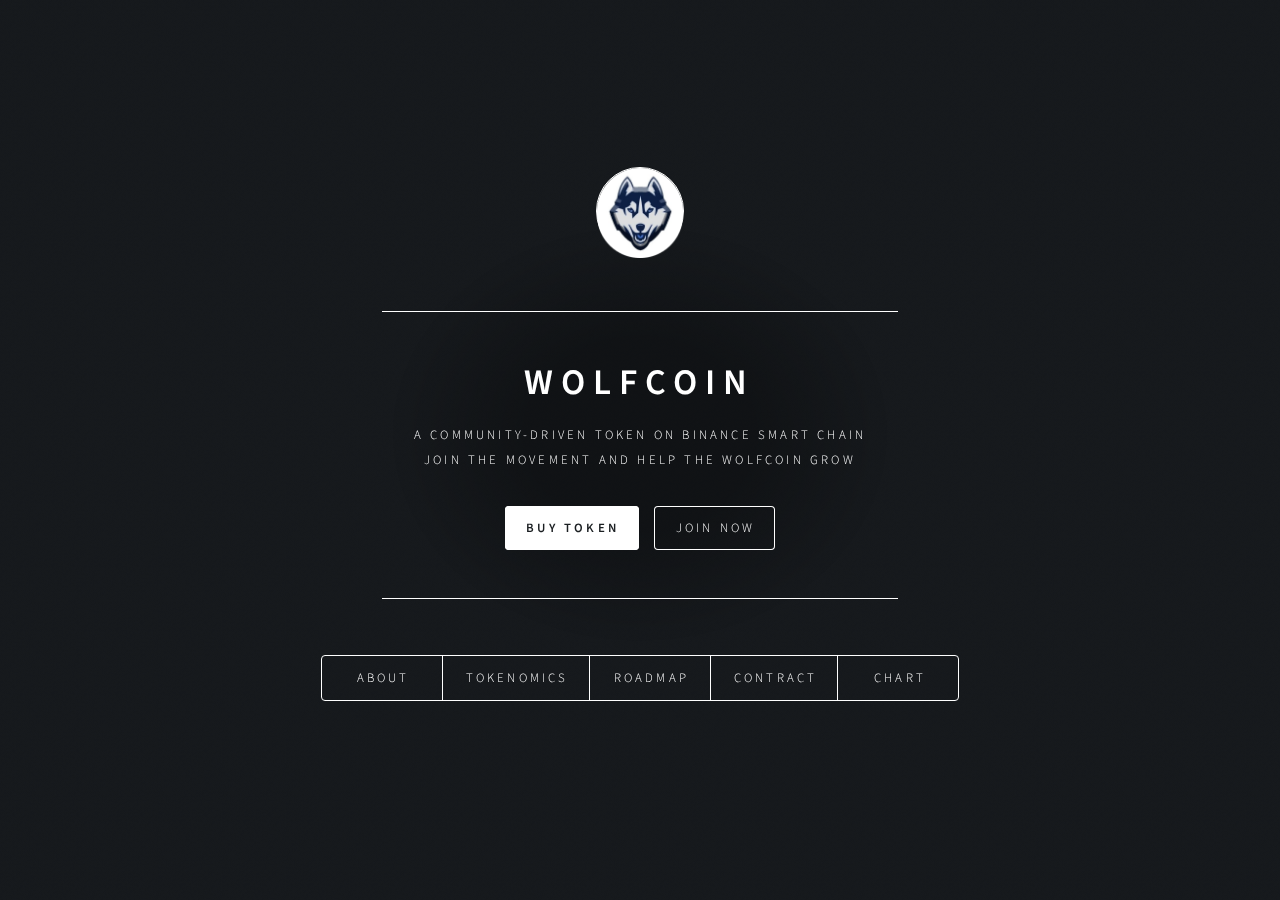
==== index.html @ 54379e87 "Add files via upload" ====
<!DOCTYPE HTML>

<html>
	<head>
		<title>Wolfcoin - Join the Wolf Pack!</title>
		<meta charset="utf-8" />
		<link rel="shortcut icon" href="images/favicon.ico" type="image/x-icon" />  
		<meta name="viewport" content="width=device-width, initial-scale=1, user-scalable=no" />
		<link rel="stylesheet" href="assets/css/main.css" />
		<noscript><link rel="stylesheet" href="assets/css/noscript.css" /></noscript>
		
		
		
	</head>
	<body class="is-preload">

		<!-- Wrapper -->
			<div id="wrapper">

				<!-- Header -->
					<header id="header">
						<div class="logo">
						
							<span class=""><img src="images/logo.png" width="100%" alt="" /></span>
						</div>
						<div class="content">
							<div class="inner">
								<h1>wolfcoin</h1>
								<p>A community-driven token on Binance Smart Chain<br />
								Join the movement and help the wolfcoin grow</p>
									<a href="https://exchange.pancakeswap.finance/#/swap?outputCurrency=0x4A7350F54cc2fc7E99F245cB7a4e284Ca901370D" target="_blank" class="button primary">Buy Token</a>&nbsp&nbsp&nbsp&nbsp
									<a href="https://t.me/WolfCoinOfficial" target="_blank" class="button">Join Now</a>
								
											
							</div>
						</div>
						<nav>
							<ul>
								<li><a href="#about">About</a></li>
								<li><a href="#team">Tokenomics</a></li>
								<li><a href="#intro">Roadmap</a></li>
								<li><a href="#work">Contract</a></li>
									
								<li><a href="https://poocoin.app/tokens/0x4A7350F54cc2fc7E99F245cB7a4e284Ca901370D" target="_blank">Chart</a></li>
								
							</ul>
						</nav>
					</header>

				<!-- Main -->
					<div id="main">

						<!-- Intro -->
							<article id="intro">
								<h2 class="major">Roadmap</h2>
								
								<p>- Whitepaper released<br>
- Coin listings (CG, CMC)<br>
- Marketing campaign<br>
- Exchange listings<br>
- Contract audit</p>
								
							
							</article>

						<!-- Work -->
							<article id="work">
								<h2 class="major">Contract</h2>
								
								<p>0x4A7350F54cc2fc7E99F245cB7a4e284Ca901370D</p>
							
							
							
							</article>
							
							
							

						<!-- About -->
							<article id="about">
								<h2 class="major">About</h2>
								
								
								
								<h3>Liq Locked:</h3>
								<a href="https://dxsale.app/app/pages/dxlockview?id=37&add=0x10189eD9E39937ff39664E80F44960D905606126&type=lplock&chain=BSC" target="_blank" class="button primary">CHECK ON DXSALE</a><br><br>
								
								
								<h3>Ownership Renounced:</h3> 
								<a href="https://bscscan.com/tx/0x36927a248ee79c284233a0a0eefe04666846fab2efc93655dcc4aa0f1ac15967" target="_blank" class="button primary">CHECK OWNERSHIP</a><br><br>
								
								
								<h3>Instant Burn 35%</h3> 
								<a href="https://bscscan.com/tx/0x726b75800cdf3397e28943e76979882c8458b1d0df8dd86ddc98bdd46624f66c" target="_blank" class="button primary">CHECK BURN</a><br><br>
								
								
						
							</article>
							
							
							
							<!-- Team -->
							<article id="team">
								<h2 class="major">Tokenomics</h2><br>
								
								
								<div>
								
								<p>
1,000,000,000,000 Total Supply <br>4% Reflection Fee<br>4% Added to Liquidity Pool </p>
								
								
							
								
								
								
								
								
								
								
								 </div>
								
								
								
								<div class="container">

</div>
								</article>

						<!-- Contact -->
							<article id="contact">
								<h2 class="major">Contact</h2>
								<form method="post" action="#">
									<div class="fields">
										<div class="field half">
											<label for="name">Name</label>
											<input type="text" name="name" id="name" />
										</div>
										<div class="field half">
											<label for="email">Email</label>
											<input type="text" name="email" id="email" />
										</div>
										<div class="field">
											<label for="message">Message</label>
											<textarea name="message" id="message" rows="4"></textarea>
										</div>
									</div>
									<ul class="actions">
										<li><input type="submit" value="Send Message" class="primary" /></li>
										<li><input type="reset" value="Reset" /></li>
									</ul>
								</form>
								<ul class="icons">
									<li><a href="#" class="icon brands fa-twitter"><span class="label">Twitter</span></a></li>
									<li><a href="#" class="icon brands fa-facebook-f"><span class="label">Facebook</span></a></li>
									<li><a href="#" class="icon brands fa-instagram"><span class="label">Instagram</span></a></li>
									<li><a href="#" class="icon brands fa-github"><span class="label">GitHub</span></a></li>
								</ul>
							</article>

						<!-- Elements -->
							<article id="elements">
								<h2 class="major">Elements</h2>

								<section>
									<h3 class="major">Text</h3>
									<p>This is <b>bold</b> and this is <strong>strong</strong>. This is <i>italic</i> and this is <em>emphasized</em>.
									This is <sup>superscript</sup> text and this is <sub>subscript</sub> text.
									This is <u>underlined</u> and this is code: <code>for (;;) { ... }</code>. Finally, <a href="#">this is a link</a>.</p>
									<hr />
									<h2>Heading Level 2</h2>
									<h3>Heading Level 3</h3>
									<h4>Heading Level 4</h4>
									<h5>Heading Level 5</h5>
									<h6>Heading Level 6</h6>
									<hr />
									<h4>Blockquote</h4>
									<blockquote>Fringilla nisl. Donec accumsan interdum nisi, quis tincidunt felis sagittis eget tempus euismod. Vestibulum ante ipsum primis in faucibus vestibulum. Blandit adipiscing eu felis iaculis volutpat ac adipiscing accumsan faucibus. Vestibulum ante ipsum primis in faucibus lorem ipsum dolor sit amet nullam adipiscing eu felis.</blockquote>
									<h4>Preformatted</h4>
									<pre><code>i = 0;

while (!deck.isInOrder()) {
    print 'Iteration ' + i;
    deck.shuffle();
    i++;
}

print 'It took ' + i + ' iterations to sort the deck.';</code></pre>
								</section>

								<section>
									<h3 class="major">Lists</h3>

									<h4>Unordered</h4>
									<ul>
										<li>Dolor pulvinar etiam.</li>
										<li>Sagittis adipiscing.</li>
										<li>Felis enim feugiat.</li>
									</ul>

									<h4>Alternate</h4>
									<ul class="alt">
										<li>Dolor pulvinar etiam.</li>
										<li>Sagittis adipiscing.</li>
										<li>Felis enim feugiat.</li>
									</ul>

									<h4>Ordered</h4>
									<ol>
										<li>Dolor pulvinar etiam.</li>
										<li>Etiam vel felis viverra.</li>
										<li>Felis enim feugiat.</li>
										<li>Dolor pulvinar etiam.</li>
										<li>Etiam vel felis lorem.</li>
										<li>Felis enim et feugiat.</li>
									</ol>
									<h4>Icons</h4>
									<ul class="icons">
										<li><a href="#" class="icon brands fa-twitter"><span class="label">Twitter</span></a></li>
										<li><a href="#" class="icon brands fa-facebook-f"><span class="label">Facebook</span></a></li>
										<li><a href="#" class="icon brands fa-instagram"><span class="label">Instagram</span></a></li>
										<li><a href="#" class="icon brands fa-github"><span class="label">Github</span></a></li>
									</ul>

									<h4>Actions</h4>
									<ul class="actions">
										<li><a href="#" class="button primary">Default</a></li>
										<li><a href="#" class="button">Default</a></li>
									</ul>
									<ul class="actions stacked">
										<li><a href="#" class="button primary">Default</a></li>
										<li><a href="#" class="button">Default</a></li>
									</ul>
								</section>

								<section>
									<h3 class="major">Table</h3>
									<h4>Default</h4>
									<div class="table-wrapper">
										<table>
											<thead>
												<tr>
													<th>Name</th>
													<th>Description</th>
													<th>Price</th>
												</tr>
											</thead>
											<tbody>
												<tr>
													<td>Item One</td>
													<td>Ante turpis integer aliquet porttitor.</td>
													<td>29.99</td>
												</tr>
												<tr>
													<td>Item Two</td>
													<td>Vis ac commodo adipiscing arcu aliquet.</td>
													<td>19.99</td>
												</tr>
												<tr>
													<td>Item Three</td>
													<td> Morbi faucibus arcu accumsan lorem.</td>
													<td>29.99</td>
												</tr>
												<tr>
													<td>Item Four</td>
													<td>Vitae integer tempus condimentum.</td>
													<td>19.99</td>
												</tr>
												<tr>
													<td>Item Five</td>
													<td>Ante turpis integer aliquet porttitor.</td>
													<td>29.99</td>
												</tr>
											</tbody>
											<tfoot>
												<tr>
													<td colspan="2"></td>
													<td>100.00</td>
												</tr>
											</tfoot>
										</table>
									</div>

									<h4>Alternate</h4>
									<div class="table-wrapper">
										<table class="alt">
											<thead>
												<tr>
													<th>Name</th>
													<th>Description</th>
													<th>Price</th>
												</tr>
											</thead>
											<tbody>
												<tr>
													<td>Item One</td>
													<td>Ante turpis integer aliquet porttitor.</td>
													<td>29.99</td>
												</tr>
												<tr>
													<td>Item Two</td>
													<td>Vis ac commodo adipiscing arcu aliquet.</td>
													<td>19.99</td>
												</tr>
												<tr>
													<td>Item Three</td>
													<td> Morbi faucibus arcu accumsan lorem.</td>
													<td>29.99</td>
												</tr>
												<tr>
													<td>Item Four</td>
													<td>Vitae integer tempus condimentum.</td>
													<td>19.99</td>
												</tr>
												<tr>
													<td>Item Five</td>
													<td>Ante turpis integer aliquet porttitor.</td>
													<td>29.99</td>
												</tr>
											</tbody>
											<tfoot>
												<tr>
													<td colspan="2"></td>
													<td>100.00</td>
												</tr>
											</tfoot>
										</table>
									</div>
								</section>

								<section>
									<h3 class="major">Buttons</h3>
									<ul class="actions">
										<li><a href="#" class="button primary">Primary</a></li>
										<li><a href="#" class="button">Default</a></li>
									</ul>
									<ul class="actions">
										<li><a href="#" class="button">Default</a></li>
										<li><a href="#" class="button small">Small</a></li>
									</ul>
									<ul class="actions">
										<li><a href="#" class="button primary icon solid fa-download">Icon</a></li>
										<li><a href="#" class="button icon solid fa-download">Icon</a></li>
									</ul>
									<ul class="actions">
										<li><span class="button primary disabled">Disabled</span></li>
										<li><span class="button disabled">Disabled</span></li>
									</ul>
								</section>

								<section>
									<h3 class="major">Form</h3>
									<form method="post" action="#">
										<div class="fields">
											<div class="field half">
												<label for="demo-name">Name</label>
												<input type="text" name="demo-name" id="demo-name" value="" placeholder="Jane Doe" />
											</div>
											<div class="field half">
												<label for="demo-email">Email</label>
												<input type="email" name="demo-email" id="demo-email" value="" placeholder="jane@untitled.tld" />
											</div>
											<div class="field">
												<label for="demo-category">Category</label>
												<select name="demo-category" id="demo-category">
													<option value="">-</option>
													<option value="1">Manufacturing</option>
													<option value="1">Shipping</option>
													<option value="1">Administration</option>
													<option value="1">Human Resources</option>
												</select>
											</div>
											<div class="field half">
												<input type="radio" id="demo-priority-low" name="demo-priority" checked>
												<label for="demo-priority-low">Low</label>
											</div>
											<div class="field half">
												<input type="radio" id="demo-priority-high" name="demo-priority">
												<label for="demo-priority-high">High</label>
											</div>
											<div class="field half">
												<input type="checkbox" id="demo-copy" name="demo-copy">
												<label for="demo-copy">Email me a copy</label>
											</div>
											<div class="field half">
												<input type="checkbox" id="demo-human" name="demo-human" checked>
												<label for="demo-human">Not a robot</label>
											</div>
											<div class="field">
												<label for="demo-message">Message</label>
												<textarea name="demo-message" id="demo-message" placeholder="Enter your message" rows="6"></textarea>
											</div>
										</div>
										<ul class="actions">
											<li><input type="submit" value="Send Message" class="primary" /></li>
											<li><input type="reset" value="Reset" /></li>
										</ul>
									</form>
								</section>

							</article>

					</div>

				<!-- Footer -->
					<footer id="footer">
						
					</footer>

			</div>

		<!-- BG -->
			<div id="bg"></div>

		<!-- Scripts -->
			<script src="assets/js/jquery.min.js"></script>
			<script src="assets/js/browser.min.js"></script>
			<script src="assets/js/breakpoints.min.js"></script>
			<script src="assets/js/util.js"></script>
			<script src="assets/js/main.js"></script>

	</body>
</html>
---- assets/css/main.css ----
@import url(fontawesome-all.min.css);
@import url("https://fonts.googleapis.com/css?family=Source+Sans+Pro:300italic,600italic,300,600");

/*
	Dimension by HTML5 UP
	html5up.net | @ajlkn
	Free for personal and commercial use under the CCA 3.0 license (html5up.net/license)
*/

html, body, div, span, applet, object,
iframe, h1, h2, h3, h4, h5, h6, p, blockquote,
pre, a, abbr, acronym, address, big, cite,
code, del, dfn, em, img, ins, kbd, q, s, samp,
small, strike, strong, sub, sup, tt, var, b,
u, i, center, dl, dt, dd, ol, ul, li, fieldset,
form, label, legend, table, caption, tbody,
tfoot, thead, tr, th, td, article, aside,
canvas, details, embed, figure, figcaption,
footer, header, hgroup, menu, nav, output, ruby,
section, summary, time, mark, audio, video {
	margin: 0;
	padding: 0;
	border: 0;
	font-size: 100%;
	font: inherit;
	vertical-align: baseline;}

article, aside, details, figcaption, figure,
footer, header, hgroup, menu, nav, section {
	display: block;}

body {
	line-height: 1;
}

ol, ul {
	list-style: none;
}

blockquote, q {
	quotes: none;
}

	blockquote:before, blockquote:after, q:before, q:after {
		content: '';
		content: none;
	}

table {
	border-collapse: collapse;
	border-spacing: 0;
}

body {
	-webkit-text-size-adjust: none;
}

mark {
	background-color: transparent;
	color: inherit;
}

input::-moz-focus-inner {
	border: 0;
	padding: 0;
}

input, select, textarea {
	-moz-appearance: none;
	-webkit-appearance: none;
	-ms-appearance: none;
	appearance: none;
}

/* Basic */

	@-ms-viewport {
		width: device-width;
	}

	@media screen and (max-width: 480px) {

		html, body {
			min-width: 320px;
		}

	}

	html {
		box-sizing: border-box;
	}

	*, *:before, *:after {
		box-sizing: inherit;
	}

	body {
		background: #1b1f22;
	}

		body.is-preload *, body.is-preload *:before, body.is-preload *:after {
			-moz-animation: none !important;
			-webkit-animation: none !important;
			-ms-animation: none !important;
			animation: none !important;
			-moz-transition: none !important;
			-webkit-transition: none !important;
			-ms-transition: none !important;
			transition: none !important;
		}

/* Type */

	html {
		font-size: 16pt;
	}

		@media screen and (max-width: 1680px) {

			html {
				font-size: 12pt;
			}

		}

		@media screen and (max-width: 736px) {

			html {
				font-size: 11pt;
			}

		}

		@media screen and (max-width: 360px) {

			html {
				font-size: 10pt;
			}

		}

	body, input, select, textarea {
		color: #ffffff;
		font-family: "Source Sans Pro", sans-serif;
		font-weight: 300;
		font-size: 1rem;
		line-height: 1.65;
	}

	a {
		-moz-transition: color 0.2s ease-in-out, background-color 0.2s ease-in-out, border-bottom-color 0.2s ease-in-out;
		-webkit-transition: color 0.2s ease-in-out, background-color 0.2s ease-in-out, border-bottom-color 0.2s ease-in-out;
		-ms-transition: color 0.2s ease-in-out, background-color 0.2s ease-in-out, border-bottom-color 0.2s ease-in-out;
		transition: color 0.2s ease-in-out, background-color 0.2s ease-in-out, border-bottom-color 0.2s ease-in-out;
		border-bottom: dotted 1px rgba(255, 255, 255, 0.5);
		text-decoration: none;
		color: inherit;
	}

		a:hover {
			border-bottom-color: transparent;
		}

	strong, b {
		color: #ffffff;
		font-weight: 600;
	}

	em, i {
		font-style: italic;
	}

	p {
		margin: 0 0 2rem 0;
	}

	h1, h2, h3, h4, h5, h6 {
		color: #ffffff;
		font-weight: 600;
		line-height: 1.5;
		margin: 0 0 1rem 0;
		text-transform: uppercase;
		letter-spacing: 0.2rem;
	}

		h1 a, h2 a, h3 a, h4 a, h5 a, h6 a {
			color: inherit;
			text-decoration: none;
		}

		h1.major, h2.major, h3.major, h4.major, h5.major, h6.major {
			border-bottom: solid 1px #ffffff;
			width: -moz-max-content;
			width: -webkit-max-content;
			width: -ms-max-content;
			width: max-content;
			padding-bottom: 0.5rem;
			margin: 0 0 2rem 0;
		}

	h1 {
		font-size: 2.25rem;
		line-height: 1.3;
		letter-spacing: 0.5rem;
	}

	h2 {
		font-size: 1.5rem;
		line-height: 1.4;
		letter-spacing: 0.5rem;
	}

	h3 {
		font-size: 1rem;
	}

	h4 {
		font-size: 0.8rem;
	}

	h5 {
		font-size: 0.7rem;
	}

	h6 {
		font-size: 0.6rem;
	}

	@media screen and (max-width: 736px) {

		h1 {
			font-size: 1.75rem;
			line-height: 1.4;
		}

		h2 {
			font-size: 1.25em;
			line-height: 1.5;
		}

	}

	sub {
		font-size: 0.8rem;
		position: relative;
		top: 0.5rem;
	}

	sup {
		font-size: 0.8rem;
		position: relative;
		top: -0.5rem;
	}

	blockquote {
		border-left: solid 4px #ffffff;
		font-style: italic;
		margin: 0 0 2rem 0;
		padding: 0.5rem 0 0.5rem 2rem;
	}

	code {
		background: rgba(255, 255, 255, 0.075);
		border-radius: 4px;
		font-family: "Courier New", monospace;
		font-size: 0.9rem;
		margin: 0 0.25rem;
		padding: 0.25rem 0.65rem;
	}

	pre {
		-webkit-overflow-scrolling: touch;
		font-family: "Courier New", monospace;
		font-size: 0.9rem;
		margin: 0 0 2rem 0;
	}

		pre code {
			display: block;
			line-height: 1.75;
			padding: 1rem 1.5rem;
			overflow-x: auto;
		}

	hr {
		border: 0;
		border-bottom: solid 1px #ffffff;
		margin: 2.75rem 0;
	}

	.align-left {
		text-align: left;
	}

	.align-center {
		text-align: center;
	}

	.align-right {
		text-align: right;
	}

/* Form */

	form {
		margin: 0 0 2rem 0;
	}

		form > :last-child {
			margin-bottom: 0;
		}

		form > .fields {
			display: -moz-flex;
			display: -webkit-flex;
			display: -ms-flex;
			display: flex;
			-moz-flex-wrap: wrap;
			-webkit-flex-wrap: wrap;
			-ms-flex-wrap: wrap;
			flex-wrap: wrap;
			width: calc(100% + 3rem);
			margin: -1.5rem 0 2rem -1.5rem;
		}

			form > .fields > .field {
				-moz-flex-grow: 0;
				-webkit-flex-grow: 0;
				-ms-flex-grow: 0;
				flex-grow: 0;
				-moz-flex-shrink: 0;
				-webkit-flex-shrink: 0;
				-ms-flex-shrink: 0;
				flex-shrink: 0;
				padding: 1.5rem 0 0 1.5rem;
				width: calc(100% - 1.5rem);
			}

				form > .fields > .field.half {
					width: calc(50% - 0.75rem);
				}

				form > .fields > .field.third {
					width: calc(100%/3 - 0.5rem);
				}

				form > .fields > .field.quarter {
					width: calc(25% - 0.375rem);
				}

		@media screen and (max-width: 480px) {

			form > .fields {
				width: calc(100% + 3rem);
				margin: -1.5rem 0 2rem -1.5rem;
			}

				form > .fields > .field {
					padding: 1.5rem 0 0 1.5rem;
					width: calc(100% - 1.5rem);
				}

					form > .fields > .field.half {
						width: calc(100% - 1.5rem);
					}

					form > .fields > .field.third {
						width: calc(100% - 1.5rem);
					}

					form > .fields > .field.quarter {
						width: calc(100% - 1.5rem);
					}

		}

	label {
		color: #ffffff;
		display: block;
		font-size: 0.8rem;
		font-weight: 300;
		letter-spacing: 0.2rem;
		line-height: 1.5;
		margin: 0 0 1rem 0;
		text-transform: uppercase;
	}

	input[type="text"],
	input[type="password"],
	input[type="email"],
	input[type="tel"],
	select,
	textarea {
		-moz-appearance: none;
		-webkit-appearance: none;
		-ms-appearance: none;
		appearance: none;
		-moz-transition: border-color 0.2s ease-in-out, box-shadow 0.2s ease-in-out, background-color 0.2s ease-in-out;
		-webkit-transition: border-color 0.2s ease-in-out, box-shadow 0.2s ease-in-out, background-color 0.2s ease-in-out;
		-ms-transition: border-color 0.2s ease-in-out, box-shadow 0.2s ease-in-out, background-color 0.2s ease-in-out;
		transition: border-color 0.2s ease-in-out, box-shadow 0.2s ease-in-out, background-color 0.2s ease-in-out;
		background-color: transparent;
		border-radius: 4px;
		border: solid 1px #ffffff;
		color: inherit;
		display: block;
		outline: 0;
		padding: 0 1rem;
		text-decoration: none;
		width: 100%;
	}

		input[type="text"]:invalid,
		input[type="password"]:invalid,
		input[type="email"]:invalid,
		input[type="tel"]:invalid,
		select:invalid,
		textarea:invalid {
			box-shadow: none;
		}

		input[type="text"]:focus,
		input[type="password"]:focus,
		input[type="email"]:focus,
		input[type="tel"]:focus,
		select:focus,
		textarea:focus {
			background: rgba(255, 255, 255, 0.075);
			border-color: #ffffff;
			box-shadow: 0 0 0 1px #ffffff;
		}

	select {
		background-image: url("data:image/svg+xml;charset=utf8,%3Csvg xmlns='http://www.w3.org/2000/svg' width='40' height='40' preserveAspectRatio='none' viewBox='0 0 40 40'%3E%3Cpath d='M9.4,12.3l10.4,10.4l10.4-10.4c0.2-0.2,0.5-0.4,0.9-0.4c0.3,0,0.6,0.1,0.9,0.4l3.3,3.3c0.2,0.2,0.4,0.5,0.4,0.9 c0,0.4-0.1,0.6-0.4,0.9L20.7,31.9c-0.2,0.2-0.5,0.4-0.9,0.4c-0.3,0-0.6-0.1-0.9-0.4L4.3,17.3c-0.2-0.2-0.4-0.5-0.4-0.9 c0-0.4,0.1-0.6,0.4-0.9l3.3-3.3c0.2-0.2,0.5-0.4,0.9-0.4S9.1,12.1,9.4,12.3z' fill='%23ffffff' /%3E%3C/svg%3E");
		background-size: 1.25rem;
		background-repeat: no-repeat;
		background-position: calc(100% - 1rem) center;
		height: 2.75rem;
		padding-right: 2.75rem;
		text-overflow: ellipsis;
	}

		select option {
			color: #ffffff;
			background: #1b1f22;
		}

		select:focus::-ms-value {
			background-color: transparent;
		}

		select::-ms-expand {
			display: none;
		}

	input[type="text"],
	input[type="password"],
	input[type="email"],
	select {
		height: 2.75rem;
	}

	textarea {
		padding: 0.75rem 1rem;
	}

	input[type="checkbox"],
	input[type="radio"] {
		-moz-appearance: none;
		-webkit-appearance: none;
		-ms-appearance: none;
		appearance: none;
		display: block;
		float: left;
		margin-right: -2rem;
		opacity: 0;
		width: 1rem;
		z-index: -1;
	}

		input[type="checkbox"] + label,
		input[type="radio"] + label {
			text-decoration: none;
			-moz-user-select: none;
			-webkit-user-select: none;
			-ms-user-select: none;
			user-select: none;
			color: #ffffff;
			cursor: pointer;
			display: inline-block;
			font-size: 0.8rem;
			font-weight: 300;
			margin: 0 0 0.5rem 0;
			padding-left: 2.65rem;
			padding-right: 0.75rem;
			position: relative;
		}

			input[type="checkbox"] + label:before,
			input[type="radio"] + label:before {
				-moz-osx-font-smoothing: grayscale;
				-webkit-font-smoothing: antialiased;
				display: inline-block;
				font-style: normal;
				font-variant: normal;
				text-rendering: auto;
				line-height: 1;
				text-transform: none !important;
				font-family: 'Font Awesome 5 Free';
				font-weight: 900;
			}

			input[type="checkbox"] + label:before,
			input[type="radio"] + label:before {
				-moz-transition: border-color 0.2s ease-in-out, box-shadow 0.2s ease-in-out, background-color 0.2s ease-in-out;
				-webkit-transition: border-color 0.2s ease-in-out, box-shadow 0.2s ease-in-out, background-color 0.2s ease-in-out;
				-ms-transition: border-color 0.2s ease-in-out, box-shadow 0.2s ease-in-out, background-color 0.2s ease-in-out;
				transition: border-color 0.2s ease-in-out, box-shadow 0.2s ease-in-out, background-color 0.2s ease-in-out;
				border-radius: 4px;
				border: solid 1px #ffffff;
				content: '';
				display: inline-block;
				height: 1.65rem;
				left: 0;
				line-height: 1.65rem;
				position: absolute;
				text-align: center;
				top: -0.15rem;
				width: 1.65rem;
			}

		input[type="checkbox"]:checked + label:before,
		input[type="radio"]:checked + label:before {
			background: #ffffff !important;
			border-color: #ffffff !important;
			color: #1b1f22;
			content: '\f00c';
		}

		input[type="checkbox"]:focus + label:before,
		input[type="radio"]:focus + label:before {
			background: rgba(255, 255, 255, 0.075);
			border-color: #ffffff;
			box-shadow: 0 0 0 1px #ffffff;
		}

	input[type="checkbox"] + label:before {
		border-radius: 4px;
	}

	input[type="radio"] + label:before {
		border-radius: 100%;
	}

	::-webkit-input-placeholder {
		color: rgba(255, 255, 255, 0.5) !important;
		opacity: 1.0;
	}

	:-moz-placeholder {
		color: rgba(255, 255, 255, 0.5) !important;
		opacity: 1.0;
	}

	::-moz-placeholder {
		color: rgba(255, 255, 255, 0.5) !important;
		opacity: 1.0;
	}

	:-ms-input-placeholder {
		color: rgba(255, 255, 255, 0.5) !important;
		opacity: 1.0;
	}

	.formerize-placeholder {
		color: rgba(255, 255, 255, 0.5) !important;
		opacity: 1.0;
	}

/* Box */

	.box {
		border-radius: 4px;
		border: solid 1px #ffffff;
		margin-bottom: 2rem;
		padding: 1.5em;
	}

		.box > :last-child,
		.box > :last-child > :last-child,
		.box > :last-child > :last-child > :last-child {
			margin-bottom: 0;
		}

		.box.alt {
			border: 0;
			border-radius: 0;
			padding: 0;
		}

/* Icon */

	.icon {
		text-decoration: none;
		border-bottom: none;
		position: relative;
	}

		.icon:before {
			-moz-osx-font-smoothing: grayscale;
			-webkit-font-smoothing: antialiased;
			display: inline-block;
			font-style: normal;
			font-variant: normal;
			text-rendering: auto;
			line-height: 1;
			text-transform: none !important;
			font-family: 'Font Awesome 5 Free';
			font-weight: 400;
		}

		.icon > .label {
			display: none;
		}

		.icon:before {
			line-height: inherit;
		}

		.icon.solid:before {
			font-weight: 900;
		}

		.icon.brands:before {
			font-family: 'Font Awesome 5 Brands';
		}

/* Image */

	.image {
		border-radius: 4px;
		border: 0;
		display: inline-block;
		position: relative;
	}

		.image:before {
			pointer-events: none;
			background-image: url("../../images/overlay.png");
			background-color: rgba(19, 21, 25, 0.5);
			border-radius: 4px;
			content: '';
			display: block;
			height: 100%;
			left: 0;
			opacity: 0.5;
			position: absolute;
			top: 0;
			width: 100%;
		}

		.image img {
			border-radius: 4px;
			display: block;
		}

		.image.left, .image.right {
			max-width: 40%;
		}

			.image.left img, .image.right img {
				width: 100%;
			}

		.image.left {
			float: left;
			padding: 0 1.5em 1em 0;
			top: 0.25em;
		}

		.image.right {
			float: right;
			padding: 0 0 1em 1.5em;
			top: 0.25em;
		}

		.image.fit {
			display: block;
			margin: 0 0 2rem 0;
			width: 100%;
		}

			.image.fit img {
				width: 100%;
			}

		.image.main {
			display: block;
			margin: 2.5rem 0;
			width: 100%;
		}

			.image.main img {
				width: 100%;
			}

		@media screen and (max-width: 736px) {

			.image.main {
				margin: 2rem 0;
			}

		}

		@media screen and (max-width: 480px) {

			.image.main {
				margin: 1.5rem 0;
			}

		}

/* List */

	ol {
		list-style: decimal;
		margin: 0 0 2rem 0;
		padding-left: 1.25em;
	}

		ol li {
			padding-left: 0.25em;
		}

	ul {
		list-style: disc;
		margin: 0 0 2rem 0;
		padding-left: 1em;
	}

		ul li {
			padding-left: 0.5em;
		}

		ul.alt {
			list-style: none;
			padding-left: 0;
		}

			ul.alt li {
				border-top: solid 1px #ffffff;
				padding: 0.5em 0;
			}

				ul.alt li:first-child {
					border-top: 0;
					padding-top: 0;
				}

	dl {
		margin: 0 0 2rem 0;
	}

		dl dt {
			display: block;
			font-weight: 600;
			margin: 0 0 1rem 0;
		}

		dl dd {
			margin-left: 2rem;
		}

/* Actions */

	ul.actions {
		display: -moz-flex;
		display: -webkit-flex;
		display: -ms-flex;
		display: flex;
		cursor: default;
		list-style: none;
		margin-left: -1rem;
		padding-left: 0;
	}

		ul.actions li {
			padding: 0 0 0 1rem;
			vertical-align: middle;
		}

		ul.actions.special {
			-moz-justify-content: center;
			-webkit-justify-content: center;
			-ms-justify-content: center;
			justify-content: center;
			width: 100%;
			margin-left: 0;
		}

			ul.actions.special li:first-child {
				padding-left: 0;
			}

		ul.actions.stacked {
			-moz-flex-direction: column;
			-webkit-flex-direction: column;
			-ms-flex-direction: column;
			flex-direction: column;
			margin-left: 0;
		}

			ul.actions.stacked li {
				padding: 1.3rem 0 0 0;
			}

				ul.actions.stacked li:first-child {
					padding-top: 0;
				}

		ul.actions.fit {
			width: calc(100% + 1rem);
		}

			ul.actions.fit li {
				-moz-flex-grow: 1;
				-webkit-flex-grow: 1;
				-ms-flex-grow: 1;
				flex-grow: 1;
				-moz-flex-shrink: 1;
				-webkit-flex-shrink: 1;
				-ms-flex-shrink: 1;
				flex-shrink: 1;
				width: 100%;
			}

				ul.actions.fit li > * {
					width: 100%;
				}

			ul.actions.fit.stacked {
				width: 100%;
			}

		@media screen and (max-width: 480px) {

			ul.actions:not(.fixed) {
				-moz-flex-direction: column;
				-webkit-flex-direction: column;
				-ms-flex-direction: column;
				flex-direction: column;
				margin-left: 0;
				width: 100% !important;
			}

				ul.actions:not(.fixed) li {
					-moz-flex-grow: 1;
					-webkit-flex-grow: 1;
					-ms-flex-grow: 1;
					flex-grow: 1;
					-moz-flex-shrink: 1;
					-webkit-flex-shrink: 1;
					-ms-flex-shrink: 1;
					flex-shrink: 1;
					padding: 1rem 0 0 0;
					text-align: center;
					width: 100%;
				}

					ul.actions:not(.fixed) li > * {
						width: 100%;
					}

					ul.actions:not(.fixed) li:first-child {
						padding-top: 0;
					}

					ul.actions:not(.fixed) li input[type="submit"],
					ul.actions:not(.fixed) li input[type="reset"],
					ul.actions:not(.fixed) li input[type="button"],
					ul.actions:not(.fixed) li button,
					ul.actions:not(.fixed) li .button {
						width: 100%;
					}

						ul.actions:not(.fixed) li input[type="submit"].icon:before,
						ul.actions:not(.fixed) li input[type="reset"].icon:before,
						ul.actions:not(.fixed) li input[type="button"].icon:before,
						ul.actions:not(.fixed) li button.icon:before,
						ul.actions:not(.fixed) li .button.icon:before {
							margin-left: -0.5em;
						}

		}

/* Icons */

	ul.icons {
		cursor: default;
		list-style: none;
		padding-left: 0;
	}

		ul.icons li {
			display: inline-block;
			padding: 0 0.75em 0 0;
		}

			ul.icons li:last-child {
				padding-right: 0;
			}

			ul.icons li a {
				border-radius: 100%;
				box-shadow: inset 0 0 0 1px #ffffff;
				display: inline-block;
				height: 2.25rem;
				line-height: 2.25rem;
				text-align: center;
				width: 2.25rem;
			}

				ul.icons li a:hover {
					background-color: rgba(255, 255, 255, 0.075);
				}

				ul.icons li a:active {
					background-color: rgba(255, 255, 255, 0.175);
				}

/* Table */

	.table-wrapper {
		-webkit-overflow-scrolling: touch;
		overflow-x: auto;
	}

	table {
		margin: 0 0 2rem 0;
		width: 100%;
	}

		table tbody tr {
			border: solid 1px #ffffff;
			border-left: 0;
			border-right: 0;
		}

			table tbody tr:nth-child(2n + 1) {
				background-color: rgba(255, 255, 255, 0.075);
			}

		table td {
			padding: 0.75em 0.75em;
		}

		table th {
			color: #ffffff;
			font-size: 0.9em;
			font-weight: 600;
			padding: 0 0.75em 0.75em 0.75em;
			text-align: left;
		}

		table thead {
			border-bottom: solid 2px #ffffff;
		}

		table tfoot {
			border-top: solid 2px #ffffff;
		}

		table.alt {
			border-collapse: separate;
		}

			table.alt tbody tr td {
				border: solid 1px #ffffff;
				border-left-width: 0;
				border-top-width: 0;
			}

				table.alt tbody tr td:first-child {
					border-left-width: 1px;
				}

			table.alt tbody tr:first-child td {
				border-top-width: 1px;
			}

			table.alt thead {
				border-bottom: 0;
			}

			table.alt tfoot {
				border-top: 0;
			}

/* Button */

	input[type="submit"],
	input[type="reset"],
	input[type="button"],
	button,
	.button {
		-moz-appearance: none;
		-webkit-appearance: none;
		-ms-appearance: none;
		appearance: none;
		-moz-transition: background-color 0.2s ease-in-out, color 0.2s ease-in-out;
		-webkit-transition: background-color 0.2s ease-in-out, color 0.2s ease-in-out;
		-ms-transition: background-color 0.2s ease-in-out, color 0.2s ease-in-out;
		transition: background-color 0.2s ease-in-out, color 0.2s ease-in-out;
		background-color: transparent;
		border-radius: 4px;
		border: 0;
		box-shadow: inset 0 0 0 1px #ffffff;
		color: #ffffff !important;
		cursor: pointer;
		display: inline-block;
		font-size: 0.8rem;
		font-weight: 300;
		height: 2.75rem;
		letter-spacing: 0.2rem;
		line-height: 2.75rem;
		outline: 0;
		padding: 0 1.25rem 0 1.35rem;
		text-align: center;
		text-decoration: none;
		text-transform: uppercase;
		white-space: nowrap;
	}

		input[type="submit"]:hover,
		input[type="reset"]:hover,
		input[type="button"]:hover,
		button:hover,
		.button:hover {
			background-color: rgba(255, 255, 255, 0.075);
		}

		input[type="submit"]:active,
		input[type="reset"]:active,
		input[type="button"]:active,
		button:active,
		.button:active {
			background-color: rgba(255, 255, 255, 0.175);
		}

		input[type="submit"].icon:before,
		input[type="reset"].icon:before,
		input[type="button"].icon:before,
		button.icon:before,
		.button.icon:before {
			margin-right: 0.5em;
		}

		input[type="submit"].fit,
		input[type="reset"].fit,
		input[type="button"].fit,
		button.fit,
		.button.fit {
			width: 100%;
		}

		input[type="submit"].small,
		input[type="reset"].small,
		input[type="button"].small,
		button.small,
		.button.small {
			font-size: 0.6rem;
			height: 2.0625rem;
			line-height: 2.0625rem;
		}

		input[type="submit"].primary,
		input[type="reset"].primary,
		input[type="button"].primary,
		button.primary,
		.button.primary {
			background-color: #ffffff;
			color: #1b1f22 !important;
			font-weight: 600;
		}

		input[type="submit"].disabled, input[type="submit"]:disabled,
		input[type="reset"].disabled,
		input[type="reset"]:disabled,
		input[type="button"].disabled,
		input[type="button"]:disabled,
		button.disabled,
		button:disabled,
		.button.disabled,
		.button:disabled {
			pointer-events: none;
			cursor: default;
			opacity: 0.25;
		}

	input[type="submit"],
	input[type="reset"],
	input[type="button"],
	button {
		line-height: calc(2.75rem - 2px);
	}

/* BG */

	#bg {
		-moz-transform: scale(1.0);
		-webkit-transform: scale(1.0);
		-ms-transform: scale(1.0);
		transform: scale(1.0);
		-webkit-backface-visibility: hidden;
		position: fixed;
		top: 0;
		left: 0;
		width: 100%;
		height: 100vh;
		z-index: 1;
	}

		#bg:before, #bg:after {
			content: '';
			display: block;
			position: absolute;
			top: 0;
			left: 0;
			width: 100%;
			height: 100%;
		}

		#bg:before {
			-moz-transition: background-color 2.5s ease-in-out;
			-webkit-transition: background-color 2.5s ease-in-out;
			-ms-transition: background-color 2.5s ease-in-out;
			transition: background-color 2.5s ease-in-out;
			-moz-transition-delay: 0.75s;
			-webkit-transition-delay: 0.75s;
			-ms-transition-delay: 0.75s;
			transition-delay: 0.75s;
			background-image: linear-gradient(to top, rgba(19, 21, 25, 0.5), rgba(19, 21, 25, 0.5)), url("../../images/overlay.png");
			background-size: auto, 256px 256px;
			background-position: center, center;
			background-repeat: no-repeat, repeat;
			z-index: 2;
		}

		#bg:after {
			-moz-transform: scale(1.125);
			-webkit-transform: scale(1.125);
			-ms-transform: scale(1.125);
			transform: scale(1.125);
			-moz-transition: -moz-transform 0.325s ease-in-out, -moz-filter 0.325s ease-in-out;
			-webkit-transition: -webkit-transform 0.325s ease-in-out, -webkit-filter 0.325s ease-in-out;
			-ms-transition: -ms-transform 0.325s ease-in-out, -ms-filter 0.325s ease-in-out;
			transition: transform 0.325s ease-in-out, filter 0.325s ease-in-out;
			background-image: url("../../images/bg.jpg");
			background-position: center;
			background-size: cover;
			background-repeat: no-repeat;
			z-index: 1;
		}

		body.is-article-visible #bg:after {
			-moz-transform: scale(1.0825);
			-webkit-transform: scale(1.0825);
			-ms-transform: scale(1.0825);
			transform: scale(1.0825);
			-moz-filter: blur(0.2rem);
			-webkit-filter: blur(0.2rem);
			-ms-filter: blur(0.2rem);
			filter: blur(0.2rem);
		}

		body.is-preload #bg:before {
			background-color: #000000;
		}

/* Wrapper */

	#wrapper {
		display: -moz-flex;
		display: -webkit-flex;
		display: -ms-flex;
		display: flex;
		-moz-flex-direction: column;
		-webkit-flex-direction: column;
		-ms-flex-direction: column;
		flex-direction: column;
		-moz-align-items: center;
		-webkit-align-items: center;
		-ms-align-items: center;
		align-items: center;
		-moz-justify-content: space-between;
		-webkit-justify-content: space-between;
		-ms-justify-content: space-between;
		justify-content: space-between;
		position: relative;
		min-height: 100vh;
		width: 100%;
		padding: 4rem 2rem;
		z-index: 3;
	}

		#wrapper:before {
			content: '';
			display: block;
		}

		@media screen and (max-width: 1680px) {

			#wrapper {
				padding: 3rem 2rem;
			}

		}

		@media screen and (max-width: 736px) {

			#wrapper {
				padding: 2rem 1rem;
			}

		}

		@media screen and (max-width: 480px) {

			#wrapper {
				padding: 1rem;
			}

		}

/* Header */

	#header {
		display: -moz-flex;
		display: -webkit-flex;
		display: -ms-flex;
		display: flex;
		-moz-flex-direction: column;
		-webkit-flex-direction: column;
		-ms-flex-direction: column;
		flex-direction: column;
		-moz-align-items: center;
		-webkit-align-items: center;
		-ms-align-items: center;
		align-items: center;
		-moz-transition: -moz-transform 0.325s ease-in-out, -moz-filter 0.325s ease-in-out, opacity 0.325s ease-in-out;
		-webkit-transition: -webkit-transform 0.325s ease-in-out, -webkit-filter 0.325s ease-in-out, opacity 0.325s ease-in-out;
		-ms-transition: -ms-transform 0.325s ease-in-out, -ms-filter 0.325s ease-in-out, opacity 0.325s ease-in-out;
		transition: transform 0.325s ease-in-out, filter 0.325s ease-in-out, opacity 0.325s ease-in-out;
		background-image: -moz-radial-gradient(rgba(0, 0, 0, 0.25) 25%, rgba(0, 0, 0, 0) 55%);
		background-image: -webkit-radial-gradient(rgba(0, 0, 0, 0.25) 25%, rgba(0, 0, 0, 0) 55%);
		background-image: -ms-radial-gradient(rgba(0, 0, 0, 0.25) 25%, rgba(0, 0, 0, 0) 55%);
		background-image: radial-gradient(rgba(0, 0, 0, 0.25) 25%, rgba(0, 0, 0, 0) 55%);
		max-width: 100%;
		text-align: center;
	}

		#header > * {
			-moz-transition: opacity 0.325s ease-in-out;
			-webkit-transition: opacity 0.325s ease-in-out;
			-ms-transition: opacity 0.325s ease-in-out;
			transition: opacity 0.325s ease-in-out;
			
			margin-top: 3.5rem;
		}

			#header > *:before {
				
				display: block;
				
				top: calc(-3.5rem - 1px);
				left: calc(50% - 1px);
				width: 1px;
				height: calc(3.5rem + 1px);
				background: #ffffff;
			}

		#header > :first-child {
			margin-top: 0;
		}

			#header > :first-child:before {
				display: none;
			}

		#header .logo {
			width: 5.5rem;
			height: 5.5rem;
			line-height: 5.5rem;
			border: solid 1px #ffffff;
			border-radius: 100%;
		}

			#header .logo .icon:before {
				font-size: 2rem;
			}

		#header .content {
			border-style: solid;
			border-color: #ffffff;
			border-top-width: 1px;
			border-bottom-width: 1px;
			max-width: 100%;
		}

			#header .content .inner {
				-moz-transition: max-height 0.75s ease, padding 0.75s ease, opacity 0.325s ease-in-out;
				-webkit-transition: max-height 0.75s ease, padding 0.75s ease, opacity 0.325s ease-in-out;
				-ms-transition: max-height 0.75s ease, padding 0.75s ease, opacity 0.325s ease-in-out;
				transition: max-height 0.75s ease, padding 0.75s ease, opacity 0.325s ease-in-out;
				-moz-transition-delay: 0.25s;
				-webkit-transition-delay: 0.25s;
				-ms-transition-delay: 0.25s;
				transition-delay: 0.25s;
				padding: 3rem 2rem;
				max-height: 40rem;
				overflow: hidden;
			}

				#header .content .inner > :last-child {
					margin-bottom: 0;
				}

			#header .content p {
				text-transform: uppercase;
				letter-spacing: 0.2rem;
				font-size: 0.8rem;
				line-height: 2;
			}

		#header nav ul {
			display: -moz-flex;
			display: -webkit-flex;
			display: -ms-flex;
			display: flex;
			margin-bottom: 0;
			list-style: none;
			padding-left: 0;
			border: solid 1px #ffffff;
			border-radius: 4px;
		}

			#header nav ul li {
				padding-left: 0;
				border-left: solid 1px #ffffff;
			}

				#header nav ul li:first-child {
					border-left: 0;
				}

				#header nav ul li a {
					display: block;
					min-width: 7.5rem;
					height: 2.75rem;
					line-height: 2.75rem;
					padding: 0 1.25rem 0 1.45rem;
					text-transform: uppercase;
					letter-spacing: 0.2rem;
					font-size: 0.8rem;
					border-bottom: 0;
				}

					#header nav ul li a:hover {
						background-color: rgba(255, 255, 255, 0.075);
					}

					#header nav ul li a:active {
						background-color: rgba(255, 255, 255, 0.175);
					}

		#header nav.use-middle:after {
			content: '';
			display: block;
			position: absolute;
			top: 0;
			left: calc(50% - 1px);
			width: 1px;
			height: 100%;
			background: #ffffff;
		}

		#header nav.use-middle ul li.is-middle {
			border-left: 0;
		}

		body.is-article-visible #header {
			-moz-transform: scale(0.95);
			-webkit-transform: scale(0.95);
			-ms-transform: scale(0.95);
			transform: scale(0.95);
			-moz-filter: blur(0.1rem);
			-webkit-filter: blur(0.1rem);
			-ms-filter: blur(0.1rem);
			filter: blur(0.1rem);
			opacity: 0;
		}

		body.is-preload #header {
			-moz-filter: blur(0.125rem);
			-webkit-filter: blur(0.125rem);
			-ms-filter: blur(0.125rem);
			filter: blur(0.125rem);
		}

			body.is-preload #header > * {
				opacity: 0;
			}

			body.is-preload #header .content .inner {
				max-height: 0;
				padding-top: 0;
				padding-bottom: 0;
				opacity: 0;
			}

		@media screen and (max-width: 980px) {

			#header .content p br {
				display: none;
			}

		}

		@media screen and (max-width: 736px) {

			#header > * {
				margin-top: 2rem;
			}

				#header > *:before {
					top: calc(-2rem - 1px);
					height: calc(2rem + 1px);
				}

			#header .logo {
				width: 4.75rem;
				height: 4.75rem;
				line-height: 4.75rem;
			}

				#header .logo .icon:before {
					font-size: 1.75rem;
				}

			#header .content .inner {
				padding: 2.5rem 1rem;
			}

			#header .content p {
				line-height: 1.875;
			}

		}

		@media screen and (max-width: 480px) {

			#header {
				padding: 1.5rem 0;
			}

				#header .content .inner {
					padding: 2.5rem 0;
				}

				#header nav ul {
					-moz-flex-direction: column;
					-webkit-flex-direction: column;
					-ms-flex-direction: column;
					flex-direction: column;
					min-width: 10rem;
					max-width: 100%;
				}

					#header nav ul li {
						border-left: 0;
						border-top: solid 1px #ffffff;
					}

						#header nav ul li:first-child {
							border-top: 0;
						}

						#header nav ul li a {
							height: 3rem;
							line-height: 3rem;
							min-width: 0;
							width: 100%;
						}

				#header nav.use-middle:after {
					display: none;
				}

		}

/* Main */

	#main {
		-moz-flex-grow: 1;
		-webkit-flex-grow: 1;
		-ms-flex-grow: 1;
		flex-grow: 1;
		-moz-flex-shrink: 1;
		-webkit-flex-shrink: 1;
		-ms-flex-shrink: 1;
		flex-shrink: 1;
		display: -moz-flex;
		display: -webkit-flex;
		display: -ms-flex;
		display: flex;
		-moz-align-items: center;
		-webkit-align-items: center;
		-ms-align-items: center;
		align-items: center;
		-moz-justify-content: center;
		-webkit-justify-content: center;
		-ms-justify-content: center;
		justify-content: center;
		-moz-flex-direction: column;
		-webkit-flex-direction: column;
		-ms-flex-direction: column;
		flex-direction: column;
		position: relative;
		max-width: 100%;
		z-index: 3;
	}

		#main article {
			-moz-transform: translateY(0.25rem);
			-webkit-transform: translateY(0.25rem);
			-ms-transform: translateY(0.25rem);
			transform: translateY(0.25rem);
			-moz-transition: opacity 0.325s ease-in-out, -moz-transform 0.325s ease-in-out;
			-webkit-transition: opacity 0.325s ease-in-out, -webkit-transform 0.325s ease-in-out;
			-ms-transition: opacity 0.325s ease-in-out, -ms-transform 0.325s ease-in-out;
			transition: opacity 0.325s ease-in-out, transform 0.325s ease-in-out;
			padding: 4.5rem 2.5rem 1.5rem 2.5rem ;
			position: relative;
			width: 40rem;
			max-width: 100%;
			background-color: rgba(27, 31, 34, 0.85);
			border-radius: 4px;
			opacity: 0;
		}

			#main article.active {
				-moz-transform: translateY(0);
				-webkit-transform: translateY(0);
				-ms-transform: translateY(0);
				transform: translateY(0);
				opacity: 1;
			}

			#main article .close {
				display: block;
				position: absolute;
				top: 0;
				right: 0;
				width: 4rem;
				height: 4rem;
				cursor: pointer;
				text-indent: 4rem;
				overflow: hidden;
				white-space: nowrap;
			}

				#main article .close:before {
					-moz-transition: background-color 0.2s ease-in-out;
					-webkit-transition: background-color 0.2s ease-in-out;
					-ms-transition: background-color 0.2s ease-in-out;
					transition: background-color 0.2s ease-in-out;
					content: '';
					display: block;
					position: absolute;
					top: 0.75rem;
					left: 0.75rem;
					width: 2.5rem;
					height: 2.5rem;
					border-radius: 100%;
					background-position: center;
					background-image: url("data:image/svg+xml;charset=utf8,%3Csvg xmlns='http://www.w3.org/2000/svg' xmlns:xlink='http://www.w3.org/1999/xlink' width='20px' height='20px' viewBox='0 0 20 20' zoomAndPan='disable'%3E%3Cstyle%3Eline %7B stroke: %23ffffff%3B stroke-width: 1%3B %7D%3C/style%3E%3Cline x1='2' y1='2' x2='18' y2='18' /%3E%3Cline x1='18' y1='2' x2='2' y2='18' /%3E%3C/svg%3E");
					background-size: 20px 20px;
					background-repeat: no-repeat;
				}

				#main article .close:hover:before {
					background-color: rgba(255, 255, 255, 0.075);
				}

				#main article .close:active:before {
					background-color: rgba(255, 255, 255, 0.175);
				}

		@media screen and (max-width: 736px) {

			#main article {
				padding: 3.5rem 2rem 0.5rem 2rem ;
			}

				#main article .close:before {
					top: 0.875rem;
					left: 0.875rem;
					width: 2.25rem;
					height: 2.25rem;
					background-size: 14px 14px;
				}

		}

		@media screen and (max-width: 480px) {

			#main article {
				padding: 3rem 1.5rem 0.5rem 1.5rem ;
			}

		}

/* Footer */

	#footer {
		-moz-transition: -moz-transform 0.325s ease-in-out, -moz-filter 0.325s ease-in-out, opacity 0.325s ease-in-out;
		-webkit-transition: -webkit-transform 0.325s ease-in-out, -webkit-filter 0.325s ease-in-out, opacity 0.325s ease-in-out;
		-ms-transition: -ms-transform 0.325s ease-in-out, -ms-filter 0.325s ease-in-out, opacity 0.325s ease-in-out;
		transition: transform 0.325s ease-in-out, filter 0.325s ease-in-out, opacity 0.325s ease-in-out;
		width: 100%;
		max-width: 100%;
		margin-top: 2rem;
		text-align: center;
	}

		#footer .copyright {
			letter-spacing: 0.2rem;
			font-size: 0.6rem;
			opacity: 0.75;
			margin-bottom: 0;
			text-transform: uppercase;
		}

		body.is-article-visible #footer {
			-moz-transform: scale(0.95);
			-webkit-transform: scale(0.95);
			-ms-transform: scale(0.95);
			transform: scale(0.95);
			-moz-filter: blur(0.1rem);
			-webkit-filter: blur(0.1rem);
			-ms-filter: blur(0.1rem);
			filter: blur(0.1rem);
			opacity: 0;
		}

		body.is-preload #footer {
			opacity: 0;
		}
---- assets/css/noscript.css ----
/*
	Dimension by HTML5 UP
	html5up.net | @ajlkn
	Free for personal and commercial use under the CCA 3.0 license (html5up.net/license)
*/

/* BG */

	body.is-preload #bg:before {
		background-color: transparent;
	}

/* Header */

	body.is-preload #header {
		-moz-filter: none;
		-webkit-filter: none;
		-ms-filter: none;
		filter: none;
	}

		body.is-preload #header > * {
			opacity: 1;
		}

		body.is-preload #header .content .inner {
			max-height: none;
			padding: 3rem 2rem;
			opacity: 1;
		}

/* Main */

	#main article {
		opacity: 1;
		margin: 4rem 0 0 0;
	}
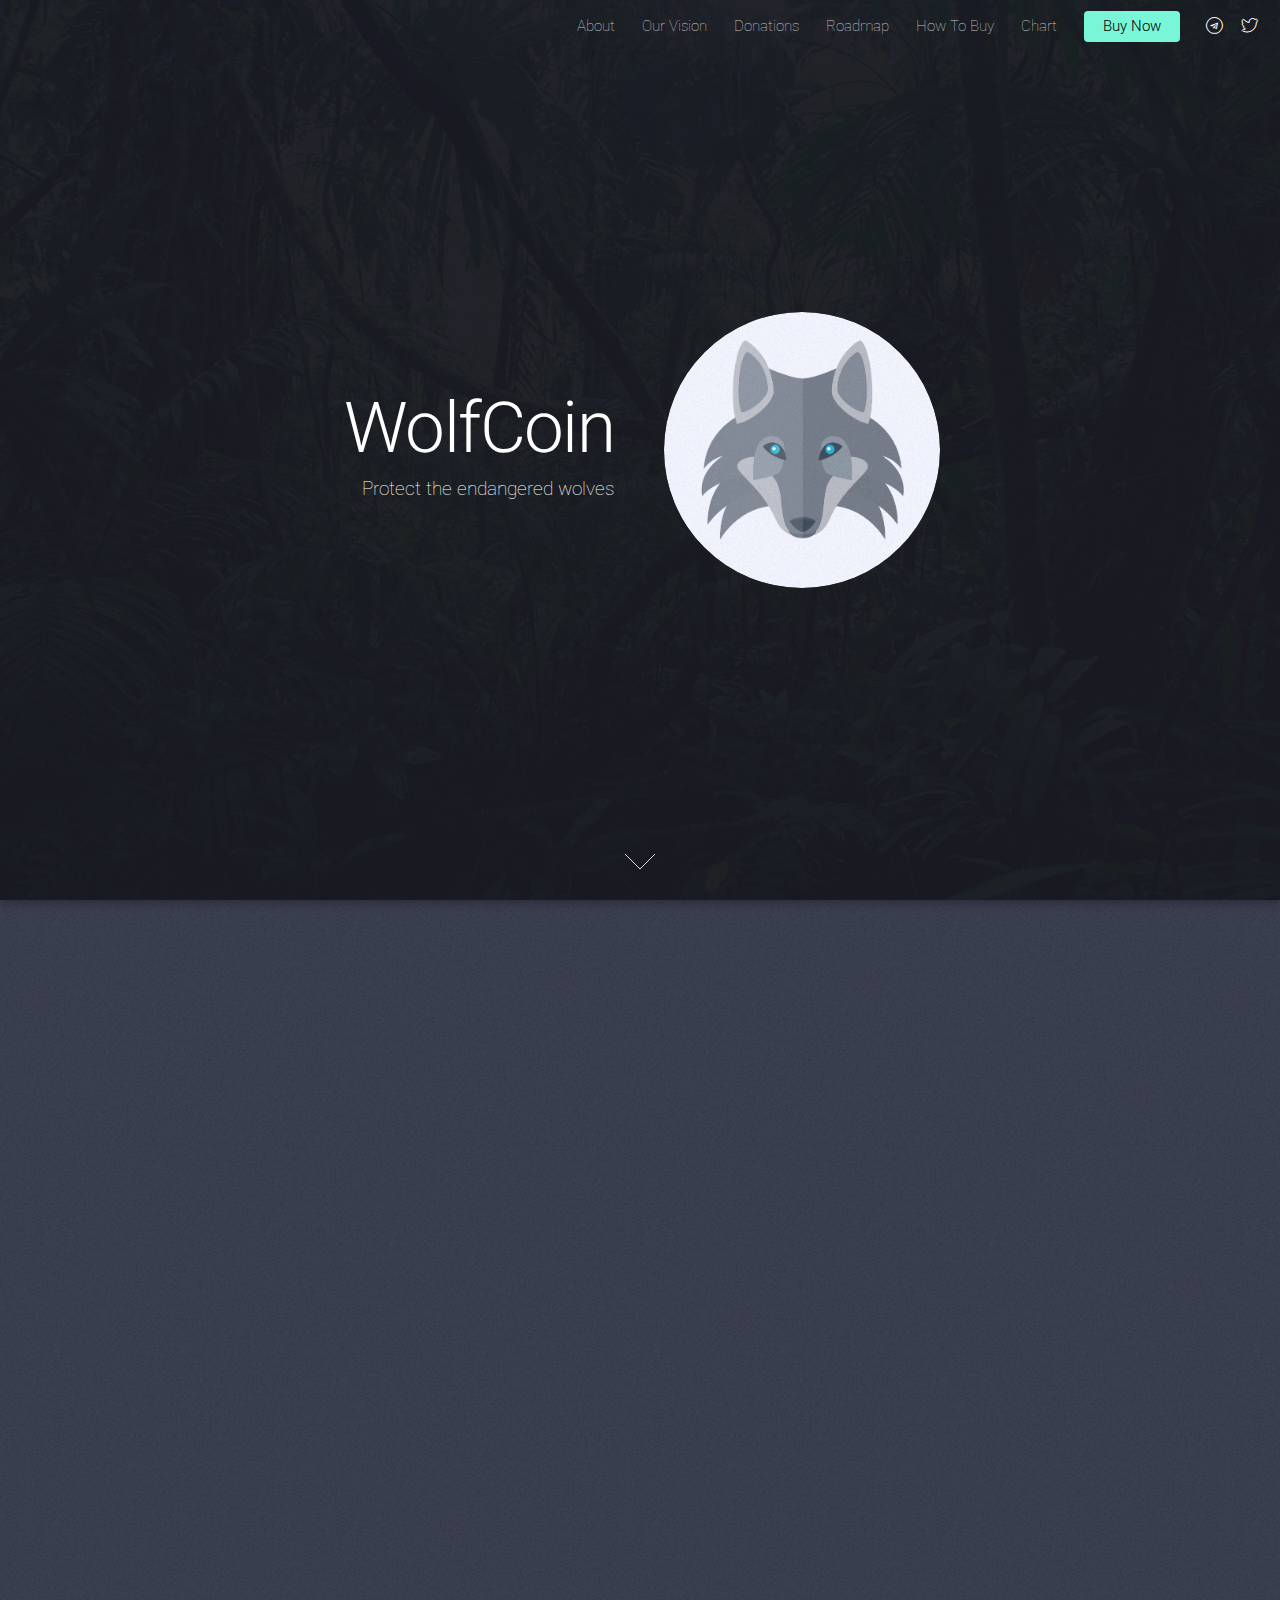
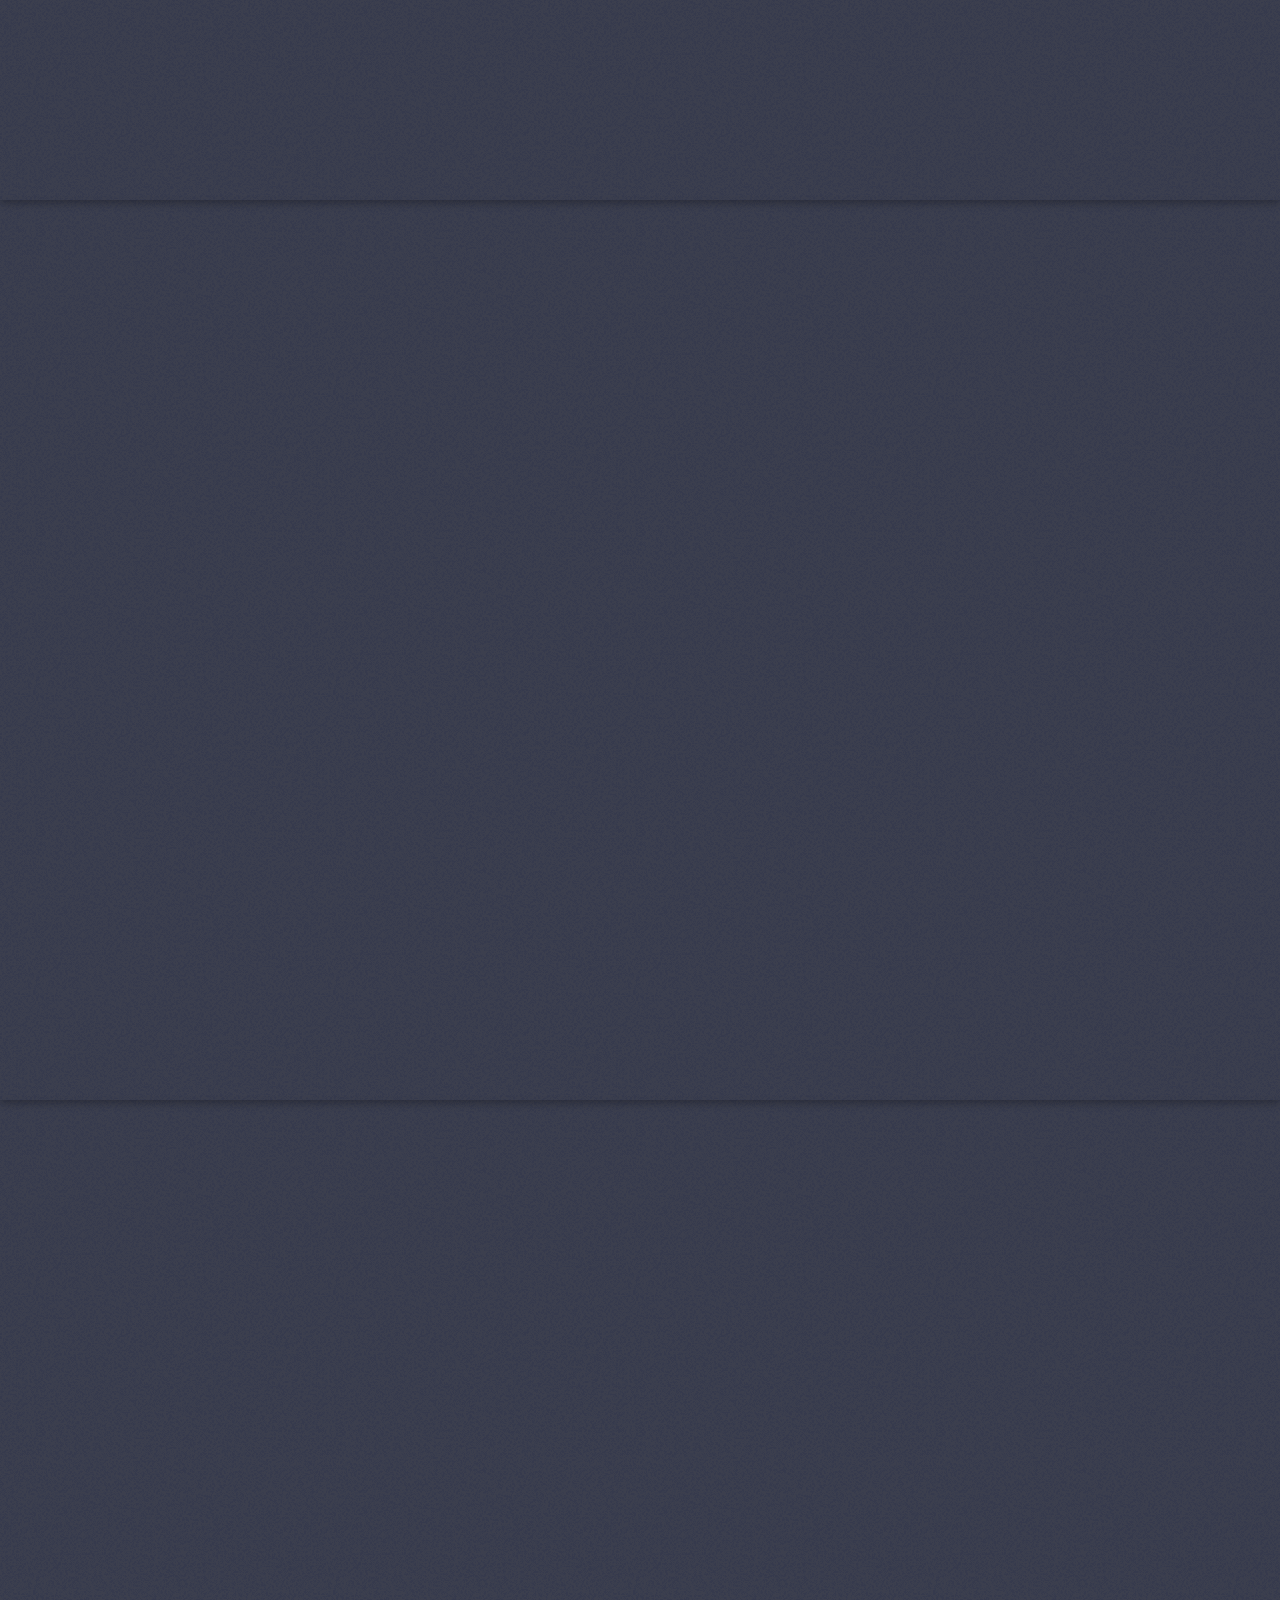
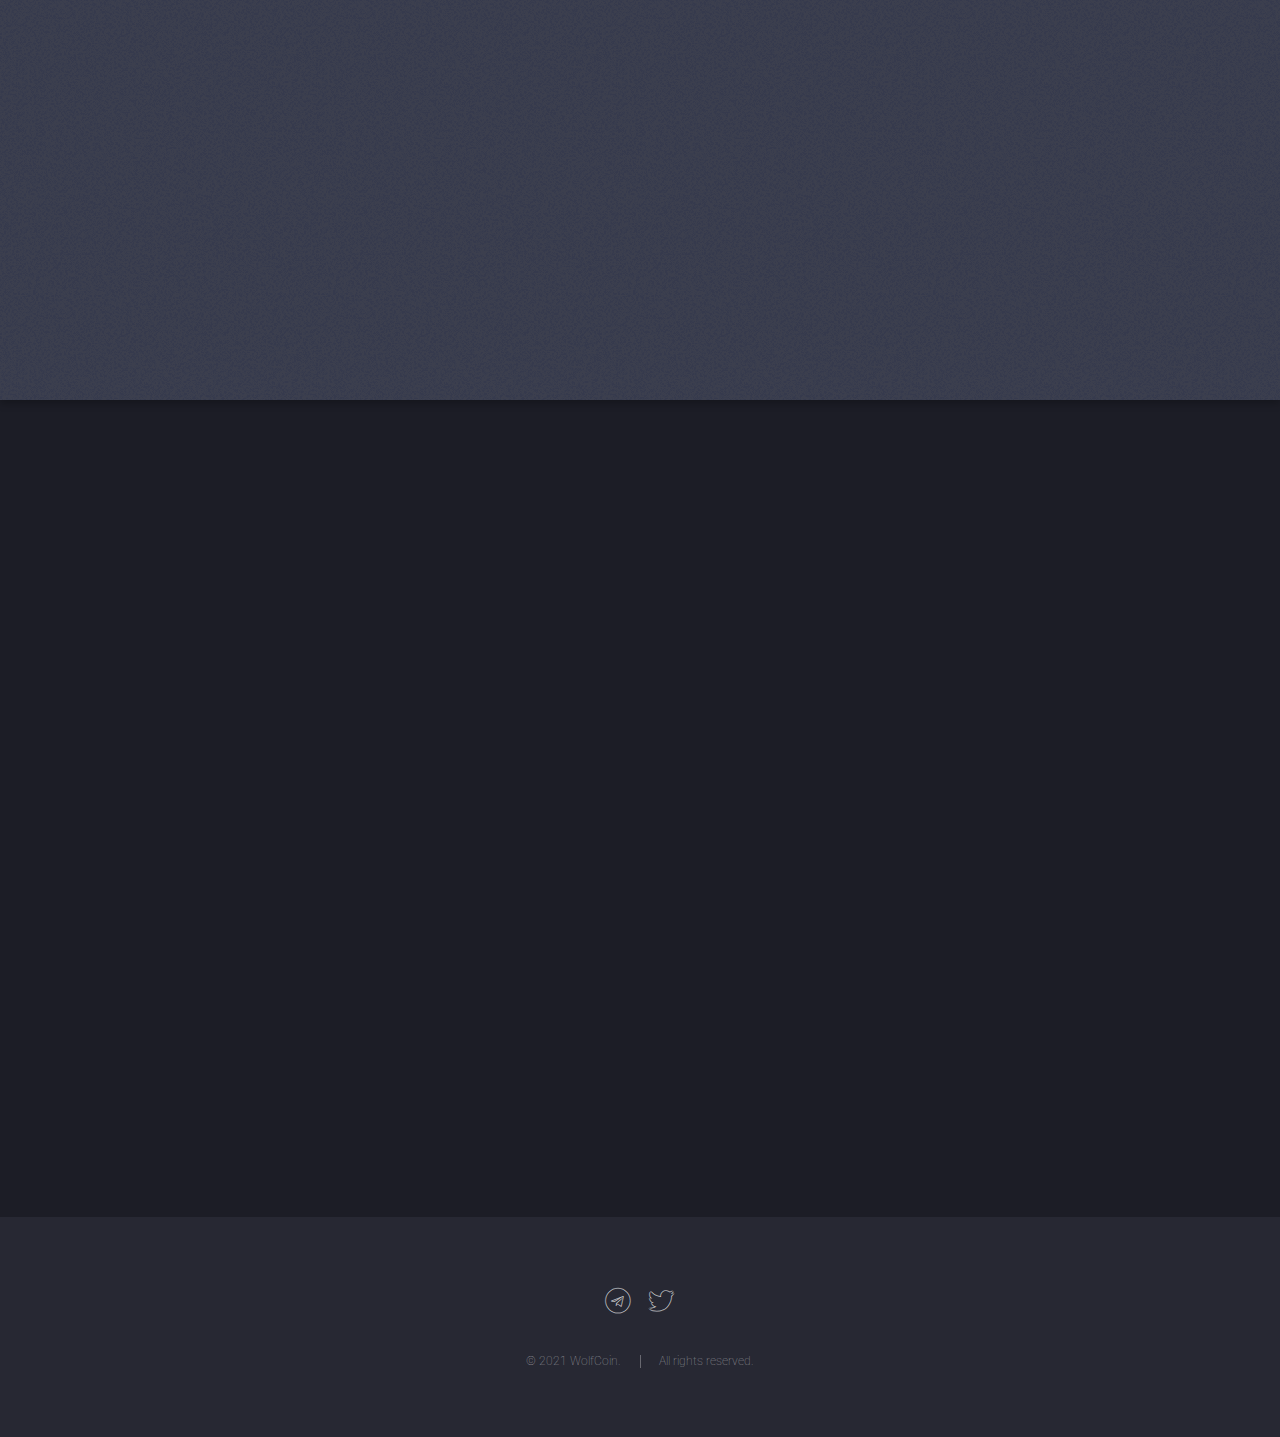
==== commit 58c9d13d: "Add files via upload" ====
--- a/index.html
+++ b/index.html
@@ -1,423 +1,283 @@
 <!DOCTYPE HTML>
-
+<!--
+	Landed by HTML5 UP
+	html5up.net | @ajlkn
+	Free for personal and commercial use under the CCA 3.0 license (html5up.net/license)
+-->
 <html>
 	<head>
-		<title>Wolfcoin - Join the Wolf Pack!</title>
+		<title>WolfCoin - Join the Wolf Pack!</title>
 		<meta charset="utf-8" />
-		<link rel="shortcut icon" href="images/favicon.ico" type="image/x-icon" />  
 		<meta name="viewport" content="width=device-width, initial-scale=1, user-scalable=no" />
 		<link rel="stylesheet" href="assets/css/main.css" />
 		<noscript><link rel="stylesheet" href="assets/css/noscript.css" /></noscript>
-		
-		
-		
 	</head>
-	<body class="is-preload">
-
-		<!-- Wrapper -->
-			<div id="wrapper">
-
-				<!-- Header -->
-					<header id="header">
-						<div class="logo">
-						
-							<span class=""><img src="images/logo.png" width="100%" alt="" /></span>
-						</div>
-						<div class="content">
-							<div class="inner">
-								<h1>wolfcoin</h1>
-								<p>A community-driven token on Binance Smart Chain<br />
-								Join the movement and help the wolfcoin grow</p>
-									<a href="https://exchange.pancakeswap.finance/#/swap?outputCurrency=0x4A7350F54cc2fc7E99F245cB7a4e284Ca901370D" target="_blank" class="button primary">Buy Token</a>&nbsp&nbsp&nbsp&nbsp
-									<a href="https://t.me/WolfCoinOfficial" target="_blank" class="button">Join Now</a>
-								
-											
+	<body class="is-preload landing">
+		<div id="page-wrapper">
+
+			<!-- Header -->
+				<header id="header">
+				
+					
+					
+					
+					
+					
+					<nav id="nav">
+						<ul>
+						<li><a href="#one" class="scrolly">About</a></li>
+									<li><a href="#two" class=" scrolly">Our Vision</a></li>
+										<li><a href="#three" class="scrolly">Donations</a></li>
+									<li><a href="#four" class=" scrolly">Roadmap</a></li>
+									<li><a href="">How To Buy</a></li>
+										<li><a href="https://poocoin.app/tokens/0x4a7350f54cc2fc7e99f245cb7a4e284ca901370d" target="_blank"">Chart</a></li>
+							
+							<li><a href="https://exchange.pancakeswap.finance/#/swap?outputCurrency=0x4A7350F54cc2fc7E99F245cB7a4e284Ca901370D" target="_blank" class="button primary" style="background-color:#79f6d7"><span style="color:black !important">Buy Now</span></a></li>	
+							
+							
+						<li><a href="https://t.me/WolfCoinChat" target="_blank"" class="icon brands alt fa-telegram" ><span class="label"></span></a></li>	
+						<li><a href="https://twitter.com/WolfCoinBSC" target="_blank" class="icon brands alt fa-twitter" style="margin-left:-15px" ><span class="label"></span></a></li>
+						
+							
+						</ul>
+					</nav>
+				</header>
+
+			<!-- Banner -->
+				<section id="banner">
+					<div class="content">
+						<header>
+							<h2 style="font-size:4.6em;line-height:0.95em">WolfCoin</h2>
+							<p>Protect the endangered wolves<br />
+							</p>
+						</header>
+						<span class="image"><img src="images/pic01.png" alt="" /></span>
+					</div>
+					<a href="#one" class="goto-next scrolly">Next</a>
+				</section>
+
+			<!-- One -->
+				<section id="one" class="spotlight style1 bottom">
+					<span class="image fit main"><img src="images/pic02.jpg" alt="" /></span>
+					<div class="content">
+						<div class="container">
+							<div class="row">
+								<div class="col-3 col-12-medium" style="text-align:justify" >
+									<p>Join the movement and help us save endangered wolves. As we reach community milestones the team will donate to various charities focusing on supporting wolves around the world. </p>
+								</div>
+								<div class="col-3 col-12-medium" style="text-align:center">
+								<img src="images/pic1.png" height="110" alt="" /><br><br>
+									<h4>250<br>
+Holders </p>
+								</div>
+								<div class="col-3 col-12-medium" style="text-align:center">
+								<img src="images/pic2.png" height="110" alt="" /><br><br>
+									<h4>30,000 $<br>
+Market Cap</p>
+								</div>
+								<div class="col-3 col-12-medium" style="text-align:center">
+								<img src="images/pic3.png" height="110" alt="" /><br><br>
+									<h4>2<br>
+Adoptions</p>
+								</div>
 							</div>
 						</div>
-						<nav>
-							<ul>
-								<li><a href="#about">About</a></li>
-								<li><a href="#team">Tokenomics</a></li>
-								<li><a href="#intro">Roadmap</a></li>
-								<li><a href="#work">Contract</a></li>
-									
-								<li><a href="https://poocoin.app/tokens/0x4A7350F54cc2fc7E99F245cB7a4e284Ca901370D" target="_blank">Chart</a></li>
+					</div>
+					<a href="#two" class="goto-next scrolly">Next</a>
+				</section>
+
+	<!-- Three -->
+				<section id="two" class="spotlight style3 left">
+					<span class="image fit main bottom"><img src="images/pic03.jpg" alt="" /></span>
+					<div class="content">
+						<header>
+							<h2>Our Vision</h2>
+													</header>
+						<p>We believe that the world of cryptocurrencies can be used for more than just earning money. 
+By supporting various organisations focusing on helping wolves thrive, we hope to inspire like-minded crypto enthusiast to join the movement and show that cryptocurrency can be used to change the world one donation at a time. 
+</p>
+						<p>
+We choose to support the endangered wolves as they where the first animal domesticated by humans. Through the history of time, wolves have protected the ancient humans from the many dangerous threats hidden in our surroundings. 
+It is now time to give back and help the species that once protected us from external danger. </p>
+						
+						
+					</div>
+					<a href="#three" class="goto-next scrolly">Next</a>
+				</section>
+
+
+			<!-- Two -->
+				<section id="three" class="spotlight style2 right">
+					<span class="image fit main"><img src="images/pic04.jpg" alt="" /></span>
+					<div class="content">
+						<header>
+							<h2>Donations</h2>
+							
+						</header>
+						<p>While our community is growing and reaching the many milestones, the team will donate to different 
+charities helping endangered wolves. As the milestones are getting bigger, the amount of money donated is also growing. 
+</p><p>
+Our first symbolic Wolf adoption was achieved via the World Wildlife Fund, which is a charitible organisation focused on preserving endangered species. 
+The community helped us name our first Wolf.
+Join us on our social media channels and help us decide where to send our donations. </p>
+						<ul class="actions">
+							<li><a href="#" class="button">Learn More</a></li>
+						</ul>
+					</div>
+					<a href="#four" class="goto-next scrolly">Next</a>
+				</section>
+
+		
+			<!-- Four -->
+				<section id="four" class="wrapper style1 special fade-up">
+					<div class="container" style="width:80em">
+						<header class="major">
+							<h2>Roadmap</h2>
+							
+						</header>
+						<div class="box alt" style="text-align:left">
+							<div class="row gtr-uniform">
+									<section class="col-3 col-6-medium col-12-xsmall">
+									
+									<h2>Stage 1</h3>
+									<p style="font-size:0.8em">FairLaunch on PancakeSwap V2<br>
+
+LP Burn Event & Renounce of Ownership Event<br>
+
+Twitter, Telegram, TikTok, Website<br>
+
+First Wolf Adoption<br>
+
+Establish Admin & Mod team <br>
+
+								</section>
+									<section class="col-3 col-6-medium col-12-xsmall">
+									
+									<h2>Stage 2</h3>
+									<p style="font-size:0.8em">Develop Social Media Presence<br>
+
+Whitepaper released<br>
+Smart Contract Audit<br>
+Marketing Campaigns<br>
+
+Establishment of Donation Wallet<br>
+
+
+
+
+
+
+								</section>
+								<section class="col-3 col-6-medium col-12-xsmall">
+									
+									<h2>Stage 3</h3>
+									<p style="font-size:0.8em">
+									Focus on Community Building <br>
+									
+									Creation of Charity Events for Animals<br>
+
+Establishment of Merchandise Store<br>
+
+
+
+NFT Rewards for Holders (BSC Scan Proof)<br>
+
+Listings on CoinGecko / CoinMarketCap / Blockfolio<br>
+
+</p>
+								</section>
+									<section class="col-3 col-6-medium col-12-xsmall">
+									
+									<h2>Stage 4</h3>
+									<p style="font-size:0.8em">Listings on Exchanges<br>
+
+Seek charity partnership <br>
+
+Seek Influencer partnership <br>
+
+Creation of NFT Marketplace<br>
+
+Community-driven Projects</p>
+								</section>
 								
-							</ul>
-						</nav>
-					</header>
-
-				<!-- Main -->
-					<div id="main">
-
-						<!-- Intro -->
-							<article id="intro">
-								<h2 class="major">Roadmap</h2>
-								
-								<p>- Whitepaper released<br>
-- Coin listings (CG, CMC)<br>
-- Marketing campaign<br>
-- Exchange listings<br>
-- Contract audit</p>
-								
-							
-							</article>
-
-						<!-- Work -->
-							<article id="work">
-								<h2 class="major">Contract</h2>
-								
-								<p>0x4A7350F54cc2fc7E99F245cB7a4e284Ca901370D</p>
-							
-							
-							
-							</article>
-							
-							
-							
-
-						<!-- About -->
-							<article id="about">
-								<h2 class="major">About</h2>
-								
-								
-								
-								<h3>Liq Locked:</h3>
-								<a href="https://dxsale.app/app/pages/dxlockview?id=37&add=0x10189eD9E39937ff39664E80F44960D905606126&type=lplock&chain=BSC" target="_blank" class="button primary">CHECK ON DXSALE</a><br><br>
-								
-								
-								<h3>Ownership Renounced:</h3> 
-								<a href="https://bscscan.com/tx/0x36927a248ee79c284233a0a0eefe04666846fab2efc93655dcc4aa0f1ac15967" target="_blank" class="button primary">CHECK OWNERSHIP</a><br><br>
-								
-								
-								<h3>Instant Burn 35%</h3> 
-								<a href="https://bscscan.com/tx/0x726b75800cdf3397e28943e76979882c8458b1d0df8dd86ddc98bdd46624f66c" target="_blank" class="button primary">CHECK BURN</a><br><br>
-								
-								
-						
-							</article>
-							
-							
-							
-							<!-- Team -->
-							<article id="team">
-								<h2 class="major">Tokenomics</h2><br>
-								
-								
-								<div>
-								
-								<p>
-1,000,000,000,000 Total Supply <br>4% Reflection Fee<br>4% Added to Liquidity Pool </p>
-								
-								
-							
-								
-								
-								
-								
-								
-								
-								
-								 </div>
-								
-								
-								
-								<div class="container">
-
-</div>
-								</article>
-
-						<!-- Contact -->
-							<article id="contact">
-								<h2 class="major">Contact</h2>
-								<form method="post" action="#">
-									<div class="fields">
-										<div class="field half">
-											<label for="name">Name</label>
-											<input type="text" name="name" id="name" />
-										</div>
-										<div class="field half">
-											<label for="email">Email</label>
-											<input type="text" name="email" id="email" />
-										</div>
-										<div class="field">
-											<label for="message">Message</label>
-											<textarea name="message" id="message" rows="4"></textarea>
-										</div>
-									</div>
-									<ul class="actions">
-										<li><input type="submit" value="Send Message" class="primary" /></li>
-										<li><input type="reset" value="Reset" /></li>
-									</ul>
-								</form>
-								<ul class="icons">
-									<li><a href="#" class="icon brands fa-twitter"><span class="label">Twitter</span></a></li>
-									<li><a href="#" class="icon brands fa-facebook-f"><span class="label">Facebook</span></a></li>
-									<li><a href="#" class="icon brands fa-instagram"><span class="label">Instagram</span></a></li>
-									<li><a href="#" class="icon brands fa-github"><span class="label">GitHub</span></a></li>
-								</ul>
-							</article>
-
-						<!-- Elements -->
-							<article id="elements">
-								<h2 class="major">Elements</h2>
-
-								<section>
-									<h3 class="major">Text</h3>
-									<p>This is <b>bold</b> and this is <strong>strong</strong>. This is <i>italic</i> and this is <em>emphasized</em>.
-									This is <sup>superscript</sup> text and this is <sub>subscript</sub> text.
-									This is <u>underlined</u> and this is code: <code>for (;;) { ... }</code>. Finally, <a href="#">this is a link</a>.</p>
-									<hr />
-									<h2>Heading Level 2</h2>
-									<h3>Heading Level 3</h3>
-									<h4>Heading Level 4</h4>
-									<h5>Heading Level 5</h5>
-									<h6>Heading Level 6</h6>
-									<hr />
-									<h4>Blockquote</h4>
-									<blockquote>Fringilla nisl. Donec accumsan interdum nisi, quis tincidunt felis sagittis eget tempus euismod. Vestibulum ante ipsum primis in faucibus vestibulum. Blandit adipiscing eu felis iaculis volutpat ac adipiscing accumsan faucibus. Vestibulum ante ipsum primis in faucibus lorem ipsum dolor sit amet nullam adipiscing eu felis.</blockquote>
-									<h4>Preformatted</h4>
-									<pre><code>i = 0;
-
-while (!deck.isInOrder()) {
-    print 'Iteration ' + i;
-    deck.shuffle();
-    i++;
-}
-
-print 'It took ' + i + ' iterations to sort the deck.';</code></pre>
-								</section>
-
-								<section>
-									<h3 class="major">Lists</h3>
-
-									<h4>Unordered</h4>
-									<ul>
-										<li>Dolor pulvinar etiam.</li>
-										<li>Sagittis adipiscing.</li>
-										<li>Felis enim feugiat.</li>
-									</ul>
-
-									<h4>Alternate</h4>
-									<ul class="alt">
-										<li>Dolor pulvinar etiam.</li>
-										<li>Sagittis adipiscing.</li>
-										<li>Felis enim feugiat.</li>
-									</ul>
-
-									<h4>Ordered</h4>
-									<ol>
-										<li>Dolor pulvinar etiam.</li>
-										<li>Etiam vel felis viverra.</li>
-										<li>Felis enim feugiat.</li>
-										<li>Dolor pulvinar etiam.</li>
-										<li>Etiam vel felis lorem.</li>
-										<li>Felis enim et feugiat.</li>
-									</ol>
-									<h4>Icons</h4>
-									<ul class="icons">
-										<li><a href="#" class="icon brands fa-twitter"><span class="label">Twitter</span></a></li>
-										<li><a href="#" class="icon brands fa-facebook-f"><span class="label">Facebook</span></a></li>
-										<li><a href="#" class="icon brands fa-instagram"><span class="label">Instagram</span></a></li>
-										<li><a href="#" class="icon brands fa-github"><span class="label">Github</span></a></li>
-									</ul>
-
-									<h4>Actions</h4>
-									<ul class="actions">
-										<li><a href="#" class="button primary">Default</a></li>
-										<li><a href="#" class="button">Default</a></li>
-									</ul>
-									<ul class="actions stacked">
-										<li><a href="#" class="button primary">Default</a></li>
-										<li><a href="#" class="button">Default</a></li>
-									</ul>
-								</section>
-
-								<section>
-									<h3 class="major">Table</h3>
-									<h4>Default</h4>
-									<div class="table-wrapper">
-										<table>
-											<thead>
-												<tr>
-													<th>Name</th>
-													<th>Description</th>
-													<th>Price</th>
-												</tr>
-											</thead>
-											<tbody>
-												<tr>
-													<td>Item One</td>
-													<td>Ante turpis integer aliquet porttitor.</td>
-													<td>29.99</td>
-												</tr>
-												<tr>
-													<td>Item Two</td>
-													<td>Vis ac commodo adipiscing arcu aliquet.</td>
-													<td>19.99</td>
-												</tr>
-												<tr>
-													<td>Item Three</td>
-													<td> Morbi faucibus arcu accumsan lorem.</td>
-													<td>29.99</td>
-												</tr>
-												<tr>
-													<td>Item Four</td>
-													<td>Vitae integer tempus condimentum.</td>
-													<td>19.99</td>
-												</tr>
-												<tr>
-													<td>Item Five</td>
-													<td>Ante turpis integer aliquet porttitor.</td>
-													<td>29.99</td>
-												</tr>
-											</tbody>
-											<tfoot>
-												<tr>
-													<td colspan="2"></td>
-													<td>100.00</td>
-												</tr>
-											</tfoot>
-										</table>
-									</div>
-
-									<h4>Alternate</h4>
-									<div class="table-wrapper">
-										<table class="alt">
-											<thead>
-												<tr>
-													<th>Name</th>
-													<th>Description</th>
-													<th>Price</th>
-												</tr>
-											</thead>
-											<tbody>
-												<tr>
-													<td>Item One</td>
-													<td>Ante turpis integer aliquet porttitor.</td>
-													<td>29.99</td>
-												</tr>
-												<tr>
-													<td>Item Two</td>
-													<td>Vis ac commodo adipiscing arcu aliquet.</td>
-													<td>19.99</td>
-												</tr>
-												<tr>
-													<td>Item Three</td>
-													<td> Morbi faucibus arcu accumsan lorem.</td>
-													<td>29.99</td>
-												</tr>
-												<tr>
-													<td>Item Four</td>
-													<td>Vitae integer tempus condimentum.</td>
-													<td>19.99</td>
-												</tr>
-												<tr>
-													<td>Item Five</td>
-													<td>Ante turpis integer aliquet porttitor.</td>
-													<td>29.99</td>
-												</tr>
-											</tbody>
-											<tfoot>
-												<tr>
-													<td colspan="2"></td>
-													<td>100.00</td>
-												</tr>
-											</tfoot>
-										</table>
-									</div>
-								</section>
-
-								<section>
-									<h3 class="major">Buttons</h3>
-									<ul class="actions">
-										<li><a href="#" class="button primary">Primary</a></li>
-										<li><a href="#" class="button">Default</a></li>
-									</ul>
-									<ul class="actions">
-										<li><a href="#" class="button">Default</a></li>
-										<li><a href="#" class="button small">Small</a></li>
-									</ul>
-									<ul class="actions">
-										<li><a href="#" class="button primary icon solid fa-download">Icon</a></li>
-										<li><a href="#" class="button icon solid fa-download">Icon</a></li>
-									</ul>
-									<ul class="actions">
-										<li><span class="button primary disabled">Disabled</span></li>
-										<li><span class="button disabled">Disabled</span></li>
-									</ul>
-								</section>
-
-								<section>
-									<h3 class="major">Form</h3>
-									<form method="post" action="#">
-										<div class="fields">
-											<div class="field half">
-												<label for="demo-name">Name</label>
-												<input type="text" name="demo-name" id="demo-name" value="" placeholder="Jane Doe" />
-											</div>
-											<div class="field half">
-												<label for="demo-email">Email</label>
-												<input type="email" name="demo-email" id="demo-email" value="" placeholder="jane@untitled.tld" />
-											</div>
-											<div class="field">
-												<label for="demo-category">Category</label>
-												<select name="demo-category" id="demo-category">
-													<option value="">-</option>
-													<option value="1">Manufacturing</option>
-													<option value="1">Shipping</option>
-													<option value="1">Administration</option>
-													<option value="1">Human Resources</option>
-												</select>
-											</div>
-											<div class="field half">
-												<input type="radio" id="demo-priority-low" name="demo-priority" checked>
-												<label for="demo-priority-low">Low</label>
-											</div>
-											<div class="field half">
-												<input type="radio" id="demo-priority-high" name="demo-priority">
-												<label for="demo-priority-high">High</label>
-											</div>
-											<div class="field half">
-												<input type="checkbox" id="demo-copy" name="demo-copy">
-												<label for="demo-copy">Email me a copy</label>
-											</div>
-											<div class="field half">
-												<input type="checkbox" id="demo-human" name="demo-human" checked>
-												<label for="demo-human">Not a robot</label>
-											</div>
-											<div class="field">
-												<label for="demo-message">Message</label>
-												<textarea name="demo-message" id="demo-message" placeholder="Enter your message" rows="6"></textarea>
-											</div>
-										</div>
-										<ul class="actions">
-											<li><input type="submit" value="Send Message" class="primary" /></li>
-											<li><input type="reset" value="Reset" /></li>
-										</ul>
-									</form>
-								</section>
-
-							</article>
-
-					</div>
-
-				<!-- Footer -->
-					<footer id="footer">
-						
-					</footer>
-
-			</div>
-
-		<!-- BG -->
-			<div id="bg"></div>
+							</div>
+						</div>
+						<footer class="major">
+						
+						</footer>
+					</div>
+				</section>
+
+			<!-- Five 
+				<section id="five" class="wrapper style1 special fade-up">
+					<div class="container">
+					
+						
+							<div class="row gtr-uniform gtr-50">
+								<section class="col-4 col-6-medium col-12-xsmall">
+									<h1 style="font-size:3.5em">👥</h1>
+									<h3>One</h3>
+									<p style="font-size:0.8em"></p>
+								</section>
+								<section class="col-4 col-6-medium col-12-xsmall">
+									<h1 style="font-size:3.5em">🌱</h1>
+										<h3>Two</h3>
+									<p style="font-size:0.8em"><br>
+
+</p>
+								</section>	<section class="col-4 col-6-medium col-12-xsmall">
+									<h1 style="font-size:3.5em">🔍</h1>
+										<h3>Three</h3>
+									<p style="font-size:0.8em"><br>
+
+</p>
+								</section>
+							
+
+						
+							</div>
+						
+					</div>
+					
+				
+					
+				</section>
+				-->
+				
+				<section class="wrapper style1 special fade-up">	<div class="container">
+						<header>
+							<h2 style="color:#79f6d7">Contract Address<br>
+0x4a7350f54cc2fc7e99f245cb7a4e284ca901370d</h2>
+							<p>Please trade responsibly and invest only an amount you are comfortable with.</p>
+						</header>
+					
+					</div></section>
+				
+				
+
+			<!-- Footer -->
+				<footer id="footer">
+					<ul class="icons">
+						<li><a href="https://t.me/WolfCoinChat" target="_blank" class="icon brands alt fa-telegram"><span class="label">Telegram</span></a></li>
+						<li><a href="https://twitter.com/WolfCoinBSC" target="_blank" class="icon brands alt fa-twitter"><span class="label">Twitter</span></a></li>
+											
+					</ul>
+					<ul class="copyright">
+						<li>&copy; 2021 WolfCoin.</li><li>All rights reserved.</li>
+					</ul>
+				</footer>
+
+		</div>
 
 		<!-- Scripts -->
 			<script src="assets/js/jquery.min.js"></script>
+			<script src="assets/js/jquery.scrolly.min.js"></script>
+			<script src="assets/js/jquery.dropotron.min.js"></script>
+			<script src="assets/js/jquery.scrollex.min.js"></script>
 			<script src="assets/js/browser.min.js"></script>
 			<script src="assets/js/breakpoints.min.js"></script>
 			<script src="assets/js/util.js"></script>
 			<script src="assets/js/main.js"></script>
 
 	</body>
-</html>
+</html>--- a/assets/css/main.css
+++ b/assets/css/main.css
@@ -1,10 +1,10 @@
-@import url(fontawesome-all.min.css);
-@import url("https://fonts.googleapis.com/css?family=Source+Sans+Pro:300italic,600italic,300,600");
-
-/*
-	Dimension by HTML5 UP
-	html5up.net | @ajlkn
-	Free for personal and commercial use under the CCA 3.0 license (html5up.net/license)
+@import url("fontawesome-all.min.css");
+@import url("https://fonts.googleapis.com/css?family=Roboto:100,300,100italic,300italic");
+
+/*
+	Landed by HTML5 UP
+	html5up.net | @ajlkn
+	Free for personal and commercial use under the CCA 3.0 license (html5up.net/license)
 */
 
 html, body, div, span, applet, object,
@@ -74,18 +74,6 @@
 
 /* Basic */
 
-	@-ms-viewport {
-		width: device-width;
-	}
-
-	@media screen and (max-width: 480px) {
-
-		html, body {
-			min-width: 320px;
-		}
-
-	}
-
 	html {
 		box-sizing: border-box;
 	}
@@ -94,318 +82,2162 @@
 		box-sizing: inherit;
 	}
 
-	body {
-		background: #1b1f22;
-	}
-
-		body.is-preload *, body.is-preload *:before, body.is-preload *:after {
+	html, body {
+		background: #1c1d26;
+	}
+
+	body.is-preload *, body.is-preload *:before, body.is-preload *:after {
+		-moz-animation: none !important;
+		-webkit-animation: none !important;
+		-ms-animation: none !important;
+		animation: none !important;
+		-moz-transition: none !important;
+		-webkit-transition: none !important;
+		-ms-transition: none !important;
+		transition: none !important;
+	}
+
+	body, input, select, textarea {
+		color: rgba(255, 255, 255, 0.75);
+		font-family: "Roboto", Helvetica, sans-serif;
+		font-size: 15pt;
+		font-weight: 100;
+		line-height: 1.75em;
+	}
+
+	a {
+		-moz-transition: border-color 0.2s ease-in-out, color 0.2s ease-in-out;
+		-webkit-transition: border-color 0.2s ease-in-out, color 0.2s ease-in-out;
+		-ms-transition: border-color 0.2s ease-in-out, color 0.2s ease-in-out;
+		transition: border-color 0.2s ease-in-out, color 0.2s ease-in-out;
+		border-bottom: dotted 1px;
+		color: #79f6d7;
+		text-decoration: none;
+	}
+
+		a:hover {
+			color: #79f6d7 !important;
+			border-bottom-color: transparent;
+		}
+
+	strong, b {
+		color: #ffffff;
+		font-weight: 300;
+	}
+
+	em, i {
+		font-style: italic;
+	}
+
+	p {
+		margin: 0 0 2em 0;
+	}
+
+	h1, h2, h3, h4, h5, h6 {
+		color: #ffffff;
+		font-weight: 300;
+		line-height: 1em;
+		margin: 0 0 1em 0;
+	}
+
+		h1 a, h2 a, h3 a, h4 a, h5 a, h6 a {
+			color: inherit;
+			border: 0;
+		}
+
+	h2 {
+		font-size: 2em;
+		line-height: 1.5em;
+		letter-spacing: -0.025em;
+	}
+
+	h3 {
+		font-size: 1.35em;
+		line-height: 1.5em;
+	}
+
+	h4 {
+		font-size: 1.1em;
+		line-height: 1.5em;
+	}
+
+	h5 {
+		font-size: 0.9em;
+		line-height: 1.5em;
+	}
+
+	h6 {
+		font-size: 0.7em;
+		line-height: 1.5em;
+	}
+
+	sub {
+		font-size: 0.8em;
+		position: relative;
+		top: 0.5em;
+	}
+
+	sup {
+		font-size: 0.8em;
+		position: relative;
+		top: -0.5em;
+	}
+
+	hr {
+		border: 0;
+		border-bottom: solid 1px rgba(255, 255, 255, 0.3);
+		margin: 3em 0;
+	}
+
+		hr.major {
+			margin: 4em 0;
+		}
+
+	blockquote {
+		border-left: solid 4px rgba(255, 255, 255, 0.3);
+		font-style: italic;
+		margin: 0 0 2em 0;
+		padding: 0.5em 0 0.5em 2em;
+	}
+
+	code {
+		background: rgba(255, 255, 255, 0.075);
+		border-radius: 4px;
+		font-family: "Courier New", monospace;
+		font-size: 0.9em;
+		margin: 0 0.25em;
+		padding: 0.25em 0.65em;
+	}
+
+	pre {
+		-webkit-overflow-scrolling: touch;
+		font-family: "Courier New", monospace;
+		font-size: 0.9em;
+		margin: 0 0 2em 0;
+	}
+
+		pre code {
+			display: block;
+			line-height: 1.75em;
+			padding: 1em 1.5em;
+			overflow-x: auto;
+		}
+
+	.align-left {
+		text-align: left;
+	}
+
+	.align-center {
+		text-align: center;
+	}
+
+	.align-right {
+		text-align: right;
+	}
+
+/* Loader */
+
+	@-moz-keyframes spinner-show {
+		0% {
+			opacity: 0;
+		}
+
+		100% {
+			opacity: 1;
+		}
+	}
+
+	@-webkit-keyframes spinner-show {
+		0% {
+			opacity: 0;
+		}
+
+		100% {
+			opacity: 1;
+		}
+	}
+
+	@-ms-keyframes spinner-show {
+		0% {
+			opacity: 0;
+		}
+
+		100% {
+			opacity: 1;
+		}
+	}
+
+	@keyframes spinner-show {
+		0% {
+			opacity: 0;
+		}
+
+		100% {
+			opacity: 1;
+		}
+	}
+
+	@-moz-keyframes spinner-hide {
+		0% {
+			color: rgba(255, 255, 255, 0.15);
+			z-index: 100001;
+			-moz-transform: scale(1) rotate(0deg);
+			-webkit-transform: scale(1) rotate(0deg);
+			-ms-transform: scale(1) rotate(0deg);
+			transform: scale(1) rotate(0deg);
+		}
+
+		99% {
+			color: #1c1d26;
+			z-index: 100001;
+			-moz-transform: scale(0.5) rotate(360deg);
+			-webkit-transform: scale(0.5) rotate(360deg);
+			-ms-transform: scale(0.5) rotate(360deg);
+			transform: scale(0.5) rotate(360deg);
+		}
+
+		100% {
+			color: #1c1d26;
+			z-index: -1;
+			-moz-transform: scale(0.5) rotate(360deg);
+			-webkit-transform: scale(0.5) rotate(360deg);
+			-ms-transform: scale(0.5) rotate(360deg);
+			transform: scale(0.5) rotate(360deg);
+		}
+	}
+
+	@-webkit-keyframes spinner-hide {
+		0% {
+			color: rgba(255, 255, 255, 0.15);
+			z-index: 100001;
+			-moz-transform: scale(1) rotate(0deg);
+			-webkit-transform: scale(1) rotate(0deg);
+			-ms-transform: scale(1) rotate(0deg);
+			transform: scale(1) rotate(0deg);
+		}
+
+		99% {
+			color: #1c1d26;
+			z-index: 100001;
+			-moz-transform: scale(0.5) rotate(360deg);
+			-webkit-transform: scale(0.5) rotate(360deg);
+			-ms-transform: scale(0.5) rotate(360deg);
+			transform: scale(0.5) rotate(360deg);
+		}
+
+		100% {
+			color: #1c1d26;
+			z-index: -1;
+			-moz-transform: scale(0.5) rotate(360deg);
+			-webkit-transform: scale(0.5) rotate(360deg);
+			-ms-transform: scale(0.5) rotate(360deg);
+			transform: scale(0.5) rotate(360deg);
+		}
+	}
+
+	@-ms-keyframes spinner-hide {
+		0% {
+			color: rgba(255, 255, 255, 0.15);
+			z-index: 100001;
+			-moz-transform: scale(1) rotate(0deg);
+			-webkit-transform: scale(1) rotate(0deg);
+			-ms-transform: scale(1) rotate(0deg);
+			transform: scale(1) rotate(0deg);
+		}
+
+		99% {
+			color: #1c1d26;
+			z-index: 100001;
+			-moz-transform: scale(0.5) rotate(360deg);
+			-webkit-transform: scale(0.5) rotate(360deg);
+			-ms-transform: scale(0.5) rotate(360deg);
+			transform: scale(0.5) rotate(360deg);
+		}
+
+		100% {
+			color: #1c1d26;
+			z-index: -1;
+			-moz-transform: scale(0.5) rotate(360deg);
+			-webkit-transform: scale(0.5) rotate(360deg);
+			-ms-transform: scale(0.5) rotate(360deg);
+			transform: scale(0.5) rotate(360deg);
+		}
+	}
+
+	@keyframes spinner-hide {
+		0% {
+			color: rgba(255, 255, 255, 0.15);
+			z-index: 100001;
+			-moz-transform: scale(1) rotate(0deg);
+			-webkit-transform: scale(1) rotate(0deg);
+			-ms-transform: scale(1) rotate(0deg);
+			transform: scale(1) rotate(0deg);
+		}
+
+		99% {
+			color: #1c1d26;
+			z-index: 100001;
+			-moz-transform: scale(0.5) rotate(360deg);
+			-webkit-transform: scale(0.5) rotate(360deg);
+			-ms-transform: scale(0.5) rotate(360deg);
+			transform: scale(0.5) rotate(360deg);
+		}
+
+		100% {
+			color: #1c1d26;
+			z-index: -1;
+			-moz-transform: scale(0.5) rotate(360deg);
+			-webkit-transform: scale(0.5) rotate(360deg);
+			-ms-transform: scale(0.5) rotate(360deg);
+			transform: scale(0.5) rotate(360deg);
+		}
+	}
+
+	@-moz-keyframes spinner-rotate {
+		0% {
+			-moz-transform: scale(1) rotate(0deg);
+			-webkit-transform: scale(1) rotate(0deg);
+			-ms-transform: scale(1) rotate(0deg);
+			transform: scale(1) rotate(0deg);
+		}
+
+		100% {
+			-moz-transform: scale(1) rotate(360deg);
+			-webkit-transform: scale(1) rotate(360deg);
+			-ms-transform: scale(1) rotate(360deg);
+			transform: scale(1) rotate(360deg);
+		}
+	}
+
+	@-webkit-keyframes spinner-rotate {
+		0% {
+			-moz-transform: scale(1) rotate(0deg);
+			-webkit-transform: scale(1) rotate(0deg);
+			-ms-transform: scale(1) rotate(0deg);
+			transform: scale(1) rotate(0deg);
+		}
+
+		100% {
+			-moz-transform: scale(1) rotate(360deg);
+			-webkit-transform: scale(1) rotate(360deg);
+			-ms-transform: scale(1) rotate(360deg);
+			transform: scale(1) rotate(360deg);
+		}
+	}
+
+	@-ms-keyframes spinner-rotate {
+		0% {
+			-moz-transform: scale(1) rotate(0deg);
+			-webkit-transform: scale(1) rotate(0deg);
+			-ms-transform: scale(1) rotate(0deg);
+			transform: scale(1) rotate(0deg);
+		}
+
+		100% {
+			-moz-transform: scale(1) rotate(360deg);
+			-webkit-transform: scale(1) rotate(360deg);
+			-ms-transform: scale(1) rotate(360deg);
+			transform: scale(1) rotate(360deg);
+		}
+	}
+
+	@keyframes spinner-rotate {
+		0% {
+			-moz-transform: scale(1) rotate(0deg);
+			-webkit-transform: scale(1) rotate(0deg);
+			-ms-transform: scale(1) rotate(0deg);
+			transform: scale(1) rotate(0deg);
+		}
+
+		100% {
+			-moz-transform: scale(1) rotate(360deg);
+			-webkit-transform: scale(1) rotate(360deg);
+			-ms-transform: scale(1) rotate(360deg);
+			transform: scale(1) rotate(360deg);
+		}
+	}
+
+	@-moz-keyframes overlay-hide {
+		0% {
+			opacity: 1;
+			z-index: 100000;
+		}
+
+		15% {
+			opacity: 1;
+			z-index: 100000;
+		}
+
+		99% {
+			opacity: 0;
+			z-index: 100000;
+		}
+
+		100% {
+			opacity: 0;
+			z-index: -1;
+		}
+	}
+
+	@-webkit-keyframes overlay-hide {
+		0% {
+			opacity: 1;
+			z-index: 100000;
+		}
+
+		15% {
+			opacity: 1;
+			z-index: 100000;
+		}
+
+		99% {
+			opacity: 0;
+			z-index: 100000;
+		}
+
+		100% {
+			opacity: 0;
+			z-index: -1;
+		}
+	}
+
+	@-ms-keyframes overlay-hide {
+		0% {
+			opacity: 1;
+			z-index: 100000;
+		}
+
+		15% {
+			opacity: 1;
+			z-index: 100000;
+		}
+
+		99% {
+			opacity: 0;
+			z-index: 100000;
+		}
+
+		100% {
+			opacity: 0;
+			z-index: -1;
+		}
+	}
+
+	@keyframes overlay-hide {
+		0% {
+			opacity: 1;
+			z-index: 100000;
+		}
+
+		15% {
+			opacity: 1;
+			z-index: 100000;
+		}
+
+		99% {
+			opacity: 0;
+			z-index: 100000;
+		}
+
+		100% {
+			opacity: 0;
+			z-index: -1;
+		}
+	}
+
+	body.landing {
+		text-decoration: none;
+	}
+
+		body.landing:before {
+			-moz-osx-font-smoothing: grayscale;
+			-webkit-font-smoothing: antialiased;
+			display: inline-block;
+			font-style: normal;
+			font-variant: normal;
+			text-rendering: auto;
+			line-height: 1;
+			text-transform: none !important;
+			font-family: 'Font Awesome 5 Free';
+			font-weight: 900;
+		}
+
+		body.landing:before {
+			-moz-animation: spinner-show 1.5s 1 0.25s ease forwards, spinner-hide 0.25s ease-in-out forwards !important;
+			-webkit-animation: spinner-show 1.5s 1 0.25s ease forwards, spinner-hide 0.25s ease-in-out forwards !important;
+			-ms-animation: spinner-show 1.5s 1 0.25s ease forwards, spinner-hide 0.25s ease-in-out forwards !important;
+			animation: spinner-show 1.5s 1 0.25s ease forwards, spinner-hide 0.25s ease-in-out forwards !important;
+			-moz-transform-origin: 50% 50%;
+			-webkit-transform-origin: 50% 50%;
+			-ms-transform-origin: 50% 50%;
+			transform-origin: 50% 50%;
+			color: rgba(255, 255, 255, 0.15);
+			content: '\f1ce';
+			cursor: default;
+			display: block;
+			font-size: 2em;
+			height: 2em;
+			left: 50%;
+			line-height: 2em;
+			margin: -1em 0 0 -1em;
+			opacity: 0;
+			position: fixed;
+			text-align: center;
+			top: 50%;
+			width: 2em;
+			z-index: -1;
+		}
+
+		body.landing:after {
+			-moz-animation: overlay-hide 1.5s ease-in forwards !important;
+			-webkit-animation: overlay-hide 1.5s ease-in forwards !important;
+			-ms-animation: overlay-hide 1.5s ease-in forwards !important;
+			animation: overlay-hide 1.5s ease-in forwards !important;
+			background: #1c1d26;
+			content: '';
+			display: block;
+			height: 100%;
+			left: 0;
+			opacity: 0;
+			position: fixed;
+			top: 0;
+			width: 100%;
+			z-index: -1;
+		}
+
+		body.landing.is-preload:before {
+			-moz-animation: spinner-show 1.5s 1 0.25s ease forwards, spinner-rotate 0.75s infinite linear !important;
+			-webkit-animation: spinner-show 1.5s 1 0.25s ease forwards, spinner-rotate 0.75s infinite linear !important;
+			-ms-animation: spinner-show 1.5s 1 0.25s ease forwards, spinner-rotate 0.75s infinite linear !important;
+			animation: spinner-show 1.5s 1 0.25s ease forwards, spinner-rotate 0.75s infinite linear !important;
+			z-index: 100001;
+		}
+
+		body.landing.is-preload:after {
 			-moz-animation: none !important;
 			-webkit-animation: none !important;
 			-ms-animation: none !important;
 			animation: none !important;
-			-moz-transition: none !important;
-			-webkit-transition: none !important;
-			-ms-transition: none !important;
-			transition: none !important;
-		}
-
-/* Type */
-
-	html {
-		font-size: 16pt;
-	}
+			opacity: 1;
+			z-index: 100000;
+		}
+
+	@media (-webkit-min-device-pixel-ratio: 2) {
+
+		body.landing:before {
+			line-height: 2.025em;
+		}
+
+	}
+
+/* Container */
+
+	.container {
+		margin: 0 auto;
+		max-width: calc(100% - 4em);
+		width: 70em;
+	}
+
+		.container.xsmall {
+			width: 17.5em;
+		}
+
+		.container.small {
+			width: 35em;
+		}
+
+		.container.medium {
+			width: 52.5em;
+		}
+
+		.container.large {
+			width: 87.5em;
+		}
+
+		.container.xlarge {
+			width: 105em;
+		}
+
+		.container.max {
+			width: 100%;
+		}
+
+		@media screen and (max-width: 1280px) {
+
+			.container {
+				width: 90%;
+				max-width: 100%;
+			}
+
+		}
+
+		@media screen and (max-width: 980px) {
+
+			.container {
+				width: 100% !important;
+			}
+
+		}
+
+/* Row */
+
+	.row {
+		display: flex;
+		flex-wrap: wrap;
+		box-sizing: border-box;
+		align-items: stretch;
+	}
+
+		.row > * {
+			box-sizing: border-box;
+		}
+
+		.row.gtr-uniform > * > :last-child {
+			margin-bottom: 0;
+		}
+
+		.row.aln-left {
+			justify-content: flex-start;
+		}
+
+		.row.aln-center {
+			justify-content: center;
+		}
+
+		.row.aln-right {
+			justify-content: flex-end;
+		}
+
+		.row.aln-top {
+			align-items: flex-start;
+		}
+
+		.row.aln-middle {
+			align-items: center;
+		}
+
+		.row.aln-bottom {
+			align-items: flex-end;
+		}
+
+		.row > .imp {
+			order: -1;
+		}
+
+		.row > .col-1 {
+			width: 8.33333%;
+		}
+
+		.row > .off-1 {
+			margin-left: 8.33333%;
+		}
+
+		.row > .col-2 {
+			width: 16.66667%;
+		}
+
+		.row > .off-2 {
+			margin-left: 16.66667%;
+		}
+
+		.row > .col-3 {
+			width: 25%;
+		}
+
+		.row > .off-3 {
+			margin-left: 25%;
+		}
+
+		.row > .col-4 {
+			width: 33.33333%;
+		}
+
+		.row > .off-4 {
+			margin-left: 33.33333%;
+		}
+
+		.row > .col-5 {
+			width: 41.66667%;
+		}
+
+		.row > .off-5 {
+			margin-left: 41.66667%;
+		}
+
+		.row > .col-6 {
+			width: 50%;
+		}
+
+		.row > .off-6 {
+			margin-left: 50%;
+		}
+
+		.row > .col-7 {
+			width: 58.33333%;
+		}
+
+		.row > .off-7 {
+			margin-left: 58.33333%;
+		}
+
+		.row > .col-8 {
+			width: 66.66667%;
+		}
+
+		.row > .off-8 {
+			margin-left: 66.66667%;
+		}
+
+		.row > .col-9 {
+			width: 75%;
+		}
+
+		.row > .off-9 {
+			margin-left: 75%;
+		}
+
+		.row > .col-10 {
+			width: 83.33333%;
+		}
+
+		.row > .off-10 {
+			margin-left: 83.33333%;
+		}
+
+		.row > .col-11 {
+			width: 91.66667%;
+		}
+
+		.row > .off-11 {
+			margin-left: 91.66667%;
+		}
+
+		.row > .col-12 {
+			width: 100%;
+		}
+
+		.row > .off-12 {
+			margin-left: 100%;
+		}
+
+		.row.gtr-0 {
+			margin-top: 0;
+			margin-left: 0em;
+		}
+
+			.row.gtr-0 > * {
+				padding: 0 0 0 0em;
+			}
+
+			.row.gtr-0.gtr-uniform {
+				margin-top: 0em;
+			}
+
+				.row.gtr-0.gtr-uniform > * {
+					padding-top: 0em;
+				}
+
+		.row.gtr-25 {
+			margin-top: 0;
+			margin-left: -0.625em;
+		}
+
+			.row.gtr-25 > * {
+				padding: 0 0 0 0.625em;
+			}
+
+			.row.gtr-25.gtr-uniform {
+				margin-top: -0.625em;
+			}
+
+				.row.gtr-25.gtr-uniform > * {
+					padding-top: 0.625em;
+				}
+
+		.row.gtr-50 {
+			margin-top: 0;
+			margin-left: -1.25em;
+		}
+
+			.row.gtr-50 > * {
+				padding: 0 0 0 1.25em;
+			}
+
+			.row.gtr-50.gtr-uniform {
+				margin-top: -1.25em;
+			}
+
+				.row.gtr-50.gtr-uniform > * {
+					padding-top: 1.25em;
+				}
+
+		.row {
+			margin-top: 0;
+			margin-left: -2.5em;
+		}
+
+			.row > * {
+				padding: 0 0 0 2.5em;
+			}
+
+			.row.gtr-uniform {
+				margin-top: -2.5em;
+			}
+
+				.row.gtr-uniform > * {
+					padding-top: 2.5em;
+				}
+
+		.row.gtr-150 {
+			margin-top: 0;
+			margin-left: -3.75em;
+		}
+
+			.row.gtr-150 > * {
+				padding: 0 0 0 3.75em;
+			}
+
+			.row.gtr-150.gtr-uniform {
+				margin-top: -3.75em;
+			}
+
+				.row.gtr-150.gtr-uniform > * {
+					padding-top: 3.75em;
+				}
+
+		.row.gtr-200 {
+			margin-top: 0;
+			margin-left: -5em;
+		}
+
+			.row.gtr-200 > * {
+				padding: 0 0 0 5em;
+			}
+
+			.row.gtr-200.gtr-uniform {
+				margin-top: -5em;
+			}
+
+				.row.gtr-200.gtr-uniform > * {
+					padding-top: 5em;
+				}
 
 		@media screen and (max-width: 1680px) {
 
-			html {
-				font-size: 12pt;
-			}
+			.row {
+				display: flex;
+				flex-wrap: wrap;
+				box-sizing: border-box;
+				align-items: stretch;
+			}
+
+				.row > * {
+					box-sizing: border-box;
+				}
+
+				.row.gtr-uniform > * > :last-child {
+					margin-bottom: 0;
+				}
+
+				.row.aln-left {
+					justify-content: flex-start;
+				}
+
+				.row.aln-center {
+					justify-content: center;
+				}
+
+				.row.aln-right {
+					justify-content: flex-end;
+				}
+
+				.row.aln-top {
+					align-items: flex-start;
+				}
+
+				.row.aln-middle {
+					align-items: center;
+				}
+
+				.row.aln-bottom {
+					align-items: flex-end;
+				}
+
+				.row > .imp-xlarge {
+					order: -1;
+				}
+
+				.row > .col-1-xlarge {
+					width: 8.33333%;
+				}
+
+				.row > .off-1-xlarge {
+					margin-left: 8.33333%;
+				}
+
+				.row > .col-2-xlarge {
+					width: 16.66667%;
+				}
+
+				.row > .off-2-xlarge {
+					margin-left: 16.66667%;
+				}
+
+				.row > .col-3-xlarge {
+					width: 25%;
+				}
+
+				.row > .off-3-xlarge {
+					margin-left: 25%;
+				}
+
+				.row > .col-4-xlarge {
+					width: 33.33333%;
+				}
+
+				.row > .off-4-xlarge {
+					margin-left: 33.33333%;
+				}
+
+				.row > .col-5-xlarge {
+					width: 41.66667%;
+				}
+
+				.row > .off-5-xlarge {
+					margin-left: 41.66667%;
+				}
+
+				.row > .col-6-xlarge {
+					width: 50%;
+				}
+
+				.row > .off-6-xlarge {
+					margin-left: 50%;
+				}
+
+				.row > .col-7-xlarge {
+					width: 58.33333%;
+				}
+
+				.row > .off-7-xlarge {
+					margin-left: 58.33333%;
+				}
+
+				.row > .col-8-xlarge {
+					width: 66.66667%;
+				}
+
+				.row > .off-8-xlarge {
+					margin-left: 66.66667%;
+				}
+
+				.row > .col-9-xlarge {
+					width: 75%;
+				}
+
+				.row > .off-9-xlarge {
+					margin-left: 75%;
+				}
+
+				.row > .col-10-xlarge {
+					width: 83.33333%;
+				}
+
+				.row > .off-10-xlarge {
+					margin-left: 83.33333%;
+				}
+
+				.row > .col-11-xlarge {
+					width: 91.66667%;
+				}
+
+				.row > .off-11-xlarge {
+					margin-left: 91.66667%;
+				}
+
+				.row > .col-12-xlarge {
+					width: 100%;
+				}
+
+				.row > .off-12-xlarge {
+					margin-left: 100%;
+				}
+
+				.row.gtr-0 {
+					margin-top: 0;
+					margin-left: 0em;
+				}
+
+					.row.gtr-0 > * {
+						padding: 0 0 0 0em;
+					}
+
+					.row.gtr-0.gtr-uniform {
+						margin-top: 0em;
+					}
+
+						.row.gtr-0.gtr-uniform > * {
+							padding-top: 0em;
+						}
+
+				.row.gtr-25 {
+					margin-top: 0;
+					margin-left: -0.625em;
+				}
+
+					.row.gtr-25 > * {
+						padding: 0 0 0 0.625em;
+					}
+
+					.row.gtr-25.gtr-uniform {
+						margin-top: -0.625em;
+					}
+
+						.row.gtr-25.gtr-uniform > * {
+							padding-top: 0.625em;
+						}
+
+				.row.gtr-50 {
+					margin-top: 0;
+					margin-left: -1.25em;
+				}
+
+					.row.gtr-50 > * {
+						padding: 0 0 0 1.25em;
+					}
+
+					.row.gtr-50.gtr-uniform {
+						margin-top: -1.25em;
+					}
+
+						.row.gtr-50.gtr-uniform > * {
+							padding-top: 1.25em;
+						}
+
+				.row {
+					margin-top: 0;
+					margin-left: -2.5em;
+				}
+
+					.row > * {
+						padding: 0 0 0 2.5em;
+					}
+
+					.row.gtr-uniform {
+						margin-top: -2.5em;
+					}
+
+						.row.gtr-uniform > * {
+							padding-top: 2.5em;
+						}
+
+				.row.gtr-150 {
+					margin-top: 0;
+					margin-left: -3.75em;
+				}
+
+					.row.gtr-150 > * {
+						padding: 0 0 0 3.75em;
+					}
+
+					.row.gtr-150.gtr-uniform {
+						margin-top: -3.75em;
+					}
+
+						.row.gtr-150.gtr-uniform > * {
+							padding-top: 3.75em;
+						}
+
+				.row.gtr-200 {
+					margin-top: 0;
+					margin-left: -5em;
+				}
+
+					.row.gtr-200 > * {
+						padding: 0 0 0 5em;
+					}
+
+					.row.gtr-200.gtr-uniform {
+						margin-top: -5em;
+					}
+
+						.row.gtr-200.gtr-uniform > * {
+							padding-top: 5em;
+						}
+
+		}
+
+		@media screen and (max-width: 1280px) {
+
+			.row {
+				display: flex;
+				flex-wrap: wrap;
+				box-sizing: border-box;
+				align-items: stretch;
+			}
+
+				.row > * {
+					box-sizing: border-box;
+				}
+
+				.row.gtr-uniform > * > :last-child {
+					margin-bottom: 0;
+				}
+
+				.row.aln-left {
+					justify-content: flex-start;
+				}
+
+				.row.aln-center {
+					justify-content: center;
+				}
+
+				.row.aln-right {
+					justify-content: flex-end;
+				}
+
+				.row.aln-top {
+					align-items: flex-start;
+				}
+
+				.row.aln-middle {
+					align-items: center;
+				}
+
+				.row.aln-bottom {
+					align-items: flex-end;
+				}
+
+				.row > .imp-large {
+					order: -1;
+				}
+
+				.row > .col-1-large {
+					width: 8.33333%;
+				}
+
+				.row > .off-1-large {
+					margin-left: 8.33333%;
+				}
+
+				.row > .col-2-large {
+					width: 16.66667%;
+				}
+
+				.row > .off-2-large {
+					margin-left: 16.66667%;
+				}
+
+				.row > .col-3-large {
+					width: 25%;
+				}
+
+				.row > .off-3-large {
+					margin-left: 25%;
+				}
+
+				.row > .col-4-large {
+					width: 33.33333%;
+				}
+
+				.row > .off-4-large {
+					margin-left: 33.33333%;
+				}
+
+				.row > .col-5-large {
+					width: 41.66667%;
+				}
+
+				.row > .off-5-large {
+					margin-left: 41.66667%;
+				}
+
+				.row > .col-6-large {
+					width: 50%;
+				}
+
+				.row > .off-6-large {
+					margin-left: 50%;
+				}
+
+				.row > .col-7-large {
+					width: 58.33333%;
+				}
+
+				.row > .off-7-large {
+					margin-left: 58.33333%;
+				}
+
+				.row > .col-8-large {
+					width: 66.66667%;
+				}
+
+				.row > .off-8-large {
+					margin-left: 66.66667%;
+				}
+
+				.row > .col-9-large {
+					width: 75%;
+				}
+
+				.row > .off-9-large {
+					margin-left: 75%;
+				}
+
+				.row > .col-10-large {
+					width: 83.33333%;
+				}
+
+				.row > .off-10-large {
+					margin-left: 83.33333%;
+				}
+
+				.row > .col-11-large {
+					width: 91.66667%;
+				}
+
+				.row > .off-11-large {
+					margin-left: 91.66667%;
+				}
+
+				.row > .col-12-large {
+					width: 100%;
+				}
+
+				.row > .off-12-large {
+					margin-left: 100%;
+				}
+
+				.row.gtr-0 {
+					margin-top: 0;
+					margin-left: 0em;
+				}
+
+					.row.gtr-0 > * {
+						padding: 0 0 0 0em;
+					}
+
+					.row.gtr-0.gtr-uniform {
+						margin-top: 0em;
+					}
+
+						.row.gtr-0.gtr-uniform > * {
+							padding-top: 0em;
+						}
+
+				.row.gtr-25 {
+					margin-top: 0;
+					margin-left: -0.625em;
+				}
+
+					.row.gtr-25 > * {
+						padding: 0 0 0 0.625em;
+					}
+
+					.row.gtr-25.gtr-uniform {
+						margin-top: -0.625em;
+					}
+
+						.row.gtr-25.gtr-uniform > * {
+							padding-top: 0.625em;
+						}
+
+				.row.gtr-50 {
+					margin-top: 0;
+					margin-left: -1.25em;
+				}
+
+					.row.gtr-50 > * {
+						padding: 0 0 0 1.25em;
+					}
+
+					.row.gtr-50.gtr-uniform {
+						margin-top: -1.25em;
+					}
+
+						.row.gtr-50.gtr-uniform > * {
+							padding-top: 1.25em;
+						}
+
+				.row {
+					margin-top: 0;
+					margin-left: -2.5em;
+				}
+
+					.row > * {
+						padding: 0 0 0 2.5em;
+					}
+
+					.row.gtr-uniform {
+						margin-top: -2.5em;
+					}
+
+						.row.gtr-uniform > * {
+							padding-top: 2.5em;
+						}
+
+				.row.gtr-150 {
+					margin-top: 0;
+					margin-left: -3.75em;
+				}
+
+					.row.gtr-150 > * {
+						padding: 0 0 0 3.75em;
+					}
+
+					.row.gtr-150.gtr-uniform {
+						margin-top: -3.75em;
+					}
+
+						.row.gtr-150.gtr-uniform > * {
+							padding-top: 3.75em;
+						}
+
+				.row.gtr-200 {
+					margin-top: 0;
+					margin-left: -5em;
+				}
+
+					.row.gtr-200 > * {
+						padding: 0 0 0 5em;
+					}
+
+					.row.gtr-200.gtr-uniform {
+						margin-top: -5em;
+					}
+
+						.row.gtr-200.gtr-uniform > * {
+							padding-top: 5em;
+						}
+
+		}
+
+		@media screen and (max-width: 980px) {
+
+			.row {
+				display: flex;
+				flex-wrap: wrap;
+				box-sizing: border-box;
+				align-items: stretch;
+			}
+
+				.row > * {
+					box-sizing: border-box;
+				}
+
+				.row.gtr-uniform > * > :last-child {
+					margin-bottom: 0;
+				}
+
+				.row.aln-left {
+					justify-content: flex-start;
+				}
+
+				.row.aln-center {
+					justify-content: center;
+				}
+
+				.row.aln-right {
+					justify-content: flex-end;
+				}
+
+				.row.aln-top {
+					align-items: flex-start;
+				}
+
+				.row.aln-middle {
+					align-items: center;
+				}
+
+				.row.aln-bottom {
+					align-items: flex-end;
+				}
+
+				.row > .imp-medium {
+					order: -1;
+				}
+
+				.row > .col-1-medium {
+					width: 8.33333%;
+				}
+
+				.row > .off-1-medium {
+					margin-left: 8.33333%;
+				}
+
+				.row > .col-2-medium {
+					width: 16.66667%;
+				}
+
+				.row > .off-2-medium {
+					margin-left: 16.66667%;
+				}
+
+				.row > .col-3-medium {
+					width: 25%;
+				}
+
+				.row > .off-3-medium {
+					margin-left: 25%;
+				}
+
+				.row > .col-4-medium {
+					width: 33.33333%;
+				}
+
+				.row > .off-4-medium {
+					margin-left: 33.33333%;
+				}
+
+				.row > .col-5-medium {
+					width: 41.66667%;
+				}
+
+				.row > .off-5-medium {
+					margin-left: 41.66667%;
+				}
+
+				.row > .col-6-medium {
+					width: 50%;
+				}
+
+				.row > .off-6-medium {
+					margin-left: 50%;
+				}
+
+				.row > .col-7-medium {
+					width: 58.33333%;
+				}
+
+				.row > .off-7-medium {
+					margin-left: 58.33333%;
+				}
+
+				.row > .col-8-medium {
+					width: 66.66667%;
+				}
+
+				.row > .off-8-medium {
+					margin-left: 66.66667%;
+				}
+
+				.row > .col-9-medium {
+					width: 75%;
+				}
+
+				.row > .off-9-medium {
+					margin-left: 75%;
+				}
+
+				.row > .col-10-medium {
+					width: 83.33333%;
+				}
+
+				.row > .off-10-medium {
+					margin-left: 83.33333%;
+				}
+
+				.row > .col-11-medium {
+					width: 91.66667%;
+				}
+
+				.row > .off-11-medium {
+					margin-left: 91.66667%;
+				}
+
+				.row > .col-12-medium {
+					width: 100%;
+				}
+
+				.row > .off-12-medium {
+					margin-left: 100%;
+				}
+
+				.row.gtr-0 {
+					margin-top: 0;
+					margin-left: 0em;
+				}
+
+					.row.gtr-0 > * {
+						padding: 0 0 0 0em;
+					}
+
+					.row.gtr-0.gtr-uniform {
+						margin-top: 0em;
+					}
+
+						.row.gtr-0.gtr-uniform > * {
+							padding-top: 0em;
+						}
+
+				.row.gtr-25 {
+					margin-top: 0;
+					margin-left: -0.625em;
+				}
+
+					.row.gtr-25 > * {
+						padding: 0 0 0 0.625em;
+					}
+
+					.row.gtr-25.gtr-uniform {
+						margin-top: -0.625em;
+					}
+
+						.row.gtr-25.gtr-uniform > * {
+							padding-top: 0.625em;
+						}
+
+				.row.gtr-50 {
+					margin-top: 0;
+					margin-left: -1.25em;
+				}
+
+					.row.gtr-50 > * {
+						padding: 0 0 0 1.25em;
+					}
+
+					.row.gtr-50.gtr-uniform {
+						margin-top: -1.25em;
+					}
+
+						.row.gtr-50.gtr-uniform > * {
+							padding-top: 1.25em;
+						}
+
+				.row {
+					margin-top: 0;
+					margin-left: -2.5em;
+				}
+
+					.row > * {
+						padding: 0 0 0 2.5em;
+					}
+
+					.row.gtr-uniform {
+						margin-top: -2.5em;
+					}
+
+						.row.gtr-uniform > * {
+							padding-top: 2.5em;
+						}
+
+				.row.gtr-150 {
+					margin-top: 0;
+					margin-left: -3.75em;
+				}
+
+					.row.gtr-150 > * {
+						padding: 0 0 0 3.75em;
+					}
+
+					.row.gtr-150.gtr-uniform {
+						margin-top: -3.75em;
+					}
+
+						.row.gtr-150.gtr-uniform > * {
+							padding-top: 3.75em;
+						}
+
+				.row.gtr-200 {
+					margin-top: 0;
+					margin-left: -5em;
+				}
+
+					.row.gtr-200 > * {
+						padding: 0 0 0 5em;
+					}
+
+					.row.gtr-200.gtr-uniform {
+						margin-top: -5em;
+					}
+
+						.row.gtr-200.gtr-uniform > * {
+							padding-top: 5em;
+						}
 
 		}
 
 		@media screen and (max-width: 736px) {
 
-			html {
-				font-size: 11pt;
-			}
-
-		}
-
-		@media screen and (max-width: 360px) {
-
-			html {
-				font-size: 10pt;
-			}
-
-		}
-
-	body, input, select, textarea {
+			.row {
+				display: flex;
+				flex-wrap: wrap;
+				box-sizing: border-box;
+				align-items: stretch;
+			}
+
+				.row > * {
+					box-sizing: border-box;
+				}
+
+				.row.gtr-uniform > * > :last-child {
+					margin-bottom: 0;
+				}
+
+				.row.aln-left {
+					justify-content: flex-start;
+				}
+
+				.row.aln-center {
+					justify-content: center;
+				}
+
+				.row.aln-right {
+					justify-content: flex-end;
+				}
+
+				.row.aln-top {
+					align-items: flex-start;
+				}
+
+				.row.aln-middle {
+					align-items: center;
+				}
+
+				.row.aln-bottom {
+					align-items: flex-end;
+				}
+
+				.row > .imp-small {
+					order: -1;
+				}
+
+				.row > .col-1-small {
+					width: 8.33333%;
+				}
+
+				.row > .off-1-small {
+					margin-left: 8.33333%;
+				}
+
+				.row > .col-2-small {
+					width: 16.66667%;
+				}
+
+				.row > .off-2-small {
+					margin-left: 16.66667%;
+				}
+
+				.row > .col-3-small {
+					width: 25%;
+				}
+
+				.row > .off-3-small {
+					margin-left: 25%;
+				}
+
+				.row > .col-4-small {
+					width: 33.33333%;
+				}
+
+				.row > .off-4-small {
+					margin-left: 33.33333%;
+				}
+
+				.row > .col-5-small {
+					width: 41.66667%;
+				}
+
+				.row > .off-5-small {
+					margin-left: 41.66667%;
+				}
+
+				.row > .col-6-small {
+					width: 50%;
+				}
+
+				.row > .off-6-small {
+					margin-left: 50%;
+				}
+
+				.row > .col-7-small {
+					width: 58.33333%;
+				}
+
+				.row > .off-7-small {
+					margin-left: 58.33333%;
+				}
+
+				.row > .col-8-small {
+					width: 66.66667%;
+				}
+
+				.row > .off-8-small {
+					margin-left: 66.66667%;
+				}
+
+				.row > .col-9-small {
+					width: 75%;
+				}
+
+				.row > .off-9-small {
+					margin-left: 75%;
+				}
+
+				.row > .col-10-small {
+					width: 83.33333%;
+				}
+
+				.row > .off-10-small {
+					margin-left: 83.33333%;
+				}
+
+				.row > .col-11-small {
+					width: 91.66667%;
+				}
+
+				.row > .off-11-small {
+					margin-left: 91.66667%;
+				}
+
+				.row > .col-12-small {
+					width: 100%;
+				}
+
+				.row > .off-12-small {
+					margin-left: 100%;
+				}
+
+				.row.gtr-0 {
+					margin-top: 0;
+					margin-left: 0em;
+				}
+
+					.row.gtr-0 > * {
+						padding: 0 0 0 0em;
+					}
+
+					.row.gtr-0.gtr-uniform {
+						margin-top: 0em;
+					}
+
+						.row.gtr-0.gtr-uniform > * {
+							padding-top: 0em;
+						}
+
+				.row.gtr-25 {
+					margin-top: 0;
+					margin-left: -0.625em;
+				}
+
+					.row.gtr-25 > * {
+						padding: 0 0 0 0.625em;
+					}
+
+					.row.gtr-25.gtr-uniform {
+						margin-top: -0.625em;
+					}
+
+						.row.gtr-25.gtr-uniform > * {
+							padding-top: 0.625em;
+						}
+
+				.row.gtr-50 {
+					margin-top: 0;
+					margin-left: -1.25em;
+				}
+
+					.row.gtr-50 > * {
+						padding: 0 0 0 1.25em;
+					}
+
+					.row.gtr-50.gtr-uniform {
+						margin-top: -1.25em;
+					}
+
+						.row.gtr-50.gtr-uniform > * {
+							padding-top: 1.25em;
+						}
+
+				.row {
+					margin-top: 0;
+					margin-left: -2.5em;
+				}
+
+					.row > * {
+						padding: 0 0 0 2.5em;
+					}
+
+					.row.gtr-uniform {
+						margin-top: -2.5em;
+					}
+
+						.row.gtr-uniform > * {
+							padding-top: 2.5em;
+						}
+
+				.row.gtr-150 {
+					margin-top: 0;
+					margin-left: -3.75em;
+				}
+
+					.row.gtr-150 > * {
+						padding: 0 0 0 3.75em;
+					}
+
+					.row.gtr-150.gtr-uniform {
+						margin-top: -3.75em;
+					}
+
+						.row.gtr-150.gtr-uniform > * {
+							padding-top: 3.75em;
+						}
+
+				.row.gtr-200 {
+					margin-top: 0;
+					margin-left: -5em;
+				}
+
+					.row.gtr-200 > * {
+						padding: 0 0 0 5em;
+					}
+
+					.row.gtr-200.gtr-uniform {
+						margin-top: -5em;
+					}
+
+						.row.gtr-200.gtr-uniform > * {
+							padding-top: 5em;
+						}
+
+		}
+
+		@media screen and (max-width: 480px) {
+
+			.row {
+				display: flex;
+				flex-wrap: wrap;
+				box-sizing: border-box;
+				align-items: stretch;
+			}
+
+				.row > * {
+					box-sizing: border-box;
+				}
+
+				.row.gtr-uniform > * > :last-child {
+					margin-bottom: 0;
+				}
+
+				.row.aln-left {
+					justify-content: flex-start;
+				}
+
+				.row.aln-center {
+					justify-content: center;
+				}
+
+				.row.aln-right {
+					justify-content: flex-end;
+				}
+
+				.row.aln-top {
+					align-items: flex-start;
+				}
+
+				.row.aln-middle {
+					align-items: center;
+				}
+
+				.row.aln-bottom {
+					align-items: flex-end;
+				}
+
+				.row > .imp-xsmall {
+					order: -1;
+				}
+
+				.row > .col-1-xsmall {
+					width: 8.33333%;
+				}
+
+				.row > .off-1-xsmall {
+					margin-left: 8.33333%;
+				}
+
+				.row > .col-2-xsmall {
+					width: 16.66667%;
+				}
+
+				.row > .off-2-xsmall {
+					margin-left: 16.66667%;
+				}
+
+				.row > .col-3-xsmall {
+					width: 25%;
+				}
+
+				.row > .off-3-xsmall {
+					margin-left: 25%;
+				}
+
+				.row > .col-4-xsmall {
+					width: 33.33333%;
+				}
+
+				.row > .off-4-xsmall {
+					margin-left: 33.33333%;
+				}
+
+				.row > .col-5-xsmall {
+					width: 41.66667%;
+				}
+
+				.row > .off-5-xsmall {
+					margin-left: 41.66667%;
+				}
+
+				.row > .col-6-xsmall {
+					width: 50%;
+				}
+
+				.row > .off-6-xsmall {
+					margin-left: 50%;
+				}
+
+				.row > .col-7-xsmall {
+					width: 58.33333%;
+				}
+
+				.row > .off-7-xsmall {
+					margin-left: 58.33333%;
+				}
+
+				.row > .col-8-xsmall {
+					width: 66.66667%;
+				}
+
+				.row > .off-8-xsmall {
+					margin-left: 66.66667%;
+				}
+
+				.row > .col-9-xsmall {
+					width: 75%;
+				}
+
+				.row > .off-9-xsmall {
+					margin-left: 75%;
+				}
+
+				.row > .col-10-xsmall {
+					width: 83.33333%;
+				}
+
+				.row > .off-10-xsmall {
+					margin-left: 83.33333%;
+				}
+
+				.row > .col-11-xsmall {
+					width: 91.66667%;
+				}
+
+				.row > .off-11-xsmall {
+					margin-left: 91.66667%;
+				}
+
+				.row > .col-12-xsmall {
+					width: 100%;
+				}
+
+				.row > .off-12-xsmall {
+					margin-left: 100%;
+				}
+
+				.row.gtr-0 {
+					margin-top: 0;
+					margin-left: 0em;
+				}
+
+					.row.gtr-0 > * {
+						padding: 0 0 0 0em;
+					}
+
+					.row.gtr-0.gtr-uniform {
+						margin-top: 0em;
+					}
+
+						.row.gtr-0.gtr-uniform > * {
+							padding-top: 0em;
+						}
+
+				.row.gtr-25 {
+					margin-top: 0;
+					margin-left: -0.625em;
+				}
+
+					.row.gtr-25 > * {
+						padding: 0 0 0 0.625em;
+					}
+
+					.row.gtr-25.gtr-uniform {
+						margin-top: -0.625em;
+					}
+
+						.row.gtr-25.gtr-uniform > * {
+							padding-top: 0.625em;
+						}
+
+				.row.gtr-50 {
+					margin-top: 0;
+					margin-left: -1.25em;
+				}
+
+					.row.gtr-50 > * {
+						padding: 0 0 0 1.25em;
+					}
+
+					.row.gtr-50.gtr-uniform {
+						margin-top: -1.25em;
+					}
+
+						.row.gtr-50.gtr-uniform > * {
+							padding-top: 1.25em;
+						}
+
+				.row {
+					margin-top: 0;
+					margin-left: -2.5em;
+				}
+
+					.row > * {
+						padding: 0 0 0 2.5em;
+					}
+
+					.row.gtr-uniform {
+						margin-top: -2.5em;
+					}
+
+						.row.gtr-uniform > * {
+							padding-top: 2.5em;
+						}
+
+				.row.gtr-150 {
+					margin-top: 0;
+					margin-left: -3.75em;
+				}
+
+					.row.gtr-150 > * {
+						padding: 0 0 0 3.75em;
+					}
+
+					.row.gtr-150.gtr-uniform {
+						margin-top: -3.75em;
+					}
+
+						.row.gtr-150.gtr-uniform > * {
+							padding-top: 3.75em;
+						}
+
+				.row.gtr-200 {
+					margin-top: 0;
+					margin-left: -5em;
+				}
+
+					.row.gtr-200 > * {
+						padding: 0 0 0 5em;
+					}
+
+					.row.gtr-200.gtr-uniform {
+						margin-top: -5em;
+					}
+
+						.row.gtr-200.gtr-uniform > * {
+							padding-top: 5em;
+						}
+
+		}
+
+/* Section/Article */
+
+	section.special, article.special {
+		text-align: center;
+	}
+
+	header p {
 		color: #ffffff;
-		font-family: "Source Sans Pro", sans-serif;
-		font-weight: 300;
-		font-size: 1rem;
-		line-height: 1.65;
-	}
-
-	a {
-		-moz-transition: color 0.2s ease-in-out, background-color 0.2s ease-in-out, border-bottom-color 0.2s ease-in-out;
-		-webkit-transition: color 0.2s ease-in-out, background-color 0.2s ease-in-out, border-bottom-color 0.2s ease-in-out;
-		-ms-transition: color 0.2s ease-in-out, background-color 0.2s ease-in-out, border-bottom-color 0.2s ease-in-out;
-		transition: color 0.2s ease-in-out, background-color 0.2s ease-in-out, border-bottom-color 0.2s ease-in-out;
-		border-bottom: dotted 1px rgba(255, 255, 255, 0.5);
-		text-decoration: none;
-		color: inherit;
-	}
-
-		a:hover {
-			border-bottom-color: transparent;
-		}
-
-	strong, b {
-		color: #ffffff;
-		font-weight: 600;
-	}
-
-	em, i {
-		font-style: italic;
-	}
-
-	p {
-		margin: 0 0 2rem 0;
-	}
-
-	h1, h2, h3, h4, h5, h6 {
-		color: #ffffff;
-		font-weight: 600;
-		line-height: 1.5;
-		margin: 0 0 1rem 0;
-		text-transform: uppercase;
-		letter-spacing: 0.2rem;
-	}
-
-		h1 a, h2 a, h3 a, h4 a, h5 a, h6 a {
-			color: inherit;
-			text-decoration: none;
-		}
-
-		h1.major, h2.major, h3.major, h4.major, h5.major, h6.major {
-			border-bottom: solid 1px #ffffff;
-			width: -moz-max-content;
-			width: -webkit-max-content;
-			width: -ms-max-content;
-			width: max-content;
-			padding-bottom: 0.5rem;
-			margin: 0 0 2rem 0;
-		}
-
-	h1 {
-		font-size: 2.25rem;
-		line-height: 1.3;
-		letter-spacing: 0.5rem;
-	}
-
-	h2 {
-		font-size: 1.5rem;
-		line-height: 1.4;
-		letter-spacing: 0.5rem;
-	}
-
-	h3 {
-		font-size: 1rem;
-	}
-
-	h4 {
-		font-size: 0.8rem;
-	}
-
-	h5 {
-		font-size: 0.7rem;
-	}
-
-	h6 {
-		font-size: 0.6rem;
-	}
-
-	@media screen and (max-width: 736px) {
-
-		h1 {
-			font-size: 1.75rem;
-			line-height: 1.4;
-		}
-
-		h2 {
-			font-size: 1.25em;
-			line-height: 1.5;
-		}
-
-	}
-
-	sub {
-		font-size: 0.8rem;
 		position: relative;
-		top: 0.5rem;
-	}
-
-	sup {
-		font-size: 0.8rem;
+		margin: 0 0 1.5em 0;
+	}
+
+	header h2 + p {
+		font-size: 1.25em;
+		margin-top: -1em;
+		line-height: 1.75em;
+	}
+
+	header h3 + p {
+		font-size: 1.1em;
+		margin-top: -0.8em;
+		line-height: 1.75em;
+	}
+
+	header h4 + p,
+	header h5 + p,
+	header h6 + p {
+		font-size: 0.9em;
+		margin-top: -0.6em;
+		line-height: 1.5em;
+	}
+
+	header.major {
+		margin: 0 0 4em 0;
 		position: relative;
-		top: -0.5rem;
-	}
-
-	blockquote {
-		border-left: solid 4px #ffffff;
-		font-style: italic;
-		margin: 0 0 2rem 0;
-		padding: 0.5rem 0 0.5rem 2rem;
-	}
-
-	code {
-		background: rgba(255, 255, 255, 0.075);
-		border-radius: 4px;
-		font-family: "Courier New", monospace;
-		font-size: 0.9rem;
-		margin: 0 0.25rem;
-		padding: 0.25rem 0.65rem;
-	}
-
-	pre {
-		-webkit-overflow-scrolling: touch;
-		font-family: "Courier New", monospace;
-		font-size: 0.9rem;
-		margin: 0 0 2rem 0;
-	}
-
-		pre code {
-			display: block;
-			line-height: 1.75;
-			padding: 1rem 1.5rem;
-			overflow-x: auto;
-		}
-
-	hr {
-		border: 0;
-		border-bottom: solid 1px #ffffff;
-		margin: 2.75rem 0;
-	}
-
-	.align-left {
-		text-align: left;
-	}
-
-	.align-center {
 		text-align: center;
 	}
 
-	.align-right {
-		text-align: right;
+		header.major:after {
+			background: #79f6d7;
+			content: '';
+			display: inline-block;
+			height: 0.2em;
+			max-width: 20em;
+			width: 75%;
+		}
+
+	footer.major {
+		margin: 4em 0 0 0;
 	}
 
 /* Form */
 
 	form {
-		margin: 0 0 2rem 0;
-	}
-
-		form > :last-child {
-			margin-bottom: 0;
-		}
-
-		form > .fields {
-			display: -moz-flex;
-			display: -webkit-flex;
-			display: -ms-flex;
-			display: flex;
-			-moz-flex-wrap: wrap;
-			-webkit-flex-wrap: wrap;
-			-ms-flex-wrap: wrap;
-			flex-wrap: wrap;
-			width: calc(100% + 3rem);
-			margin: -1.5rem 0 2rem -1.5rem;
-		}
-
-			form > .fields > .field {
-				-moz-flex-grow: 0;
-				-webkit-flex-grow: 0;
-				-ms-flex-grow: 0;
-				flex-grow: 0;
-				-moz-flex-shrink: 0;
-				-webkit-flex-shrink: 0;
-				-ms-flex-shrink: 0;
-				flex-shrink: 0;
-				padding: 1.5rem 0 0 1.5rem;
-				width: calc(100% - 1.5rem);
-			}
-
-				form > .fields > .field.half {
-					width: calc(50% - 0.75rem);
-				}
-
-				form > .fields > .field.third {
-					width: calc(100%/3 - 0.5rem);
-				}
-
-				form > .fields > .field.quarter {
-					width: calc(25% - 0.375rem);
-				}
-
-		@media screen and (max-width: 480px) {
-
-			form > .fields {
-				width: calc(100% + 3rem);
-				margin: -1.5rem 0 2rem -1.5rem;
-			}
-
-				form > .fields > .field {
-					padding: 1.5rem 0 0 1.5rem;
-					width: calc(100% - 1.5rem);
-				}
-
-					form > .fields > .field.half {
-						width: calc(100% - 1.5rem);
-					}
-
-					form > .fields > .field.third {
-						width: calc(100% - 1.5rem);
-					}
-
-					form > .fields > .field.quarter {
-						width: calc(100% - 1.5rem);
-					}
-
+		margin: 0 0 2em 0;
+	}
+
+		form.cta {
+			max-width: 35em;
+			margin-left: auto;
+			margin-right: auto;
 		}
 
 	label {
 		color: #ffffff;
 		display: block;
-		font-size: 0.8rem;
+		font-size: 0.9em;
 		font-weight: 300;
-		letter-spacing: 0.2rem;
-		line-height: 1.5;
-		margin: 0 0 1rem 0;
-		text-transform: uppercase;
+		margin: 0 0 1em 0;
 	}
 
 	input[type="text"],
 	input[type="password"],
 	input[type="email"],
-	input[type="tel"],
 	select,
 	textarea {
 		-moz-appearance: none;
 		-webkit-appearance: none;
 		-ms-appearance: none;
 		appearance: none;
-		-moz-transition: border-color 0.2s ease-in-out, box-shadow 0.2s ease-in-out, background-color 0.2s ease-in-out;
-		-webkit-transition: border-color 0.2s ease-in-out, box-shadow 0.2s ease-in-out, background-color 0.2s ease-in-out;
-		-ms-transition: border-color 0.2s ease-in-out, box-shadow 0.2s ease-in-out, background-color 0.2s ease-in-out;
-		transition: border-color 0.2s ease-in-out, box-shadow 0.2s ease-in-out, background-color 0.2s ease-in-out;
-		background-color: transparent;
+		-moz-transition: border-color 0.2s ease-in-out;
+		-webkit-transition: border-color 0.2s ease-in-out;
+		-ms-transition: border-color 0.2s ease-in-out;
+		transition: border-color 0.2s ease-in-out;
+		background: transparent;
 		border-radius: 4px;
-		border: solid 1px #ffffff;
+		border: solid 1px rgba(255, 255, 255, 0.3);
 		color: inherit;
 		display: block;
 		outline: 0;
-		padding: 0 1rem;
+		padding: 0 1em;
 		text-decoration: none;
 		width: 100%;
 	}
@@ -413,7 +2245,6 @@
 		input[type="text"]:invalid,
 		input[type="password"]:invalid,
 		input[type="email"]:invalid,
-		input[type="tel"]:invalid,
 		select:invalid,
 		textarea:invalid {
 			box-shadow: none;
@@ -422,27 +2253,24 @@
 		input[type="text"]:focus,
 		input[type="password"]:focus,
 		input[type="email"]:focus,
-		input[type="tel"]:focus,
 		select:focus,
 		textarea:focus {
-			background: rgba(255, 255, 255, 0.075);
-			border-color: #ffffff;
-			box-shadow: 0 0 0 1px #ffffff;
+			border-color: #79f6d7;
 		}
 
 	select {
-		background-image: url("data:image/svg+xml;charset=utf8,%3Csvg xmlns='http://www.w3.org/2000/svg' width='40' height='40' preserveAspectRatio='none' viewBox='0 0 40 40'%3E%3Cpath d='M9.4,12.3l10.4,10.4l10.4-10.4c0.2-0.2,0.5-0.4,0.9-0.4c0.3,0,0.6,0.1,0.9,0.4l3.3,3.3c0.2,0.2,0.4,0.5,0.4,0.9 c0,0.4-0.1,0.6-0.4,0.9L20.7,31.9c-0.2,0.2-0.5,0.4-0.9,0.4c-0.3,0-0.6-0.1-0.9-0.4L4.3,17.3c-0.2-0.2-0.4-0.5-0.4-0.9 c0-0.4,0.1-0.6,0.4-0.9l3.3-3.3c0.2-0.2,0.5-0.4,0.9-0.4S9.1,12.1,9.4,12.3z' fill='%23ffffff' /%3E%3C/svg%3E");
+		background-image: url("data:image/svg+xml;charset=utf8,%3Csvg xmlns='http://www.w3.org/2000/svg' width='40' height='40' preserveAspectRatio='none' viewBox='0 0 40 40'%3E%3Cpath d='M9.4,12.3l10.4,10.4l10.4-10.4c0.2-0.2,0.5-0.4,0.9-0.4c0.3,0,0.6,0.1,0.9,0.4l3.3,3.3c0.2,0.2,0.4,0.5,0.4,0.9 c0,0.4-0.1,0.6-0.4,0.9L20.7,31.9c-0.2,0.2-0.5,0.4-0.9,0.4c-0.3,0-0.6-0.1-0.9-0.4L4.3,17.3c-0.2-0.2-0.4-0.5-0.4-0.9 c0-0.4,0.1-0.6,0.4-0.9l3.3-3.3c0.2-0.2,0.5-0.4,0.9-0.4S9.1,12.1,9.4,12.3z' fill='rgba(255, 255, 255, 0.3)' /%3E%3C/svg%3E");
 		background-size: 1.25rem;
 		background-repeat: no-repeat;
 		background-position: calc(100% - 1rem) center;
-		height: 2.75rem;
-		padding-right: 2.75rem;
+		height: 3em;
+		padding-right: 3em;
 		text-overflow: ellipsis;
 	}
 
 		select option {
 			color: #ffffff;
-			background: #1b1f22;
+			background: #1c1d26;
 		}
 
 		select:focus::-ms-value {
@@ -457,11 +2285,11 @@
 	input[type="password"],
 	input[type="email"],
 	select {
-		height: 2.75rem;
+		height: 3em;
 	}
 
 	textarea {
-		padding: 0.75rem 1rem;
+		padding: 0.75em 1em;
 	}
 
 	input[type="checkbox"],
@@ -472,27 +2300,22 @@
 		appearance: none;
 		display: block;
 		float: left;
-		margin-right: -2rem;
+		margin-right: -2em;
 		opacity: 0;
-		width: 1rem;
+		width: 1em;
 		z-index: -1;
 	}
 
 		input[type="checkbox"] + label,
 		input[type="radio"] + label {
 			text-decoration: none;
-			-moz-user-select: none;
-			-webkit-user-select: none;
-			-ms-user-select: none;
-			user-select: none;
-			color: #ffffff;
+			color: rgba(255, 255, 255, 0.75);
 			cursor: pointer;
 			display: inline-block;
-			font-size: 0.8rem;
-			font-weight: 300;
-			margin: 0 0 0.5rem 0;
-			padding-left: 2.65rem;
-			padding-right: 0.75rem;
+			font-size: 1em;
+			font-weight: 100;
+			padding-left: 2.55em;
+			padding-right: 0.75em;
 			position: relative;
 		}
 
@@ -512,36 +2335,30 @@
 
 			input[type="checkbox"] + label:before,
 			input[type="radio"] + label:before {
-				-moz-transition: border-color 0.2s ease-in-out, box-shadow 0.2s ease-in-out, background-color 0.2s ease-in-out;
-				-webkit-transition: border-color 0.2s ease-in-out, box-shadow 0.2s ease-in-out, background-color 0.2s ease-in-out;
-				-ms-transition: border-color 0.2s ease-in-out, box-shadow 0.2s ease-in-out, background-color 0.2s ease-in-out;
-				transition: border-color 0.2s ease-in-out, box-shadow 0.2s ease-in-out, background-color 0.2s ease-in-out;
 				border-radius: 4px;
-				border: solid 1px #ffffff;
+				border: solid 1px rgba(255, 255, 255, 0.3);
 				content: '';
 				display: inline-block;
-				height: 1.65rem;
+				font-size: 0.8em;
+				height: 2.25em;
 				left: 0;
-				line-height: 1.65rem;
+				line-height: 2.25em;
 				position: absolute;
 				text-align: center;
-				top: -0.15rem;
-				width: 1.65rem;
+				top: 0;
+				width: 2.25em;
 			}
 
 		input[type="checkbox"]:checked + label:before,
 		input[type="radio"]:checked + label:before {
-			background: #ffffff !important;
-			border-color: #ffffff !important;
-			color: #1b1f22;
+			background: rgba(255, 255, 255, 0.25);
+			color: #ffffff;
 			content: '\f00c';
 		}
 
 		input[type="checkbox"]:focus + label:before,
 		input[type="radio"]:focus + label:before {
-			background: rgba(255, 255, 255, 0.075);
-			border-color: #ffffff;
-			box-shadow: 0 0 0 1px #ffffff;
+			border-color: #79f6d7;
 		}
 
 	input[type="checkbox"] + label:before {
@@ -572,17 +2389,12 @@
 		opacity: 1.0;
 	}
 
-	.formerize-placeholder {
-		color: rgba(255, 255, 255, 0.5) !important;
-		opacity: 1.0;
-	}
-
 /* Box */
 
 	.box {
 		border-radius: 4px;
-		border: solid 1px #ffffff;
-		margin-bottom: 2rem;
+		border: solid 1px rgba(255, 255, 255, 0.3);
+		margin-bottom: 2em;
 		padding: 1.5em;
 	}
 
@@ -628,12 +2440,72 @@
 		}
 
 		.icon.solid:before {
-			font-weight: 900;
+			font-weight: 900 !important;
 		}
 
 		.icon.brands:before {
-			font-family: 'Font Awesome 5 Brands';
-		}
+			font-family: 'Font Awesome 5 Brands' !important;
+		}
+
+		.icon.alt {
+			text-decoration: none;
+		}
+
+			.icon.alt:before {
+				-moz-osx-font-smoothing: grayscale;
+				-webkit-font-smoothing: antialiased;
+				display: inline-block;
+				font-style: normal;
+				font-variant: normal;
+				text-rendering: auto;
+				line-height: 1;
+				text-transform: none !important;
+				font-family: 'Font Awesome 5 Free';
+				font-weight: 400;
+			}
+
+			.icon.alt:before {
+				color: #1c1d26 !important;
+				text-shadow: 1px 0 0 #ffffff, -1px 0 0 #ffffff, 0 1px 0 #ffffff, 0 -1px 0 #ffffff;
+			}
+
+		.icon.major {
+			background: #272833;
+			border-radius: 100%;
+			cursor: default;
+			display: inline-block;
+			height: 6em;
+			line-height: 5.65em;
+			margin: 0 0 2em 0;
+			text-align: center;
+			width: 6em;
+		}
+
+			.icon.major:before {
+				font-size: 2.25em;
+			}
+
+			.icon.major.alt {
+				text-decoration: none;
+			}
+
+				.icon.major.alt:before {
+					-moz-osx-font-smoothing: grayscale;
+					-webkit-font-smoothing: antialiased;
+					display: inline-block;
+					font-style: normal;
+					font-variant: normal;
+					text-rendering: auto;
+					line-height: 1;
+					text-transform: none !important;
+					font-family: 'Font Awesome 5 Free';
+					font-weight: 400;
+				}
+
+				.icon.major.alt:before {
+					color: #272833 !important;
+					text-shadow: 1px 0 0 #ffffff, -1px 0 0 #ffffff, 0 1px 0 #ffffff, 0 -1px 0 #ffffff;
+				}
 
 /* Image */
 
@@ -642,21 +2514,19 @@
 		border: 0;
 		display: inline-block;
 		position: relative;
+		overflow: hidden;
 	}
 
 		.image:before {
-			pointer-events: none;
-			background-image: url("../../images/overlay.png");
-			background-color: rgba(19, 21, 25, 0.5);
-			border-radius: 4px;
 			content: '';
 			display: block;
+			position: absolute;
+			left: 0;
+			top: 0;
+			background-image: url("images/overlay.png");
+			width: 100%;
 			height: 100%;
-			left: 0;
-			opacity: 0.5;
-			position: absolute;
-			top: 0;
-			width: 100%;
+			z-index: 1;
 		}
 
 		.image img {
@@ -664,6 +2534,18 @@
 			display: block;
 		}
 
+		.image.left {
+			float: left;
+			margin: 0 1.5em 1em 0;
+			top: 0.25em;
+		}
+
+		.image.right {
+			float: right;
+			margin: 0 0 1em 1.5em;
+			top: 0.25em;
+		}
+
 		.image.left, .image.right {
 			max-width: 40%;
 		}
@@ -672,21 +2554,9 @@
 				width: 100%;
 			}
 
-		.image.left {
-			float: left;
-			padding: 0 1.5em 1em 0;
-			top: 0.25em;
-		}
-
-		.image.right {
-			float: right;
-			padding: 0 0 1em 1.5em;
-			top: 0.25em;
-		}
-
 		.image.fit {
 			display: block;
-			margin: 0 0 2rem 0;
+			margin: 0 0 2em 0;
 			width: 100%;
 		}
 
@@ -694,37 +2564,11 @@
 				width: 100%;
 			}
 
-		.image.main {
-			display: block;
-			margin: 2.5rem 0;
-			width: 100%;
-		}
-
-			.image.main img {
-				width: 100%;
-			}
-
-		@media screen and (max-width: 736px) {
-
-			.image.main {
-				margin: 2rem 0;
-			}
-
-		}
-
-		@media screen and (max-width: 480px) {
-
-			.image.main {
-				margin: 1.5rem 0;
-			}
-
-		}
-
 /* List */
 
 	ol {
 		list-style: decimal;
-		margin: 0 0 2rem 0;
+		margin: 0 0 2em 0;
 		padding-left: 1.25em;
 	}
 
@@ -734,7 +2578,7 @@
 
 	ul {
 		list-style: disc;
-		margin: 0 0 2rem 0;
+		margin: 0 0 2em 0;
 		padding-left: 1em;
 	}
 
@@ -748,7 +2592,7 @@
 		}
 
 			ul.alt li {
-				border-top: solid 1px #ffffff;
+				border-top: solid 1px rgba(255, 255, 255, 0.3);
 				padding: 0.5em 0;
 			}
 
@@ -758,18 +2602,31 @@
 				}
 
 	dl {
-		margin: 0 0 2rem 0;
-	}
-
-		dl dt {
-			display: block;
-			font-weight: 600;
-			margin: 0 0 1rem 0;
-		}
-
-		dl dd {
-			margin-left: 2rem;
-		}
+		margin: 0 0 2em 0;
+	}
+
+/* Icons */
+
+	ul.icons {
+		cursor: default;
+		list-style: none;
+		padding-left: 0;
+	}
+
+		ul.icons li {
+			display: inline-block;
+			height: 2.5em;
+			line-height: 2.5em;
+			padding: 0 0.5em;
+		}
+
+			ul.icons li .icon {
+				font-size: 0.8em;
+			}
+
+				ul.icons li .icon:before {
+					font-size: 2em;
+				}
 
 /* Actions */
 
@@ -780,12 +2637,12 @@
 		display: flex;
 		cursor: default;
 		list-style: none;
-		margin-left: -1rem;
+		margin-left: -1em;
 		padding-left: 0;
 	}
 
 		ul.actions li {
-			padding: 0 0 0 1rem;
+			padding: 0 0 0 1em;
 			vertical-align: middle;
 		}
 
@@ -811,7 +2668,7 @@
 		}
 
 			ul.actions.stacked li {
-				padding: 1.3rem 0 0 0;
+				padding: 1.3em 0 0 0;
 			}
 
 				ul.actions.stacked li:first-child {
@@ -819,7 +2676,7 @@
 				}
 
 		ul.actions.fit {
-			width: calc(100% + 1rem);
+			width: calc(100% + 1em);
 		}
 
 			ul.actions.fit li {
@@ -862,7 +2719,7 @@
 					-webkit-flex-shrink: 1;
 					-ms-flex-shrink: 1;
 					flex-shrink: 1;
-					padding: 1rem 0 0 0;
+					padding: 1em 0 0 0;
 					text-align: center;
 					width: 100%;
 				}
@@ -893,41 +2750,6 @@
 
 		}
 
-/* Icons */
-
-	ul.icons {
-		cursor: default;
-		list-style: none;
-		padding-left: 0;
-	}
-
-		ul.icons li {
-			display: inline-block;
-			padding: 0 0.75em 0 0;
-		}
-
-			ul.icons li:last-child {
-				padding-right: 0;
-			}
-
-			ul.icons li a {
-				border-radius: 100%;
-				box-shadow: inset 0 0 0 1px #ffffff;
-				display: inline-block;
-				height: 2.25rem;
-				line-height: 2.25rem;
-				text-align: center;
-				width: 2.25rem;
-			}
-
-				ul.icons li a:hover {
-					background-color: rgba(255, 255, 255, 0.075);
-				}
-
-				ul.icons li a:active {
-					background-color: rgba(255, 255, 255, 0.175);
-				}
-
 /* Table */
 
 	.table-wrapper {
@@ -936,12 +2758,12 @@
 	}
 
 	table {
-		margin: 0 0 2rem 0;
+		margin: 0 0 2em 0;
 		width: 100%;
 	}
 
 		table tbody tr {
-			border: solid 1px #ffffff;
+			border: solid 1px rgba(255, 255, 255, 0.3);
 			border-left: 0;
 			border-right: 0;
 		}
@@ -957,17 +2779,17 @@
 		table th {
 			color: #ffffff;
 			font-size: 0.9em;
-			font-weight: 600;
+			font-weight: 300;
 			padding: 0 0.75em 0.75em 0.75em;
 			text-align: left;
 		}
 
 		table thead {
-			border-bottom: solid 2px #ffffff;
+			border-bottom: solid 1px rgba(255, 255, 255, 0.3);
 		}
 
 		table tfoot {
-			border-top: solid 2px #ffffff;
+			border-top: solid 1px rgba(255, 255, 255, 0.3);
 		}
 
 		table.alt {
@@ -975,7 +2797,7 @@
 		}
 
 			table.alt tbody tr td {
-				border: solid 1px #ffffff;
+				border: solid 1px rgba(255, 255, 255, 0.3);
 				border-left-width: 0;
 				border-top-width: 0;
 			}
@@ -1001,56 +2823,52 @@
 	input[type="submit"],
 	input[type="reset"],
 	input[type="button"],
-	button,
 	.button {
 		-moz-appearance: none;
 		-webkit-appearance: none;
 		-ms-appearance: none;
 		appearance: none;
-		-moz-transition: background-color 0.2s ease-in-out, color 0.2s ease-in-out;
-		-webkit-transition: background-color 0.2s ease-in-out, color 0.2s ease-in-out;
-		-ms-transition: background-color 0.2s ease-in-out, color 0.2s ease-in-out;
-		transition: background-color 0.2s ease-in-out, color 0.2s ease-in-out;
+		-moz-transition: background-color 0.2s ease-in-out, color 0.2s ease-in-out, box-shadow 0.2s ease-in-out;
+		-webkit-transition: background-color 0.2s ease-in-out, color 0.2s ease-in-out, box-shadow 0.2s ease-in-out;
+		-ms-transition: background-color 0.2s ease-in-out, color 0.2s ease-in-out, box-shadow 0.2s ease-in-out;
+		transition: background-color 0.2s ease-in-out, color 0.2s ease-in-out, box-shadow 0.2s ease-in-out;
 		background-color: transparent;
 		border-radius: 4px;
 		border: 0;
-		box-shadow: inset 0 0 0 1px #ffffff;
+		box-shadow: inset 0 0 0 1px rgba(255, 255, 255, 0.3);
 		color: #ffffff !important;
 		cursor: pointer;
 		display: inline-block;
-		font-size: 0.8rem;
 		font-weight: 300;
-		height: 2.75rem;
-		letter-spacing: 0.2rem;
-		line-height: 2.75rem;
-		outline: 0;
-		padding: 0 1.25rem 0 1.35rem;
+		height: 3em;
+		line-height: 3em;
+		padding: 0 2.25em;
 		text-align: center;
 		text-decoration: none;
-		text-transform: uppercase;
 		white-space: nowrap;
 	}
 
-		input[type="submit"]:hover,
+		input[type="submit"]:hover, input[type="submit"]:active,
 		input[type="reset"]:hover,
+		input[type="reset"]:active,
 		input[type="button"]:hover,
-		button:hover,
-		.button:hover {
-			background-color: rgba(255, 255, 255, 0.075);
+		input[type="button"]:active,
+		.button:hover,
+		.button:active {
+			box-shadow: inset 0 0 0 1px #79f6d7;
+			color: #79f6d7 !important;
 		}
 
 		input[type="submit"]:active,
 		input[type="reset"]:active,
 		input[type="button"]:active,
-		button:active,
 		.button:active {
-			background-color: rgba(255, 255, 255, 0.175);
+			background-color: rgba(228, 76, 101, 0.15);
 		}
 
 		input[type="submit"].icon:before,
 		input[type="reset"].icon:before,
 		input[type="button"].icon:before,
-		button.icon:before,
 		.button.icon:before {
 			margin-right: 0.5em;
 		}
@@ -1058,7 +2876,6 @@
 		input[type="submit"].fit,
 		input[type="reset"].fit,
 		input[type="button"].fit,
-		button.fit,
 		.button.fit {
 			width: 100%;
 		}
@@ -1066,596 +2883,1229 @@
 		input[type="submit"].small,
 		input[type="reset"].small,
 		input[type="button"].small,
-		button.small,
 		.button.small {
-			font-size: 0.6rem;
-			height: 2.0625rem;
-			line-height: 2.0625rem;
+			font-size: 0.8em;
+		}
+
+		input[type="submit"].large,
+		input[type="reset"].large,
+		input[type="button"].large,
+		.button.large {
+			font-size: 1.35em;
 		}
 
 		input[type="submit"].primary,
 		input[type="reset"].primary,
 		input[type="button"].primary,
-		button.primary,
 		.button.primary {
-			background-color: #ffffff;
-			color: #1b1f22 !important;
-			font-weight: 600;
-		}
+			background-color: #79f6d7;
+			box-shadow: none;
+			color: #ffffff !important;
+		}
+
+			input[type="submit"].primary:hover,
+			input[type="reset"].primary:hover,
+			input[type="button"].primary:hover,
+			.button.primary:hover {
+				background-color: #e76278;
+			}
+
+			input[type="submit"].primary:active,
+			input[type="reset"].primary:active,
+			input[type="button"].primary:active,
+			.button.primary:active {
+				background-color: #e13652;
+			}
 
 		input[type="submit"].disabled, input[type="submit"]:disabled,
 		input[type="reset"].disabled,
 		input[type="reset"]:disabled,
 		input[type="button"].disabled,
 		input[type="button"]:disabled,
-		button.disabled,
-		button:disabled,
 		.button.disabled,
 		.button:disabled {
-			pointer-events: none;
+			background-color: rgba(255, 255, 255, 0.3) !important;
+			box-shadow: none !important;
+			color: #ffffff !important;
 			cursor: default;
 			opacity: 0.25;
 		}
 
-	input[type="submit"],
-	input[type="reset"],
-	input[type="button"],
-	button {
-		line-height: calc(2.75rem - 2px);
-	}
-
-/* BG */
-
-	#bg {
-		-moz-transform: scale(1.0);
-		-webkit-transform: scale(1.0);
-		-ms-transform: scale(1.0);
-		transform: scale(1.0);
-		-webkit-backface-visibility: hidden;
+/* Goto Next */
+
+	.goto-next {
+		border: 0;
+		bottom: 0;
+		display: block;
+		height: 5em;
+		left: 50%;
+		margin: 0 0 0 -5em;
+		overflow: hidden;
+		position: absolute;
+		text-indent: 10em;
+		white-space: nowrap;
+		width: 10em;
+		z-index: 1;
+	}
+
+		.goto-next:before {
+			background-image: url("images/arrow.svg");
+			background-position: center center;
+			background-repeat: no-repeat;
+			background-size: contain;
+			content: '';
+			display: block;
+			height: 1.5em;
+			left: 50%;
+			margin: -0.75em 0 0 -1em;
+			position: absolute;
+			top: 50%;
+			width: 2em;
+			z-index: 1;
+		}
+
+/* Spotlight */
+
+	.spotlight {
+		background-attachment: fixed;
+		background-position: center center;
+		background-size: cover;
+		box-shadow: 0 0.25em 0.5em 0 rgba(0, 0, 0, 0.25);
+		height: 100vh;
+		overflow: hidden;
+		position: relative;
+	}
+
+		.spotlight:nth-last-of-type(1) {
+			z-index: 1;
+		}
+
+		.spotlight:nth-last-of-type(2) {
+			z-index: 2;
+		}
+
+		.spotlight:nth-last-of-type(3) {
+			z-index: 3;
+		}
+
+		.spotlight:nth-last-of-type(4) {
+			z-index: 4;
+		}
+
+		.spotlight:nth-last-of-type(5) {
+			z-index: 5;
+		}
+
+		.spotlight:nth-last-of-type(6) {
+			z-index: 6;
+		}
+
+		.spotlight:nth-last-of-type(7) {
+			z-index: 7;
+		}
+
+		.spotlight:nth-last-of-type(8) {
+			z-index: 8;
+		}
+
+		.spotlight:nth-last-of-type(9) {
+			z-index: 9;
+		}
+
+		.spotlight:nth-last-of-type(10) {
+			z-index: 10;
+		}
+
+		.spotlight:nth-last-of-type(11) {
+			z-index: 11;
+		}
+
+		.spotlight:nth-last-of-type(12) {
+			z-index: 12;
+		}
+
+		.spotlight:nth-last-of-type(13) {
+			z-index: 13;
+		}
+
+		.spotlight:nth-last-of-type(14) {
+			z-index: 14;
+		}
+
+		.spotlight:nth-last-of-type(15) {
+			z-index: 15;
+		}
+
+		.spotlight:nth-last-of-type(16) {
+			z-index: 16;
+		}
+
+		.spotlight:nth-last-of-type(17) {
+			z-index: 17;
+		}
+
+		.spotlight:nth-last-of-type(18) {
+			z-index: 18;
+		}
+
+		.spotlight:nth-last-of-type(19) {
+			z-index: 19;
+		}
+
+		.spotlight:nth-last-of-type(20) {
+			z-index: 20;
+		}
+
+		.spotlight:before {
+			background-image: url("images/overlay.png");
+			content: '';
+			display: block;
+			height: 100%;
+			left: 0;
+			top: 0;
+			width: 100%;
+		}
+
+		.spotlight .image.main {
+			display: none;
+		}
+
+			.spotlight .image.main img {
+				position: relative;
+			}
+
+		.spotlight .content {
+			-moz-transform: translate(0,0);
+			-webkit-transform: translate(0,0);
+			-ms-transform: translate(0,0);
+			transform: translate(0,0);
+			-moz-transition: -moz-transform 1s ease, opacity 1s ease;
+			-webkit-transition: -webkit-transform 1s ease, opacity 1s ease;
+			-ms-transition: -ms-transform 1s ease, opacity 1s ease;
+			transition: transform 1s ease, opacity 1s ease;
+			background: rgba(23, 24, 32, 0.95);
+			border-style: solid;
+			opacity: 1;
+			position: absolute;
+		}
+
+		.spotlight .goto-next {
+			-moz-transform: translate(0,0);
+			-webkit-transform: translate(0,0);
+			-ms-transform: translate(0,0);
+			transform: translate(0,0);
+			-moz-transition: -moz-transform 0.75s ease, opacity 1s ease-in;
+			-webkit-transition: -webkit-transform 0.75s ease, opacity 1s ease-in;
+			-ms-transition: -ms-transform 0.75s ease, opacity 1s ease-in;
+			transition: transform 0.75s ease, opacity 1s ease-in;
+			-moz-transition-delay: 0.5s;
+			-webkit-transition-delay: 0.5s;
+			-ms-transition-delay: 0.5s;
+			transition-delay: 0.5s;
+			opacity: 1;
+		}
+
+		.spotlight.top .content, .spotlight.bottom .content {
+			left: 0;
+			padding: 5.1em 0 3.1em 0;
+			width: 100%;
+		}
+
+		.spotlight.top .content {
+			border-bottom-width: 0.35em;
+			top: 0;
+		}
+
+		.spotlight.bottom .content {
+			border-top-width: 0.35em;
+			bottom: 0;
+		}
+
+		.spotlight.left .content, .spotlight.right .content {
+			height: 101%;
+			padding: 6em 3em;
+			top: 0;
+			width: 28em;
+		}
+
+		.spotlight.left .content {
+			border-right-width: 0.35em;
+			left: 0;
+		}
+
+		.spotlight.right .content {
+			border-left-width: 0.35em;
+			right: 0;
+		}
+
+		.spotlight.style1 .content {
+			border-color: #79f6d7;
+		}
+
+		.spotlight.style2 .content {
+			border-color: #39c088;
+		}
+
+		.spotlight.style3 .content {
+			border-color: #5480f1;
+		}
+
+		.spotlight.inactive .content {
+			opacity: 0;
+		}
+
+		.spotlight.inactive .goto-next {
+			-moz-transform: translate(0,1.5em);
+			-webkit-transform: translate(0,1.5em);
+			-ms-transform: translate(0,1.5em);
+			transform: translate(0,1.5em);
+			opacity: 0;
+		}
+
+		.spotlight.inactive.top .content {
+			-moz-transform: translate(0,-5em);
+			-webkit-transform: translate(0,-5em);
+			-ms-transform: translate(0,-5em);
+			transform: translate(0,-5em);
+		}
+
+		.spotlight.inactive.bottom .content {
+			-moz-transform: translate(0,5em);
+			-webkit-transform: translate(0,5em);
+			-ms-transform: translate(0,5em);
+			transform: translate(0,5em);
+		}
+
+		.spotlight.inactive.left .content {
+			-moz-transform: translate(-5em,0);
+			-webkit-transform: translate(-5em,0);
+			-ms-transform: translate(-5em,0);
+			transform: translate(-5em,0);
+		}
+
+		.spotlight.inactive.right .content {
+			-moz-transform: translate(5em,0);
+			-webkit-transform: translate(5em,0);
+			-ms-transform: translate(5em,0);
+			transform: translate(5em,0);
+		}
+
+	body.is-touch .spotlight {
+		background-attachment: scroll;
+	}
+
+/* Wrapper */
+
+	.wrapper {
+		padding: 6em 0 4em 0;
+	}
+
+		.wrapper.style2 {
+			background: #79f6d7;
+		}
+
+			.wrapper.style2 input[type="text"]:focus,
+			.wrapper.style2 input[type="password"]:focus,
+			.wrapper.style2 input[type="email"]:focus,
+			.wrapper.style2 select:focus,
+			.wrapper.style2 textarea:focus {
+				border-color: rgba(255, 255, 255, 0.5);
+			}
+
+			.wrapper.style2 input[type="submit"]:hover, .wrapper.style2 input[type="submit"]:active,
+			.wrapper.style2 input[type="reset"]:hover,
+			.wrapper.style2 input[type="reset"]:active,
+			.wrapper.style2 input[type="button"]:hover,
+			.wrapper.style2 input[type="button"]:active,
+			.wrapper.style2 .button:hover,
+			.wrapper.style2 .button:active {
+				background-color: rgba(255, 255, 255, 0.075) !important;
+				box-shadow: inset 0 0 0 1px rgba(255, 255, 255, 0.5) !important;
+				color: #ffffff !important;
+			}
+
+			.wrapper.style2 input[type="submit"]:active,
+			.wrapper.style2 input[type="reset"]:active,
+			.wrapper.style2 input[type="button"]:active,
+			.wrapper.style2 .button:active {
+				background-color: rgba(255, 255, 255, 0.25) !important;
+			}
+
+			.wrapper.style2 input[type="submit"].primary,
+			.wrapper.style2 input[type="reset"].primary,
+			.wrapper.style2 input[type="button"].primary,
+			.wrapper.style2 .button.primary {
+				background-color: #ffffff;
+				color: #79f6d7 !important;
+			}
+
+				.wrapper.style2 input[type="submit"].primary:hover, .wrapper.style2 input[type="submit"].primary:active,
+				.wrapper.style2 input[type="reset"].primary:hover,
+				.wrapper.style2 input[type="reset"].primary:active,
+				.wrapper.style2 input[type="button"].primary:hover,
+				.wrapper.style2 input[type="button"].primary:active,
+				.wrapper.style2 .button.primary:hover,
+				.wrapper.style2 .button.primary:active {
+					background-color: rgba(255, 255, 255, 0.075) !important;
+					box-shadow: inset 0 0 0 1px rgba(255, 255, 255, 0.5) !important;
+					color: #ffffff !important;
+				}
+
+				.wrapper.style2 input[type="submit"].primary:active,
+				.wrapper.style2 input[type="reset"].primary:active,
+				.wrapper.style2 input[type="button"].primary:active,
+				.wrapper.style2 .button.primary:active {
+					background-color: rgba(255, 255, 255, 0.25) !important;
+				}
+
+		.wrapper.fade-down > .container {
+			-moz-transform: translate(0,0);
+			-webkit-transform: translate(0,0);
+			-ms-transform: translate(0,0);
+			transform: translate(0,0);
+			-moz-transition: -moz-transform 1s ease, opacity 1s ease;
+			-webkit-transition: -webkit-transform 1s ease, opacity 1s ease;
+			-ms-transition: -ms-transform 1s ease, opacity 1s ease;
+			transition: transform 1s ease, opacity 1s ease;
+			opacity: 1;
+		}
+
+		.wrapper.fade-down.inactive > .container {
+			-moz-transform: translate(0,-1em);
+			-webkit-transform: translate(0,-1em);
+			-ms-transform: translate(0,-1em);
+			transform: translate(0,-1em);
+			opacity: 0;
+		}
+
+		.wrapper.fade-up > .container {
+			-moz-transform: translate(0,0);
+			-webkit-transform: translate(0,0);
+			-ms-transform: translate(0,0);
+			transform: translate(0,0);
+			-moz-transition: -moz-transform 1s ease, opacity 1s ease;
+			-webkit-transition: -webkit-transform 1s ease, opacity 1s ease;
+			-ms-transition: -ms-transform 1s ease, opacity 1s ease;
+			transition: transform 1s ease, opacity 1s ease;
+			opacity: 1;
+		}
+
+		.wrapper.fade-up.inactive > .container {
+			-moz-transform: translate(0,1em);
+			-webkit-transform: translate(0,1em);
+			-ms-transform: translate(0,1em);
+			transform: translate(0,1em);
+			opacity: 0;
+		}
+
+		.wrapper.fade > .container {
+			-moz-transition: opacity 1s ease;
+			-webkit-transition: opacity 1s ease;
+			-ms-transition: opacity 1s ease;
+			transition: opacity 1s ease;
+			opacity: 1;
+		}
+
+		.wrapper.fade.inactive > .container {
+			opacity: 0;
+		}
+
+/* Dropotron */
+
+	.dropotron {
+		background: rgba(39, 40, 51, 0.965);
+		border-radius: 4px;
+		box-shadow: 0 0.075em 0.35em 0 rgba(0, 0, 0, 0.125);
+		list-style: none;
+		margin-top: calc(-0.25em + 1px);
+		min-width: 12em;
+		padding: 0.25em 0;
+	}
+
+		.dropotron > li {
+			border-top: solid 1px rgba(255, 255, 255, 0.035);
+			padding: 0;
+		}
+
+			.dropotron > li a, .dropotron > li span {
+				border: 0;
+				color: rgba(255, 255, 255, 0.75);
+				display: block;
+				padding: 0.1em 1em;
+				text-decoration: none;
+			}
+
+			.dropotron > li:first-child {
+				border-top: 0;
+			}
+
+			.dropotron > li.active > a, .dropotron > li.active > span {
+				color: #79f6d7;
+			}
+
+		.dropotron.level-0 {
+			font-size: 0.8em;
+			margin-top: 1em;
+		}
+
+			.dropotron.level-0:before {
+				-moz-transform: rotate(45deg);
+				-webkit-transform: rotate(45deg);
+				-ms-transform: rotate(45deg);
+				transform: rotate(45deg);
+				background: #272833;
+				content: '';
+				display: block;
+				height: 1em;
+				position: absolute;
+				right: 1.5em;
+				top: -0.5em;
+				width: 1em;
+			}
+
+	body.landing .dropotron.level-0 {
+		margin-top: 0;
+	}
+
+/* Header */
+
+	#page-wrapper {
+		padding-top: 3.5em;
+	}
+
+	#header {
+		background: rgba(39, 40, 51, 0.965);
+		box-shadow: 0 0 0.25em 0 rgba(0, 0, 0, 0.25);
+		cursor: default;
+		height: 3.5em;
+		left: 0;
+		line-height: 3.5em;
 		position: fixed;
 		top: 0;
-		left: 0;
 		width: 100%;
-		height: 100vh;
-		z-index: 1;
-	}
-
-		#bg:before, #bg:after {
+		z-index: 100;
+	}
+
+		#header h1 {
+			height: inherit;
+			left: 1.25em;
+			line-height: inherit;
+			margin: 0;
+			position: absolute;
+			top: 0;
+		}
+
+		#header nav {
+			position: absolute;
+			right: 1em;
+			top: 0;
+		}
+
+			#header nav ul {
+				margin: 0;
+			}
+
+				#header nav ul li {
+					display: inline-block;
+					margin-left: 1em;
+				}
+
+					#header nav ul li a, #header nav ul li span {
+						border: 0;
+						color: inherit;
+						display: inline-block;
+						height: inherit;
+						line-height: inherit;
+						outline: 0;
+					}
+
+						#header nav ul li a.button, #header nav ul li span.button {
+							height: 2em;
+							line-height: 2em;
+							padding: 0 1.25em;
+						}
+
+						#header nav ul li a:not(.button):before, #header nav ul li span:not(.button):before {
+							margin-right: 0.5em;
+						}
+
+					#header nav ul li.active > a, #header nav ul li.active > span {
+						color: #79f6d7;
+					}
+
+					#header nav ul li > ul {
+						display: none;
+					}
+
+	body.landing #page-wrapper {
+		padding-top: 0;
+	}
+
+	body.landing #header {
+		background: transparent;
+		box-shadow: none;
+		position: absolute;
+	}
+
+/* Banner */
+
+	#banner {
+		background-attachment: fixed;
+		background-color: #272833;
+		background-image: url("../../images/banner.jpg");
+		background-position: center center;
+		background-size: cover;
+		box-shadow: 0 0.25em 0.5em 0 rgba(0, 0, 0, 0.25);
+		min-height: 100vh;
+		position: relative;
+		text-align: center;
+		z-index: 21;
+	}
+
+		#banner:before {
+			content: '';
+			display: inline-block;
+			height: 100vh;
+			vertical-align: middle;
+			width: 1%;
+		}
+
+		#banner:after {
+			background-image: -moz-linear-gradient(top, rgba(23, 24, 32, 0.95), rgba(23, 24, 32, 0.95)), url("images/overlay.png");;
+			background-image: -webkit-linear-gradient(top, rgba(23, 24, 32, 0.95), rgba(23, 24, 32, 0.95)), url("images/overlay.png");;
+			background-image: -ms-linear-gradient(top, rgba(23, 24, 32, 0.95), rgba(23, 24, 32, 0.95)), url("images/overlay.png");;
+			background-image: linear-gradient(top, rgba(23, 24, 32, 0.95), rgba(23, 24, 32, 0.95)), url("images/overlay.png");;
 			content: '';
 			display: block;
+			height: 100%;
+			left: 0;
 			position: absolute;
 			top: 0;
-			left: 0;
 			width: 100%;
-			height: 100%;
-		}
-
-		#bg:before {
-			-moz-transition: background-color 2.5s ease-in-out;
-			-webkit-transition: background-color 2.5s ease-in-out;
-			-ms-transition: background-color 2.5s ease-in-out;
-			transition: background-color 2.5s ease-in-out;
-			-moz-transition-delay: 0.75s;
-			-webkit-transition-delay: 0.75s;
-			-ms-transition-delay: 0.75s;
-			transition-delay: 0.75s;
-			background-image: linear-gradient(to top, rgba(19, 21, 25, 0.5), rgba(19, 21, 25, 0.5)), url("../../images/overlay.png");
-			background-size: auto,- 256px 256px;
-			background-position: center,- center;
-			background-repeat: no-repeat,- repeat;
-			z-index: 2;
-		}
-
-		#bg:after {
-			-moz-transform: scale(1.125);
-			-webkit-transform: scale(1.125);
-			-ms-transform: scale(1.125);
-			transform: scale(1.125);
-			-moz-transition: -moz-transform 0.325s ease-in-out, -moz-filter 0.325s ease-in-out;
-			-webkit-transition: -webkit-transform 0.325s ease-in-out, -webkit-filter 0.325s ease-in-out;
-			-ms-transition: -ms-transform 0.325s ease-in-out, -ms-filter 0.325s ease-in-out;
-			transition: transform 0.325s ease-in-out, filter 0.325s ease-in-out;
-			background-image: url("../../images/bg.jpg");
-			background-position: center;
-			background-size: cover;
-			background-repeat: no-repeat;
+		}
+
+		#banner .content {
+			display: inline-block;
+			margin-right: 1%;
+			max-width: 95%;
+			padding: 6em;
+			position: relative;
+			text-align: right;
+			vertical-align: middle;
 			z-index: 1;
 		}
 
-		body.is-article-visible #bg:after {
-			-moz-transform: scale(1.0825);
-			-webkit-transform: scale(1.0825);
-			-ms-transform: scale(1.0825);
-			transform: scale(1.0825);
-			-moz-filter: blur(0.2rem);
-			-webkit-filter: blur(0.2rem);
-			-ms-filter: blur(0.2rem);
-			filter: blur(0.2rem);
-		}
-
-		body.is-preload #bg:before {
-			background-color: #000000;
-		}
-
-/* Wrapper */
-
-	#wrapper {
-		display: -moz-flex;
-		display: -webkit-flex;
-		display: -ms-flex;
-		display: flex;
-		-moz-flex-direction: column;
-		-webkit-flex-direction: column;
-		-ms-flex-direction: column;
-		flex-direction: column;
-		-moz-align-items: center;
-		-webkit-align-items: center;
-		-ms-align-items: center;
-		align-items: center;
-		-moz-justify-content: space-between;
-		-webkit-justify-content: space-between;
-		-ms-justify-content: space-between;
-		justify-content: space-between;
-		position: relative;
-		min-height: 100vh;
-		width: 100%;
-		padding: 4rem 2rem;
-		z-index: 3;
-	}
-
-		#wrapper:before {
-			content: '';
-			display: block;
-		}
-
-		@media screen and (max-width: 1680px) {
-
-			#wrapper {
-				padding: 3rem 2rem;
-			}
-
-		}
-
-		@media screen and (max-width: 736px) {
-
-			#wrapper {
-				padding: 2rem 1rem;
-			}
-
-		}
-
-		@media screen and (max-width: 480px) {
-
-			#wrapper {
-				padding: 1rem;
-			}
-
-		}
-
-/* Header */
-
-	#header {
-		display: -moz-flex;
-		display: -webkit-flex;
-		display: -ms-flex;
-		display: flex;
-		-moz-flex-direction: column;
-		-webkit-flex-direction: column;
-		-ms-flex-direction: column;
-		flex-direction: column;
-		-moz-align-items: center;
-		-webkit-align-items: center;
-		-ms-align-items: center;
-		align-items: center;
-		-moz-transition: -moz-transform 0.325s ease-in-out, -moz-filter 0.325s ease-in-out, opacity 0.325s ease-in-out;
-		-webkit-transition: -webkit-transform 0.325s ease-in-out, -webkit-filter 0.325s ease-in-out, opacity 0.325s ease-in-out;
-		-ms-transition: -ms-transform 0.325s ease-in-out, -ms-filter 0.325s ease-in-out, opacity 0.325s ease-in-out;
-		transition: transform 0.325s ease-in-out, filter 0.325s ease-in-out, opacity 0.325s ease-in-out;
-		background-image: -moz-radial-gradient(rgba(0, 0, 0, 0.25) 25%, rgba(0, 0, 0, 0) 55%);
-		background-image: -webkit-radial-gradient(rgba(0, 0, 0, 0.25) 25%, rgba(0, 0, 0, 0) 55%);
-		background-image: -ms-radial-gradient(rgba(0, 0, 0, 0.25) 25%, rgba(0, 0, 0, 0) 55%);
-		background-image: radial-gradient(rgba(0, 0, 0, 0.25) 25%, rgba(0, 0, 0, 0) 55%);
-		max-width: 100%;
+			#banner .content header {
+				display: inline-block;
+				vertical-align: middle;
+			}
+
+				#banner .content header h2 {
+					font-size: 2.5em;
+					margin: 0;
+				}
+
+				#banner .content header p {
+					margin: 0.5em 0 0 0;
+					top: 0;
+				}
+
+			#banner .content .image {
+				border-radius: 100%;
+				display: inline-block;
+				height: 18em;
+				margin-left: 3em;
+				vertical-align: middle;
+				width: 18em;
+			}
+
+				#banner .content .image img {
+					border-radius: 100%;
+					display: block;
+					width: 100%;
+				}
+
+	body.is-touch #banner {
+		background-attachment: scroll;
+	}
+
+/* Footer */
+
+	#footer {
+		background: #272833;
+		padding: 6em 0;
 		text-align: center;
 	}
 
-		#header > * {
-			-moz-transition: opacity 0.325s ease-in-out;
-			-webkit-transition: opacity 0.325s ease-in-out;
-			-ms-transition: opacity 0.325s ease-in-out;
-			transition: opacity 0.325s ease-in-out;
-			
-			margin-top: 3.5rem;
-		}
-
-			#header > *:before {
-				
+		#footer .icons .icon.alt {
+			text-decoration: none;
+		}
+
+			#footer .icons .icon.alt:before {
+				-moz-osx-font-smoothing: grayscale;
+				-webkit-font-smoothing: antialiased;
+				display: inline-block;
+				font-style: normal;
+				font-variant: normal;
+				text-rendering: auto;
+				line-height: 1;
+				text-transform: none !important;
+				font-family: 'Font Awesome 5 Free';
+				font-weight: 400;
+			}
+
+			#footer .icons .icon.alt:before {
+				color: #272833 !important;
+				text-shadow: 1px 0 0 rgba(255, 255, 255, 0.5), -1px 0 0 rgba(255, 255, 255, 0.5), 0 1px 0 rgba(255, 255, 255, 0.5), 0 -1px 0 rgba(255, 255, 255, 0.5);
+			}
+
+		#footer .copyright {
+			color: rgba(255, 255, 255, 0.5);
+			font-size: 0.8em;
+			line-height: 1em;
+			margin: 2em 0 0 0;
+			padding: 0;
+			text-align: center;
+		}
+
+			#footer .copyright li {
+				border-left: solid 1px rgba(255, 255, 255, 0.3);
+				display: inline-block;
+				list-style: none;
+				margin-left: 1.5em;
+				padding-left: 1.5em;
+			}
+
+				#footer .copyright li:first-child {
+					border-left: 0;
+					margin-left: 0;
+					padding-left: 0;
+				}
+
+				#footer .copyright li a {
+					color: inherit;
+				}
+
+/* XLarge */
+
+	@media screen and (max-width: 1680px) {
+
+		/* Basic */
+
+			body, input, select, textarea {
+				font-size: 13pt;
+			}
+
+	}
+
+/* Large */
+
+	@media screen and (max-width: 1280px) {
+
+		/* Basic */
+
+			body, input, select, textarea {
+				font-size: 11.5pt;
+			}
+
+		/* Spotlight */
+
+			.spotlight.top .content {
+				padding: 3.825em 0 1.825em 0;
+			}
+
+			.spotlight.bottom .content {
+				padding: 3.825em 0 2.95em 0;
+			}
+
+			.spotlight.left .content, .spotlight.right .content {
+				padding: 4.5em 2.5em;
+				width: 25em;
+			}
+
+		/* Wrapper */
+
+			.wrapper {
+				padding: 4.5em 0 2.5em 0;
+			}
+
+		/* Dropotron */
+
+			.dropotron.level-0 {
+				font-size: 1em;
+			}
+
+		/* Banner */
+
+			#banner .content {
+				padding: 4.5em;
+			}
+
+		/* Footer */
+
+			#footer {
+				padding: 4.5em 0;
+			}
+
+	}
+
+/* Medium */
+
+	@media screen and (max-width: 980px) {
+
+		/* Basic */
+
+			body, input, select, textarea {
+				font-size: 12pt;
+			}
+
+		/* Spotlight */
+
+			.spotlight {
+				background-attachment: scroll;
+				height: auto;
+			}
+
+				.spotlight .image.main {
+					display: block;
+					margin: 0;
+					max-height: 40vh;
+					overflow: hidden;
+				}
+
+				.spotlight .content {
+					background-color: #1c1d26;
+					border-width: 0 !important;
+					border-top-width: 0.35em !important;
+					bottom: auto !important;
+					left: auto !important;
+					padding: 4.5em 2.5em 2.5em 2.5em !important;
+					position: relative;
+					right: auto !important;
+					text-align: center;
+					top: auto !important;
+					width: 100% !important;
+				}
+
+					.spotlight .content ul.actions {
+						-moz-justify-content: center;
+						-webkit-justify-content: center;
+						-ms-justify-content: center;
+						justify-content: center;
+						width: 100%;
+						margin-left: 0;
+					}
+
+						.spotlight .content ul.actions li:first-child {
+							padding-left: 0;
+						}
+
+				.spotlight .goto-next {
+					display: none;
+				}
+
+		/* Wrapper */
+
+			.wrapper {
+				padding: 4.5em 2.5em 2.5em 2.5em;
+			}
+
+		/* Banner */
+
+			#banner {
+				background-attachment: scroll;
+			}
+
+				#banner .goto-next {
+					height: 7em;
+				}
+
+				#banner .content {
+					padding: 9em 0;
+					text-align: center;
+				}
+
+					#banner .content header {
+						display: block;
+						margin: 0 0 2em 0;
+						text-align: center;
+					}
+
+					#banner .content .image {
+						margin: 0;
+					}
+
+		/* Footer */
+
+			#footer {
+				padding: 4.5em 0;
+			}
+
+	}
+
+/* Small */
+
+	#navPanel, #titleBar {
+		display: none;
+	}
+
+	@media screen and (max-width: 736px) {
+
+		/* Basic */
+
+			html, body {
+				overflow-x: hidden;
+			}
+
+			body, input, select, textarea {
+				font-size: 12pt;
+			}
+
+			h2 {
+				font-size: 1.5em;
+			}
+
+			h3 {
+				font-size: 1.2em;
+			}
+
+			h4 {
+				font-size: 1em;
+			}
+
+		/* Section/Article */
+
+			header p br {
+				display: none;
+			}
+
+			header h2 + p {
+				font-size: 1em;
+			}
+
+			header h3 + p {
+				font-size: 1em;
+			}
+
+			header h4 + p,
+			header h5 + p,
+			header h6 + p {
+				font-size: 0.9em;
+			}
+
+			header.major {
+				margin: 0 0 2em 0;
+			}
+
+		/* Goto Next */
+
+			.goto-next:before {
+				height: 0.8em;
+				margin: -0.4em 0 0 -0.6em;
+				width: 1.2em;
+			}
+
+		/* Spotlight */
+
+			.spotlight {
+				box-shadow: 0 0.125em 0.5em 0 rgba(0, 0, 0, 0.25);
+			}
+
+				.spotlight .image.main {
+					max-height: 60vh;
+				}
+
+				.spotlight .content {
+					border-top-width: 0.2em !important;
+					padding: 3.25em 1.5em 1.25em 1.5em !important;
+				}
+
+		/* Wrapper */
+
+			.wrapper {
+				padding: 3.25em 1.5em 1.25em 1.5em;
+			}
+
+		/* Header */
+
+			#header {
+				display: none;
+			}
+
+		/* Banner */
+
+			#banner {
+				box-shadow: 0 0.125em 0.5em 0 rgba(0, 0, 0, 0.25);
+				min-height: calc(100vh - 44px);
+			}
+
+				#banner:before {
+					height: calc(100vh - 44px);
+				}
+
+				#banner .content {
+					padding: 4.0625em 1.5em 4.875em 1.5em;
+				}
+
+					#banner .content header h2 {
+						font-size: 1.5em;
+					}
+
+					#banner .content .image {
+						height: 9em;
+						width: 9em;
+					}
+
+		/* Nav */
+
+			#page-wrapper {
+				-moz-backface-visibility: hidden;
+				-webkit-backface-visibility: hidden;
+				-ms-backface-visibility: hidden;
+				backface-visibility: hidden;
+				-moz-transition: -moz-transform 0.5s ease;
+				-webkit-transition: -webkit-transform 0.5s ease;
+				-ms-transition: -ms-transform 0.5s ease;
+				transition: transform 0.5s ease;
+				padding-bottom: 1px;
+				padding-top: 44px !important;
+			}
+
+			#titleBar {
+				-moz-backface-visibility: hidden;
+				-webkit-backface-visibility: hidden;
+				-ms-backface-visibility: hidden;
+				backface-visibility: hidden;
+				-moz-transition: -moz-transform 0.5s ease;
+				-webkit-transition: -webkit-transform 0.5s ease;
+				-ms-transition: -ms-transform 0.5s ease;
+				transition: transform 0.5s ease;
 				display: block;
-				
-				top: calc(-3.5rem - 1px);
-				left: calc(50% - 1px);
-				width: 1px;
-				height: calc(3.5rem + 1px);
-				background: #ffffff;
-			}
-
-		#header > :first-child {
-			margin-top: 0;
-		}
-
-			#header > :first-child:before {
-				display: none;
-			}
-
-		#header .logo {
-			width: 5.5rem;
-			height: 5.5rem;
-			line-height: 5.5rem;
-			border: solid 1px #ffffff;
-			border-radius: 100%;
-		}
-
-			#header .logo .icon:before {
-				font-size: 2rem;
-			}
-
-		#header .content {
-			border-style: solid;
-			border-color: #ffffff;
-			border-top-width: 1px;
-			border-bottom-width: 1px;
-			max-width: 100%;
-		}
-
-			#header .content .inner {
-				-moz-transition: max-height 0.75s ease, padding 0.75s ease, opacity 0.325s ease-in-out;
-				-webkit-transition: max-height 0.75s ease, padding 0.75s ease, opacity 0.325s ease-in-out;
-				-ms-transition: max-height 0.75s ease, padding 0.75s ease, opacity 0.325s ease-in-out;
-				transition: max-height 0.75s ease, padding 0.75s ease, opacity 0.325s ease-in-out;
-				-moz-transition-delay: 0.25s;
-				-webkit-transition-delay: 0.25s;
-				-ms-transition-delay: 0.25s;
-				transition-delay: 0.25s;
-				padding: 3rem 2rem;
-				max-height: 40rem;
-				overflow: hidden;
-			}
-
-				#header .content .inner > :last-child {
-					margin-bottom: 0;
-				}
-
-			#header .content p {
-				text-transform: uppercase;
-				letter-spacing: 0.2rem;
-				font-size: 0.8rem;
-				line-height: 2;
-			}
-
-		#header nav ul {
-			display: -moz-flex;
-			display: -webkit-flex;
-			display: -ms-flex;
-			display: flex;
-			margin-bottom: 0;
-			list-style: none;
-			padding-left: 0;
-			border: solid 1px #ffffff;
-			border-radius: 4px;
-		}
-
-			#header nav ul li {
-				padding-left: 0;
-				border-left: solid 1px #ffffff;
-			}
-
-				#header nav ul li:first-child {
-					border-left: 0;
-				}
-
-				#header nav ul li a {
+				height: 44px;
+				left: 0;
+				position: fixed;
+				top: 0;
+				width: 100%;
+				z-index: 10001;
+				background: #272833;
+				box-shadow: 0 0.125em 0.125em 0 rgba(0, 0, 0, 0.125);
+			}
+
+				#titleBar .title {
+					color: #ffffff;
 					display: block;
-					min-width: 7.5rem;
-					height: 2.75rem;
-					line-height: 2.75rem;
-					padding: 0 1.25rem 0 1.45rem;
-					text-transform: uppercase;
-					letter-spacing: 0.2rem;
-					font-size: 0.8rem;
-					border-bottom: 0;
-				}
-
-					#header nav ul li a:hover {
-						background-color: rgba(255, 255, 255, 0.075);
-					}
-
-					#header nav ul li a:active {
-						background-color: rgba(255, 255, 255, 0.175);
-					}
-
-		#header nav.use-middle:after {
-			content: '';
-			display: block;
-			position: absolute;
-			top: 0;
-			left: calc(50% - 1px);
-			width: 1px;
-			height: 100%;
-			background: #ffffff;
-		}
-
-		#header nav.use-middle ul li.is-middle {
-			border-left: 0;
-		}
-
-		body.is-article-visible #header {
-			-moz-transform: scale(0.95);
-			-webkit-transform: scale(0.95);
-			-ms-transform: scale(0.95);
-			transform: scale(0.95);
-			-moz-filter: blur(0.1rem);
-			-webkit-filter: blur(0.1rem);
-			-ms-filter: blur(0.1rem);
-			filter: blur(0.1rem);
-			opacity: 0;
-		}
-
-		body.is-preload #header {
-			-moz-filter: blur(0.125rem);
-			-webkit-filter: blur(0.125rem);
-			-ms-filter: blur(0.125rem);
-			filter: blur(0.125rem);
-		}
-
-			body.is-preload #header > * {
-				opacity: 0;
-			}
-
-			body.is-preload #header .content .inner {
-				max-height: 0;
-				padding-top: 0;
-				padding-bottom: 0;
-				opacity: 0;
-			}
-
-		@media screen and (max-width: 980px) {
-
-			#header .content p br {
-				display: none;
-			}
-
-		}
-
-		@media screen and (max-width: 736px) {
-
-			#header > * {
-				margin-top: 2rem;
-			}
-
-				#header > *:before {
-					top: calc(-2rem - 1px);
-					height: calc(2rem + 1px);
-				}
-
-			#header .logo {
-				width: 4.75rem;
-				height: 4.75rem;
-				line-height: 4.75rem;
-			}
-
-				#header .logo .icon:before {
-					font-size: 1.75rem;
-				}
-
-			#header .content .inner {
-				padding: 2.5rem 1rem;
-			}
-
-			#header .content p {
-				line-height: 1.875;
-			}
-
-		}
-
-		@media screen and (max-width: 480px) {
-
-			#header {
-				padding: 1.5rem 0;
-			}
-
-				#header .content .inner {
-					padding: 2.5rem 0;
-				}
-
-				#header nav ul {
-					-moz-flex-direction: column;
-					-webkit-flex-direction: column;
-					-ms-flex-direction: column;
-					flex-direction: column;
-					min-width: 10rem;
-					max-width: 100%;
-				}
-
-					#header nav ul li {
+					font-weight: 300;
+					height: 44px;
+					line-height: 44px;
+					text-align: center;
+				}
+
+					#titleBar .title a {
+						color: inherit;
+						border: 0;
+					}
+
+				#titleBar .toggle {
+					text-decoration: none;
+					height: 60px;
+					left: 0;
+					position: absolute;
+					top: 0;
+					width: 90px;
+					outline: 0;
+					border: 0;
+				}
+
+					#titleBar .toggle:before {
+						-moz-osx-font-smoothing: grayscale;
+						-webkit-font-smoothing: antialiased;
+						display: inline-block;
+						font-style: normal;
+						font-variant: normal;
+						text-rendering: auto;
+						line-height: 1;
+						text-transform: none !important;
+						font-family: 'Font Awesome 5 Free';
+						font-weight: 900;
+					}
+
+					#titleBar .toggle:before {
+						background: #79f6d7;
+						color: rgba(255, 255, 255, 0.5);
+						content: '\f0c9';
+						display: block;
+						font-size: 18px;
+						height: 44px;
+						left: 0;
+						line-height: 44px;
+						position: absolute;
+						text-align: center;
+						top: 0;
+						width: 54px;
+					}
+
+			#navPanel {
+				-moz-backface-visibility: hidden;
+				-webkit-backface-visibility: hidden;
+				-ms-backface-visibility: hidden;
+				backface-visibility: hidden;
+				-moz-transform: translateX(-275px);
+				-webkit-transform: translateX(-275px);
+				-ms-transform: translateX(-275px);
+				transform: translateX(-275px);
+				-moz-transition: -moz-transform 0.5s ease;
+				-webkit-transition: -webkit-transform 0.5s ease;
+				-ms-transition: -ms-transform 0.5s ease;
+				transition: transform 0.5s ease;
+				display: block;
+				height: 100%;
+				left: 0;
+				overflow-y: auto;
+				position: fixed;
+				top: 0;
+				width: 275px;
+				z-index: 10002;
+				background: #181920;
+				padding: 0.75em 1.25em;
+			}
+
+				#navPanel .link {
+					border: 0;
+					border-top: solid 1px rgba(255, 255, 255, 0.05);
+					color: rgba(255, 255, 255, 0.75);
+					display: block;
+					height: 3em;
+					line-height: 3em;
+					text-decoration: none;
+				}
+
+					#navPanel .link:hover {
+						color: inherit !important;
+					}
+
+					#navPanel .link:first-child {
+						border-top: 0;
+					}
+
+					#navPanel .link.depth-0 {
+						color: #ffffff;
+						font-weight: 300;
+					}
+
+					#navPanel .link .indent-1 {
+						display: inline-block;
+						width: 1.25em;
+					}
+
+					#navPanel .link .indent-2 {
+						display: inline-block;
+						width: 2.5em;
+					}
+
+					#navPanel .link .indent-3 {
+						display: inline-block;
+						width: 3.75em;
+					}
+
+					#navPanel .link .indent-4 {
+						display: inline-block;
+						width: 5em;
+					}
+
+					#navPanel .link .indent-5 {
+						display: inline-block;
+						width: 6.25em;
+					}
+
+			body.navPanel-visible #page-wrapper {
+				-moz-transform: translateX(275px);
+				-webkit-transform: translateX(275px);
+				-ms-transform: translateX(275px);
+				transform: translateX(275px);
+			}
+
+			body.navPanel-visible #titleBar {
+				-moz-transform: translateX(275px);
+				-webkit-transform: translateX(275px);
+				-ms-transform: translateX(275px);
+				transform: translateX(275px);
+			}
+
+			body.navPanel-visible #navPanel {
+				-moz-transform: translateX(0);
+				-webkit-transform: translateX(0);
+				-ms-transform: translateX(0);
+				transform: translateX(0);
+			}
+
+		/* Footer */
+
+			#footer {
+				padding: 3.25em 1.5em;
+			}
+
+	}
+
+/* XSmall */
+
+	@media screen and (max-width: 480px) {
+
+		/* Basic */
+
+			html, body {
+				min-width: 320px;
+			}
+
+			body, input, select, textarea {
+				font-size: 12pt;
+			}
+
+		/* Button */
+
+			input[type="submit"],
+			input[type="reset"],
+			input[type="button"],
+			.button {
+				padding: 0;
+			}
+
+		/* Spotlight */
+
+			.spotlight .image.main {
+				max-height: 50vh;
+			}
+
+			.spotlight .content {
+				padding: 3em 1.25em 1em 1.25em !important;
+			}
+
+		/* Wrapper */
+
+			.wrapper {
+				padding: 3em 1.25em 1em 1.25em;
+			}
+
+		/* Banner */
+
+			#banner .content {
+				padding: 3em 1.5625em 5.25em 1.5625em;
+			}
+
+		/* Footer */
+
+			#footer {
+				padding: 3em 1.25em;
+			}
+
+				#footer .copyright {
+					line-height: inherit;
+				}
+
+					#footer .copyright li {
 						border-left: 0;
-						border-top: solid 1px #ffffff;
-					}
-
-						#header nav ul li:first-child {
-							border-top: 0;
-						}
-
-						#header nav ul li a {
-							height: 3rem;
-							line-height: 3rem;
-							min-width: 0;
-							width: 100%;
-						}
-
-				#header nav.use-middle:after {
-					display: none;
-				}
-
-		}
-
-/* Main */
-
-	#main {
-		-moz-flex-grow: 1;
-		-webkit-flex-grow: 1;
-		-ms-flex-grow: 1;
-		flex-grow: 1;
-		-moz-flex-shrink: 1;
-		-webkit-flex-shrink: 1;
-		-ms-flex-shrink: 1;
-		flex-shrink: 1;
-		display: -moz-flex;
-		display: -webkit-flex;
-		display: -ms-flex;
-		display: flex;
-		-moz-align-items: center;
-		-webkit-align-items: center;
-		-ms-align-items: center;
-		align-items: center;
-		-moz-justify-content: center;
-		-webkit-justify-content: center;
-		-ms-justify-content: center;
-		justify-content: center;
-		-moz-flex-direction: column;
-		-webkit-flex-direction: column;
-		-ms-flex-direction: column;
-		flex-direction: column;
-		position: relative;
-		max-width: 100%;
-		z-index: 3;
-	}
-
-		#main article {
-			-moz-transform: translateY(0.25rem);
-			-webkit-transform: translateY(0.25rem);
-			-ms-transform: translateY(0.25rem);
-			transform: translateY(0.25rem);
-			-moz-transition: opacity 0.325s ease-in-out, -moz-transform 0.325s ease-in-out;
-			-webkit-transition: opacity 0.325s ease-in-out, -webkit-transform 0.325s ease-in-out;
-			-ms-transition: opacity 0.325s ease-in-out, -ms-transform 0.325s ease-in-out;
-			transition: opacity 0.325s ease-in-out, transform 0.325s ease-in-out;
-			padding: 4.5rem 2.5rem 1.5rem 2.5rem ;
-			position: relative;
-			width: 40rem;
-			max-width: 100%;
-			background-color: rgba(27, 31, 34, 0.85);
-			border-radius: 4px;
-			opacity: 0;
-		}
-
-			#main article.active {
-				-moz-transform: translateY(0);
-				-webkit-transform: translateY(0);
-				-ms-transform: translateY(0);
-				transform: translateY(0);
-				opacity: 1;
-			}
-
-			#main article .close {
-				display: block;
-				position: absolute;
-				top: 0;
-				right: 0;
-				width: 4rem;
-				height: 4rem;
-				cursor: pointer;
-				text-indent: 4rem;
-				overflow: hidden;
-				white-space: nowrap;
-			}
-
-				#main article .close:before {
-					-moz-transition: background-color 0.2s ease-in-out;
-					-webkit-transition: background-color 0.2s ease-in-out;
-					-ms-transition: background-color 0.2s ease-in-out;
-					transition: background-color 0.2s ease-in-out;
-					content: '';
-					display: block;
-					position: absolute;
-					top: 0.75rem;
-					left: 0.75rem;
-					width: 2.5rem;
-					height: 2.5rem;
-					border-radius: 100%;
-					background-position: center;
-					background-image: url("data:image/svg+xml;charset=utf8,%3Csvg xmlns='http://www.w3.org/2000/svg' xmlns:xlink='http://www.w3.org/1999/xlink' width='20px' height='20px' viewBox='0 0 20 20' zoomAndPan='disable'%3E%3Cstyle%3Eline %7B stroke: %23ffffff%3B stroke-width: 1%3B %7D%3C/style%3E%3Cline x1='2' y1='2' x2='18' y2='18' /%3E%3Cline x1='18' y1='2' x2='2' y2='18' /%3E%3C/svg%3E");
-					background-size: 20px 20px;
-					background-repeat: no-repeat;
-				}
-
-				#main article .close:hover:before {
-					background-color: rgba(255, 255, 255, 0.075);
-				}
-
-				#main article .close:active:before {
-					background-color: rgba(255, 255, 255, 0.175);
-				}
-
-		@media screen and (max-width: 736px) {
-
-			#main article {
-				padding: 3.5rem 2rem 0.5rem 2rem ;
-			}
-
-				#main article .close:before {
-					top: 0.875rem;
-					left: 0.875rem;
-					width: 2.25rem;
-					height: 2.25rem;
-					background-size: 14px 14px;
-				}
-
-		}
-
-		@media screen and (max-width: 480px) {
-
-			#main article {
-				padding: 3rem 1.5rem 0.5rem 1.5rem ;
-			}
-
-		}
-
-/* Footer */
-
-	#footer {
-		-moz-transition: -moz-transform 0.325s ease-in-out, -moz-filter 0.325s ease-in-out, opacity 0.325s ease-in-out;
-		-webkit-transition: -webkit-transform 0.325s ease-in-out, -webkit-filter 0.325s ease-in-out, opacity 0.325s ease-in-out;
-		-ms-transition: -ms-transform 0.325s ease-in-out, -ms-filter 0.325s ease-in-out, opacity 0.325s ease-in-out;
-		transition: transform 0.325s ease-in-out, filter 0.325s ease-in-out, opacity 0.325s ease-in-out;
-		width: 100%;
-		max-width: 100%;
-		margin-top: 2rem;
-		text-align: center;
-	}
-
-		#footer .copyright {
-			letter-spacing: 0.2rem;
-			font-size: 0.6rem;
-			opacity: 0.75;
-			margin-bottom: 0;
-			text-transform: uppercase;
-		}
-
-		body.is-article-visible #footer {
-			-moz-transform: scale(0.95);
-			-webkit-transform: scale(0.95);
-			-ms-transform: scale(0.95);
-			transform: scale(0.95);
-			-moz-filter: blur(0.1rem);
-			-webkit-filter: blur(0.1rem);
-			-ms-filter: blur(0.1rem);
-			filter: blur(0.1rem);
-			opacity: 0;
-		}
-
-		body.is-preload #footer {
-			opacity: 0;
-		}+						display: block;
+						margin: 0;
+						padding: 0;
+					}
+
+	}--- a/assets/css/noscript.css
+++ b/assets/css/noscript.css
@@ -1,37 +1,15 @@
-/*
-	Dimension by HTML5 UP
-	html5up.net | @ajlkn
-	Free for personal and commercial use under the CCA 3.0 license (html5up.net/license)
+/*
+	Landed by HTML5 UP
+	html5up.net | @ajlkn
+	Free for personal and commercial use under the CCA 3.0 license (html5up.net/license)
 */
 
-/* BG */
+/* Loader */
 
-	body.is-preload #bg:before {
-		background-color: transparent;
+	body.landing.is-preload:before {
+		display: none;
 	}
 
-/* Header */
-
-	body.is-preload #header {
-		-moz-filter: none;
-		-webkit-filter: none;
-		-ms-filter: none;
-		filter: none;
-	}
-
-		body.is-preload #header > * {
-			opacity: 1;
-		}
-
-		body.is-preload #header .content .inner {
-			max-height: none;
-			padding: 3rem 2rem;
-			opacity: 1;
-		}
-
-/* Main */
-
-	#main article {
-		opacity: 1;
-		margin: 4rem 0 0 0;
+	body.landing.is-preload:after {
+		display: none;
 	}